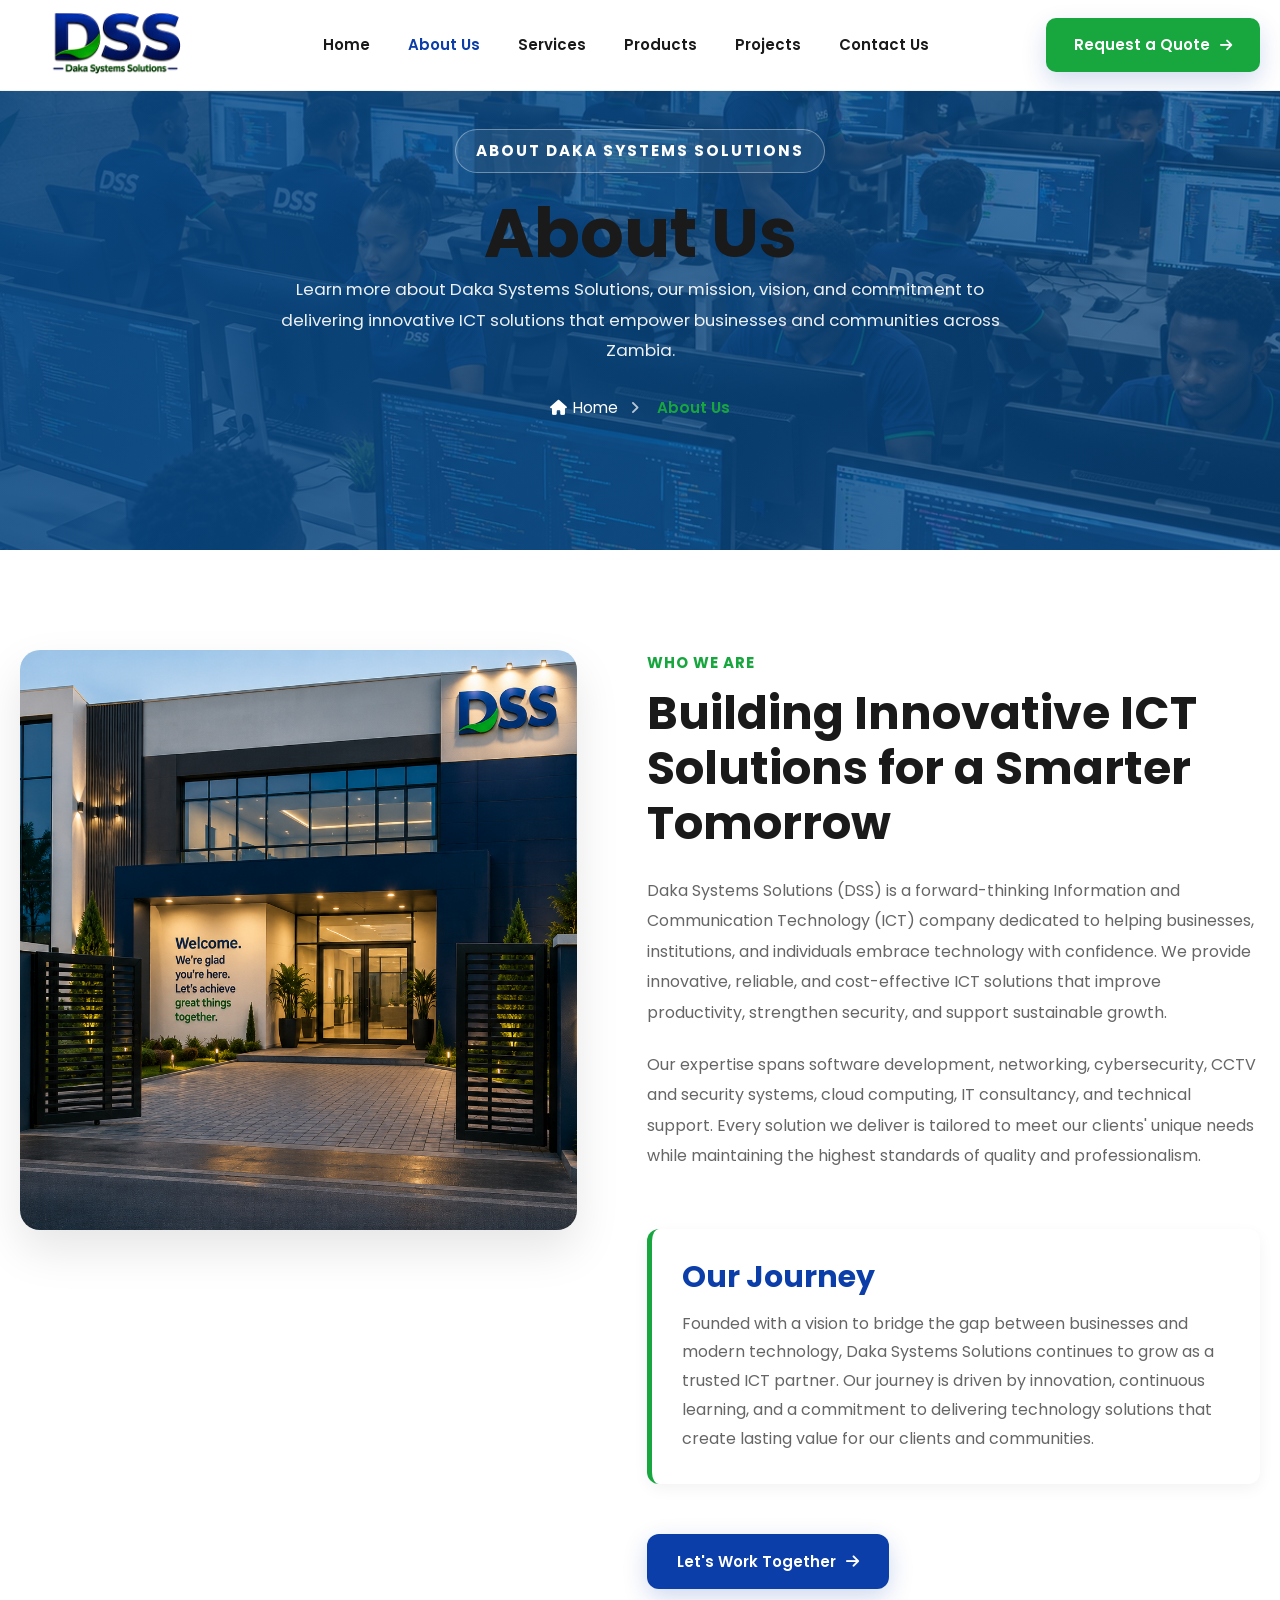
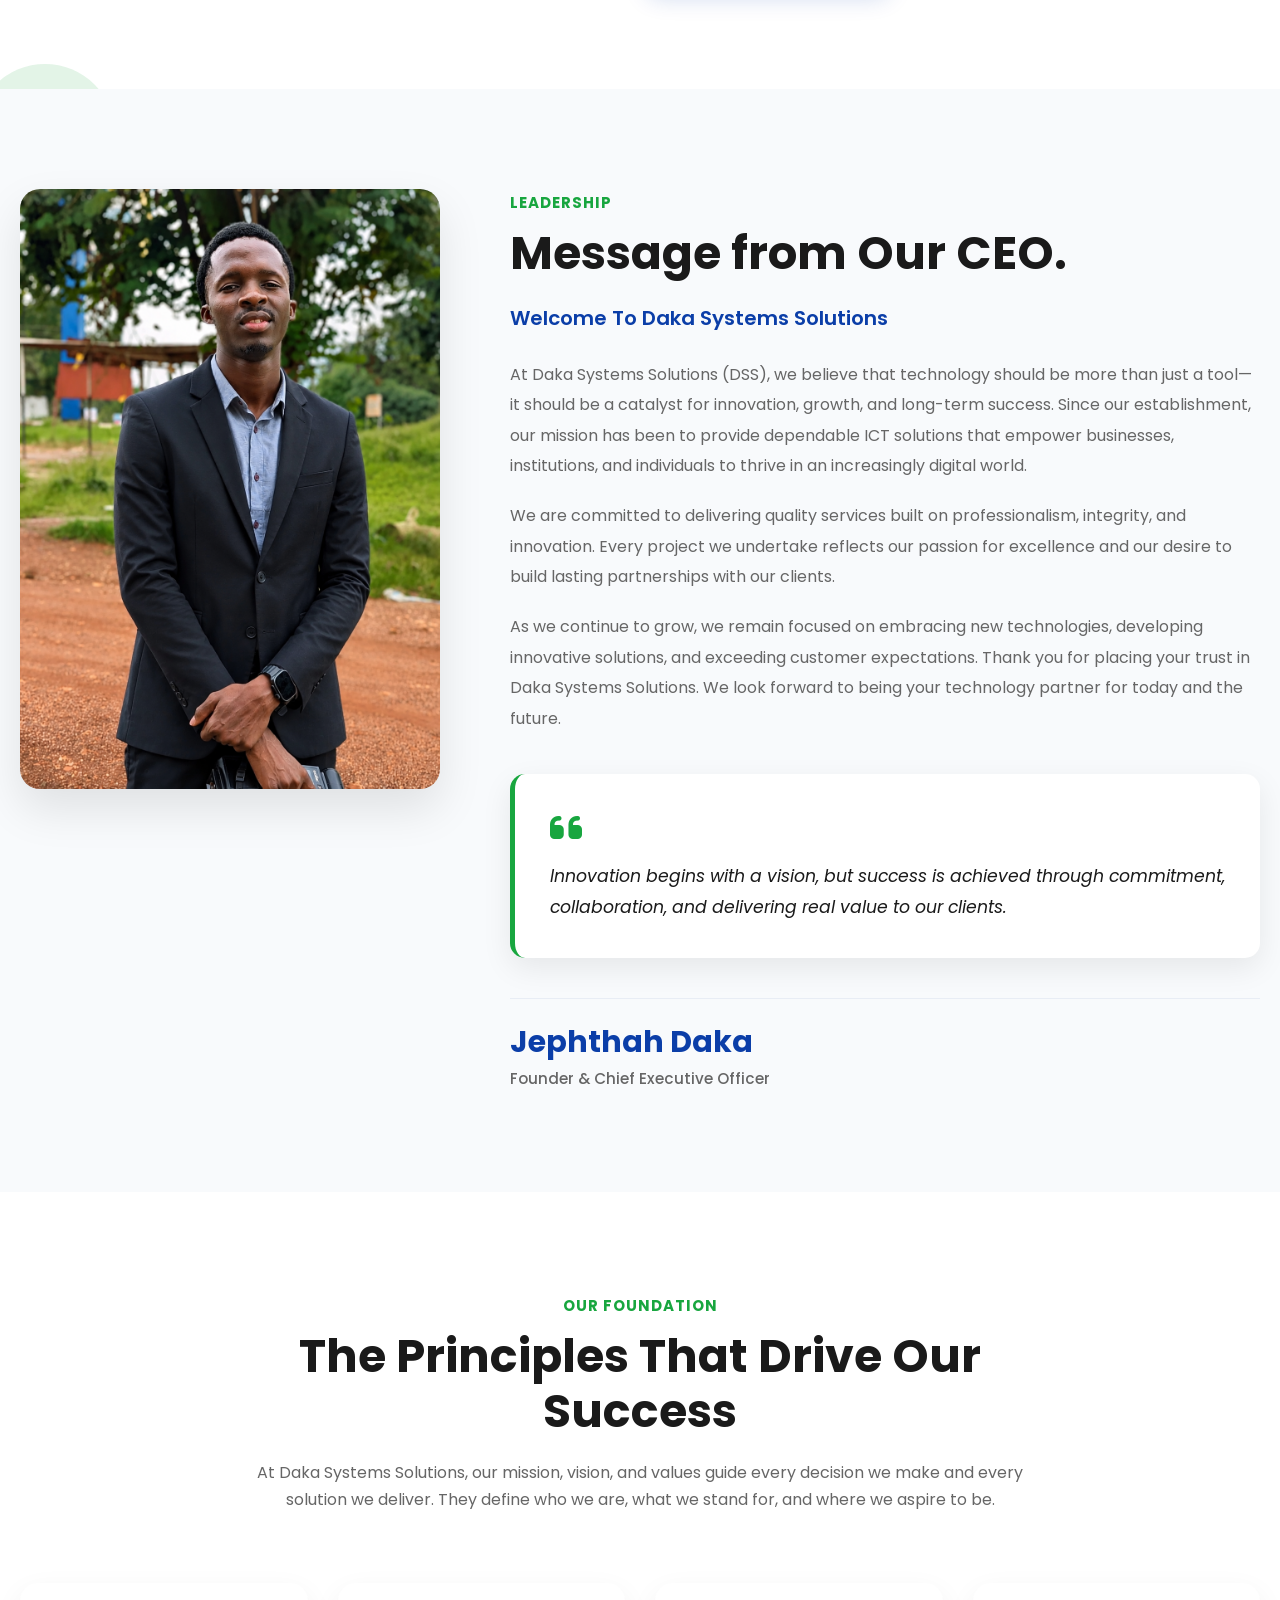
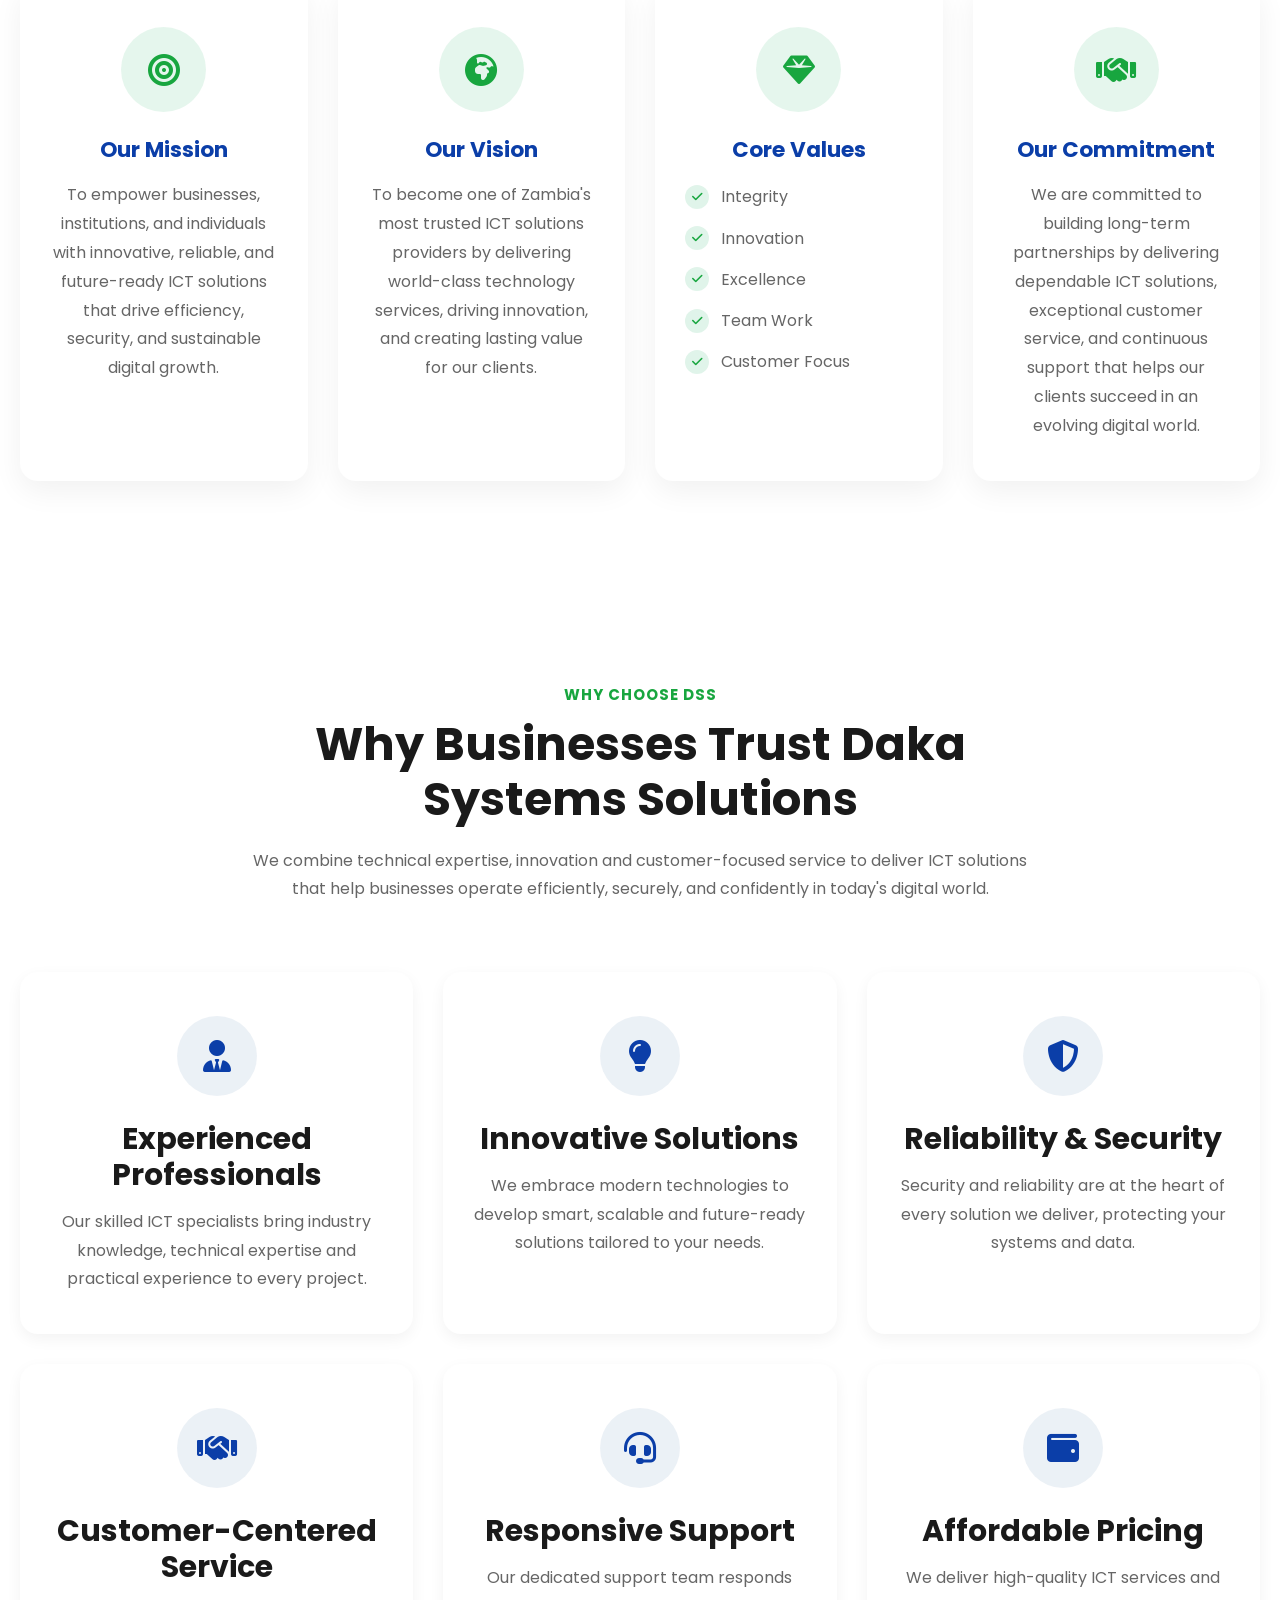
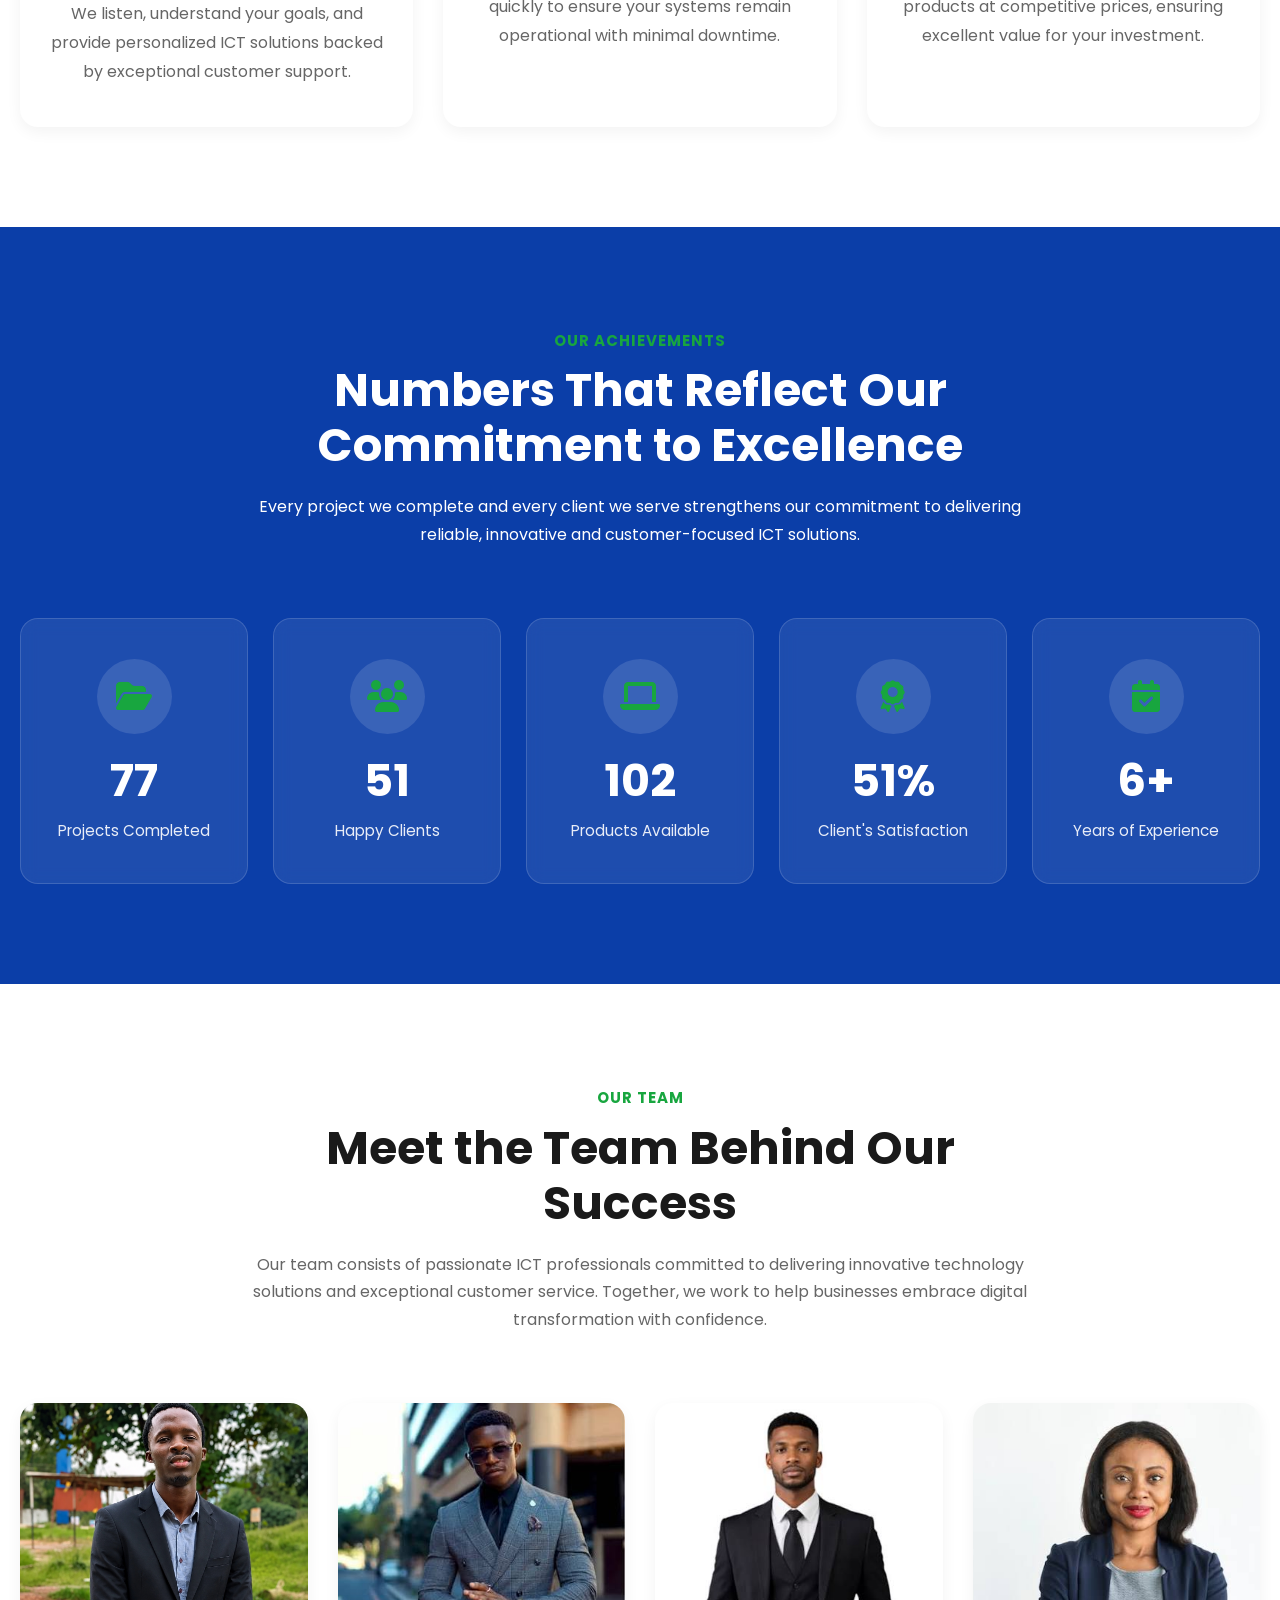
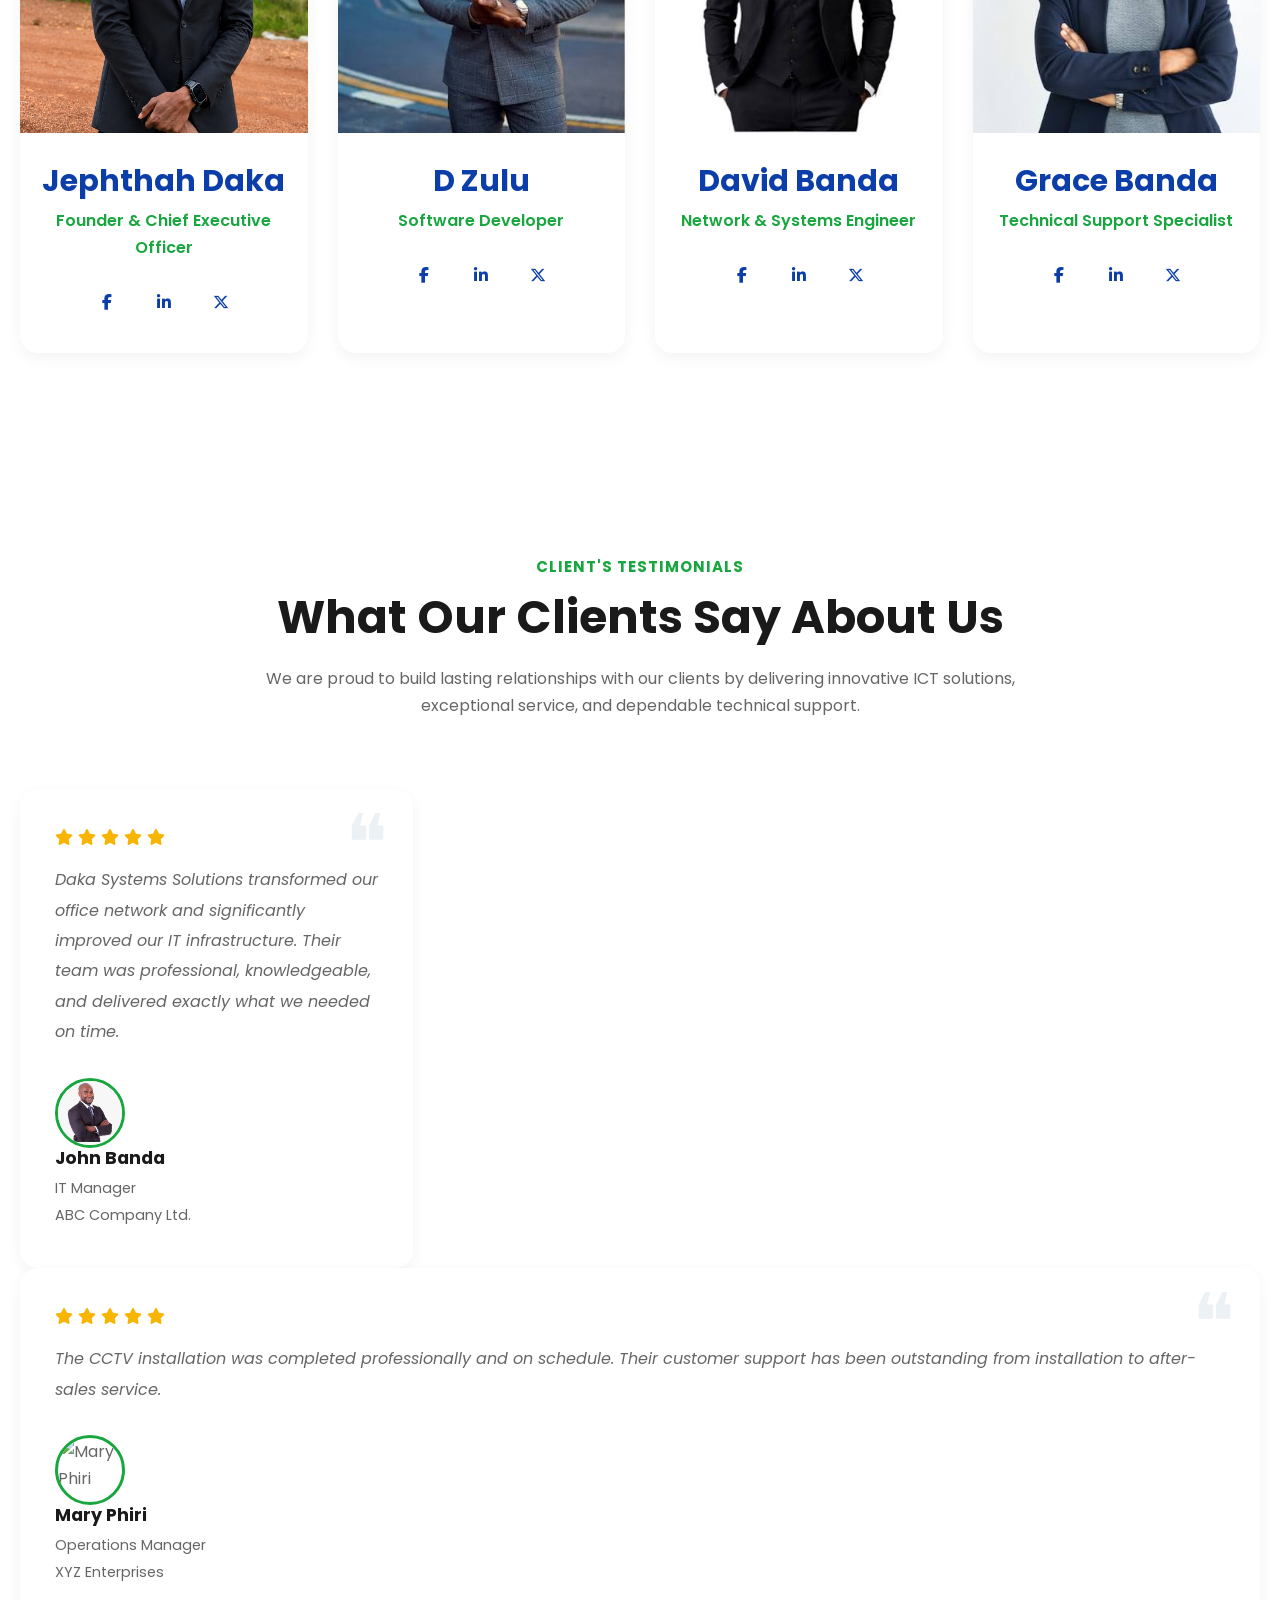
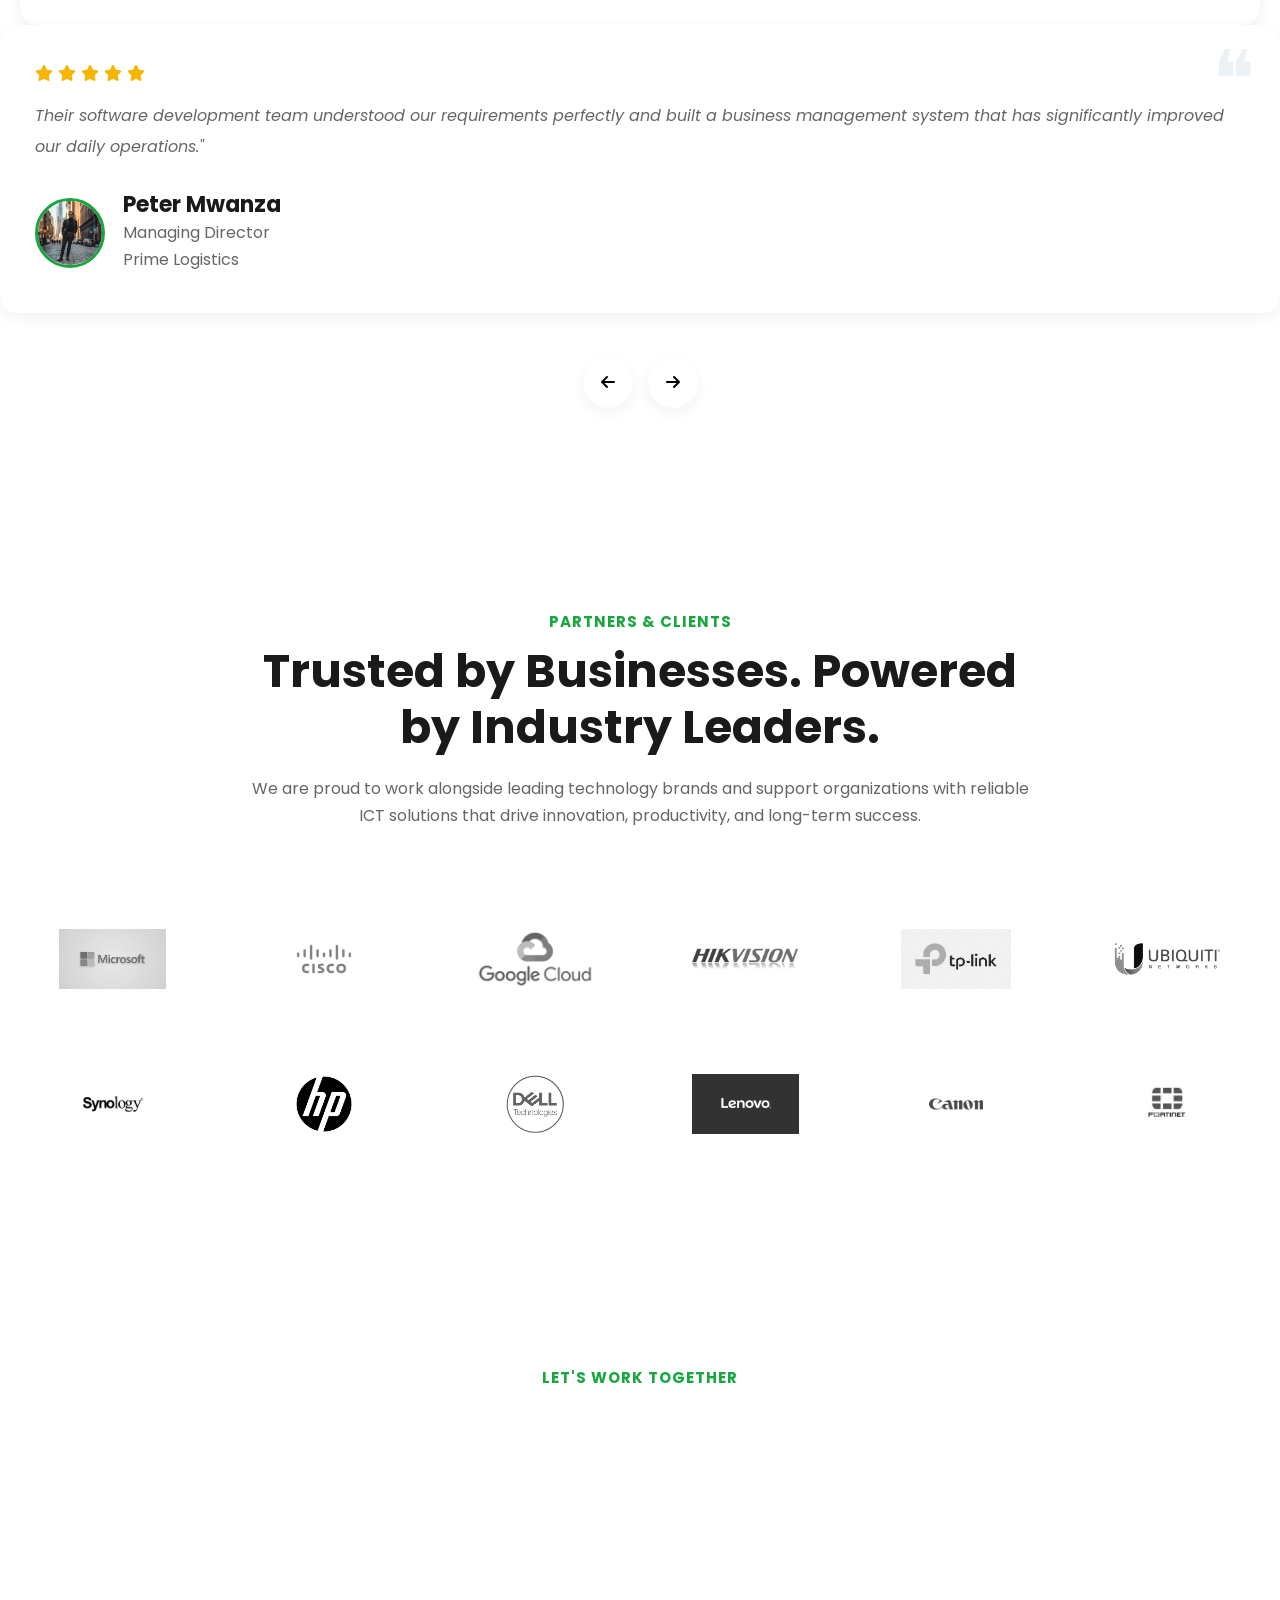
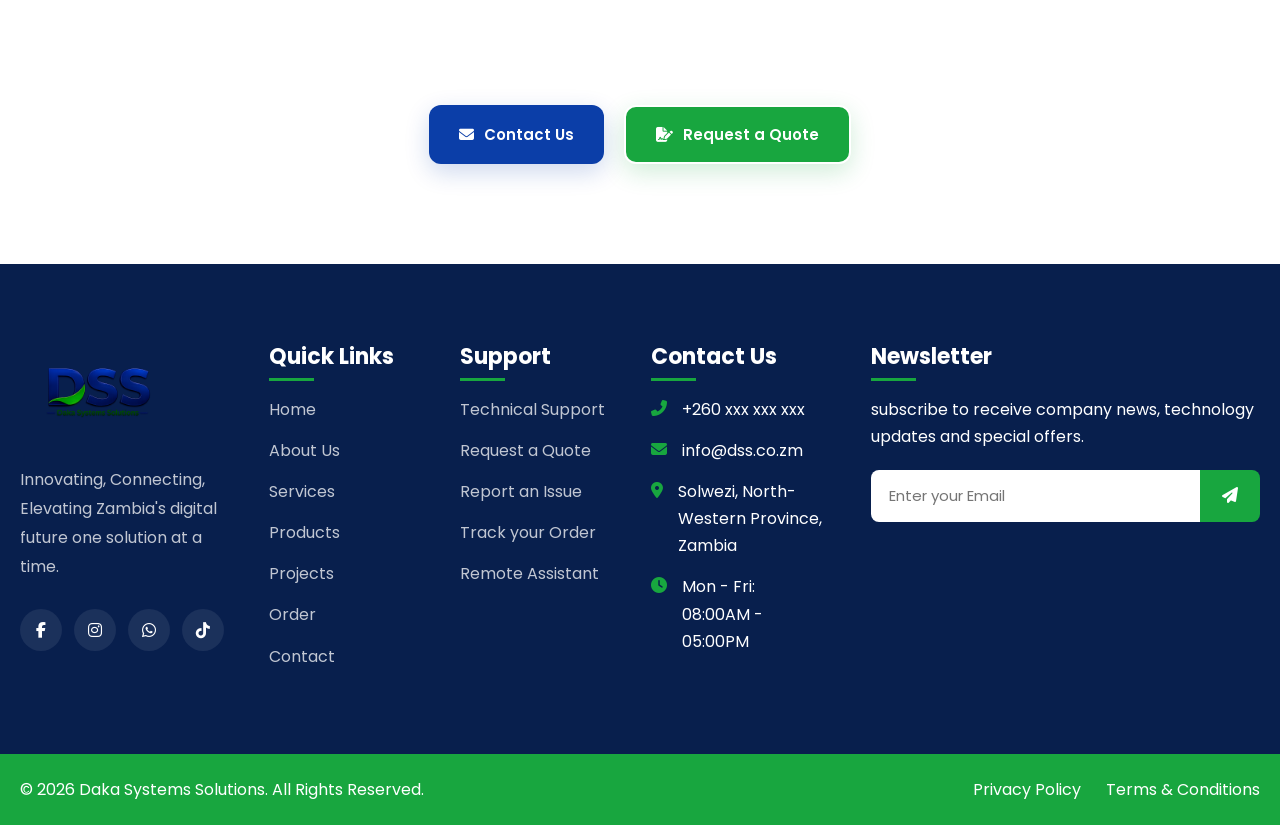
==== about.html @ eb375898 "initial commit" ====
<!DOCTYPE html>
<html lang="en">
<head>
    <meta charset="UTF-8">
    <meta name="viewport" content="width=device-width, initial-scale=1.0">
    <title>Daka Systems Solutions | Innovative ICT Solutions in Zambia</title>
    <meta name="description"  content="Learn more about Daka Systems Solutions, our mission, vision, values, and commitment to delivering innovative ICT solutions across Zambia.">
    <meta name="keywords" content="About DSS, Daka Systems Solutions, ICT Company Zambia, Technology Solutions">
    <meta name="author" content="Daka Systems Solutions">

    <!-- Favicon -->
    <link rel="icon" href="image/fav.png">

    <!-- Google Fonts -->
    <link rel="preconnect" href="https://fonts.googleapis.com">
    <link rel="preconnect" href="https://fonts.gstatic.com" crossorigin>
    <link href="https://fonts.googleapis.com/css2?family=Poppins:wght@300;400;500;600;700;800&family=Inter:wght@300;400;500;600&display=swap" rel="stylesheet">
    <!-- Font Awesome -->
    <link rel="stylesheet" href="https://cdnjs.cloudflare.com/ajax/libs/font-awesome/6.7.2/css/all.min.css">
    <link rel="stylesheet" href="css/about.css">
    
</head>
<body>
    <!--HEADER-->
    <header class="header" id="header">
    <div class="container">
        <!--Logo-->
        <a href="index.html" class="logo"><img src="image/fav.png" alt="Company logo"></a>
        <!--Navigation-->
        <nav class="navbar" id="navbar">
            <ul class="nav-menu">
                <li class="nav-item"><a href="index.html" class=" nav-link">Home</a></li>
                <li class="nav-item"><a href="about.html" class=" nav-link active">About Us</a></li>
                <li class="nav-item"><a href="services.html" class=" nav-link">Services</a></li>
                <li class="nav-item"><a href="products.html" class=" nav-link">Products</a></li>
                <li class="nav-item"><a href="projects.html" class=" nav-link">Projects</a></li>
                <li class="nav-item"><a href="contact.html" class=" nav-link">Contact Us</a></li>
            </ul>
        </nav>
    
    <!--Right Side Button-->
    <div class="header-action">
        <a href="order.html" class="btn btn-primary">
            <span>Request a Quote</span>
            <i class="fa-solid fa-arrow-right"></i>
        </a>
    <!--Mobile Menu Button-->
    <button class="menu-toggle" id="menuToggle" aria-label="Toggle Navigation" aria-expanded="false">
                <span></span>
                <span></span>
                <span></span>
        </button>

    </div>
    </div>
    </header>
    <!--Page Bunner-->
    <section class="page-banner">
        <!--background overlay-->
        <div class="banner-overlay"></div>
        <div class="container">
            <div class="banner-content">
                <!--small label-->
                <span class="banner-subtitle">ABOUT DAKA SYSTEMS SOLUTIONS</span>
                <!--page title-->
                <h1 class="buaner-title">About Us</h1>
                <!--Short Description-->
                <p class="banner-description">Learn more about Daka Systems Solutions, our mission, vision, and commitment to delivering innovative ICT solutions that empower businesses and communities across Zambia.</p>
                <!--breadcrumb-->
                <nav class="breadcrumb">
                    <a href="index.html"><i class="fa-solid fa-house"></i>Home</a>
                    <span class="separator"><i class="fa-solid fa-angle-right"></i></span>
                    <span class="current-page">About Us</span>
                </nav>
            </div>
        </div>
    </section>
    <!--Company Section-->
    <section class="company-story" id="company-story">
        <div class="container">
            <div class="story-wrapper">
                <!--company image-->
                <div class="story-image">
                    <img src="image/about/Buildings/DSS Building.png" alt="Daka Systems Solutions building">
                </div>
                <!--company content-->
                <div class="story-content">
                    <span class="section-subtitle">WHO WE ARE</span>
                    <h2 class="section-title">Building Innovative ICT Solutions for a Smarter Tomorrow</h2>
                    <p class="story-description">Daka Systems Solutions (DSS) is a forward-thinking Information and Communication Technology (ICT) company dedicated to helping businesses, institutions, and individuals embrace technology with confidence. We provide innovative, reliable, and cost-effective ICT solutions that improve productivity, strengthen security, and support sustainable growth.</p>
                    <p class="story-description">Our expertise spans software development, networking, cybersecurity, CCTV and security systems, cloud computing, IT consultancy, and technical support. Every solution we deliver is tailored to meet our clients' unique needs while maintaining the highest standards of quality and professionalism.</p>
                    <!--Our Journey-->
                    <div class="our-journey">
                        <h3>Our Journey</h3>
                        <p>Founded with a vision to bridge the gap between businesses and modern technology, Daka Systems Solutions continues to grow as a trusted ICT partner. Our journey is driven by innovation, continuous learning, and a commitment to delivering technology solutions that create lasting value for our clients and communities.</p>
                    </div>
                    <a href="contact.html" class="btn btn-primary">Let's Work Together <i class="fa-solid fa-arrow-right"></i></a>
                </div>
            </div>
        </div>
    </section>

    <!--CEO Message Section-->
    <section class="ceo-message" id="ceo-message">
        <div class="container">
            <div class="ceo-wrapper">
                <!--CEO Image-->
                <div class="ceo-image">
                    <img src="image/about/Team/CEO.png" alt="Jephthah Daka - Chief Executive Officer">
                </div>
                <!--CEO Content-->
                <div class="ceo-content">
                    <span class="section-subtitle">LEADERSHIP</span>
                    <h2 class="section-title">Message from Our CEO.</h2>
                    <p class="ceo-intro">Welcome To Daka Systems Solutions</p>
                    <p class="ceo-description">At Daka Systems Solutions (DSS), we believe that technology should be more than just a tool—it should be a catalyst for innovation, growth, and long-term success. Since our establishment, our mission has been to provide dependable ICT solutions that empower businesses, institutions, and individuals to thrive in an increasingly digital world.</p>
                    <p class="ceo-description">We are committed to delivering quality services built on professionalism, integrity, and innovation. Every project we undertake reflects our passion for excellence and our desire to build lasting partnerships with our clients.</p>
                    <p class="ceo-description">As we continue to grow, we remain focused on embracing new technologies, developing innovative solutions, and exceeding customer expectations. Thank you for placing your trust in Daka Systems Solutions. We look forward to being your technology partner for today and the future.</p>
                    <!--CEO Quote-->
                    <blockquote class="ceo-quote">
                        <i class="fa-solid fa-quote-left"></i>
                        <p>Innovation begins with a vision, but success is achieved through commitment, collaboration, and delivering real value to our clients.</p>
                    </blockquote>
                    <!--Signature-->
                    <div class="ceo-signature">
                        <h3>Jephthah Daka</h3>
                        <span>Founder & Chief Executive Officer</span>
                    </div>
                </div>
            </div>
        </div>
    </section>

    <!--Mission. Vision. Values Section-->
    <section class="mission-vision-values" id="mission">
        <div class="container">
            <!--section heading-->
            <div class="section-header">
                <span class="section-subtitle">OUR FOUNDATION</span>
                <h2 class="section-title">The Principles That Drive Our Success</h2>
                <p class="section-description">At Daka Systems Solutions, our mission, vision, and values guide every decision we make and every solution we deliver. They define who we are, what we stand for, and where we aspire to be.</p>

            </div>
            <!--Cards-->
            <div class="mvv-grid">
                <!--mission-->
                <article class="mvv-card">
                    <div class="mvv-icon"><i class="fa-solid fa-bullseye"></i></div>
                    <h3>Our Mission</h3>
                    <p>To empower businesses, institutions, and individuals with innovative, reliable, and future-ready ICT solutions that drive efficiency, security, and sustainable digital growth.</p>

                </article>
                <!--vision-->
                <article class="mvv-card">
                    <div class="mvv-icon"><i class="fa-solid fa-earth-africa"></i></div>
                    <h3>Our Vision</h3>
                    <p>To become one of Zambia's most trusted ICT solutions providers by delivering world-class technology services, driving innovation, and creating lasting value for our clients.</p>
                </article>
                <!--Core values-->
                <article class="mvv-card">
                    <div class="mvv-icon"><i class="fa-solid fa-gem"></i></div>
                    <h3>Core Values</h3>
                    <ul>
                        <li><i class="fa-solid fa-check"></i>Integrity</li>
                        <li><i class="fa-solid fa-check"></i>Innovation</li>
                        <li><i class="fa-solid fa-check"></i>Excellence</li>
                        <li><i class="fa-solid fa-check"></i>Team Work</li>
                        <li><i class="fa-solid fa-check"></i>Customer Focus</li>
                    </ul>
                </article>
                <!--Our Commitment-->
                <article class="mvv-card">
                    <div class="mvv-icon"><i class="fa-solid fa-handshake"></i></div>
                    <h3>Our Commitment</h3>
                    <p>We are committed to building long-term partnerships by delivering dependable ICT solutions, exceptional customer service, and continuous support that helps our clients succeed in an evolving digital world.</p>
                </article>
            </div>
        </div>
    </section>
    
    <!--Why Choose-->
    <section class="why-choose" id="why-choose">
        <div class="container">
            <!--section header-->
            <div class="section-header">
                <span class="section-subtitle">Why Choose DSS</span>
                <h2 class="section-title">Why Businesses Trust Daka Systems Solutions</h2>
                <p class="section-description">We combine technical expertise, innovation and customer-focused service to deliver ICT solutions that help businesses operate efficiently, securely, and confidently in today's digital world.</p>

            </div>
            <!--features grid-->
            <div class="feature-grid">
                <!--feature 1-->
                <article class="feature-card">
                    <div class="feature-icon"><i class="fa-solid fa-user-tie"></i></div>
                    <h3>Experienced Professionals</h3>
                    <p> Our skilled ICT specialists bring industry knowledge, technical expertise and practical experience to every project.</p>
                </article>
                <!--feature 2-->
                <article class="feature-card">
                    <div class="feature-icon"><i class="fa-solid fa-lightbulb"></i></div>
                    <h3>Innovative Solutions</h3>
                    <p>We embrace modern technologies to develop smart, scalable and future-ready solutions tailored to your needs.</p>
                </article>
                <!--feature 3-->
                <article class="feature-card">
                    <div class="feature-icon"><i class="fa-solid fa-shield-halved"></i></div>
                    <h3>Reliability & Security</h3>
                    <p>Security and reliability are at the heart of every solution we deliver, protecting your systems and data.</p>
                </article>
                <!--feature 4-->
                <article class="feature-card">
                    <div class="feature-icon"><i class="fa-solid fa-handshake"></i></div>
                    <h3>Customer-Centered Service</h3>
                    <p>We listen, understand your goals, and provide personalized ICT solutions backed by exceptional customer support.</p>
                </article>
                <!--feature 5-->
                <article class="feature-card">
                    <div class="feature-icon"><i class="fa-solid fa-headset"></i></div>
                    <h3>Responsive Support</h3>
                    <p>Our dedicated support team responds quickly to ensure your systems remain operational with minimal downtime.</p>
                </article>
                <!--feature 6-->
                <article class="feature-card">
                    <div class="feature-icon"><i class="fa-solid fa-wallet"></i></div>
                    <h3>Affordable Pricing</h3>
                    <p>We deliver high-quality ICT services and products at competitive prices, ensuring excellent value for your investment.</p>
                </article>
            </div>
        </div>
    </section>

    <!--statistics section-->
    <section class="statistics-section" id="statistics">
        <div class="container">
            <!--section header-->
            <div class="section-header">
                <span class="section-subtitle">OUR ACHIEVEMENTS</span>
                <h2 class="section-title">Numbers That Reflect Our Commitment to Excellence</h2>
                <p class="section-description"> Every project we complete and every client we serve strengthens our commitment to delivering reliable, innovative and customer-focused ICT solutions.</p>
            </div>
            <!--Statistics grid-->
            <div class="statistics-grid">
                <!--Projects-->
                <div class="stat-card">
                    <div class="stat-icon"><i class="fa-solid fa-folder-open"></i></div>
                    <h3 class="counter" data-target="150">0</h3>
                    <p>Projects Completed</p>
                </div>
                <!--Clients-->
                <div class="stat-card">
                    <div class="stat-icon"><i class="fa-solid fa-users"></i></div>
                    <h3 class="counter" data-target="100">0</h3>
                    <p>Happy Clients</p>
                </div>
                <!--Products-->
                <div class="stat-card">
                    <div class="stat-icon"><i class="fa-solid fa-laptop"></i></div>
                    <h3 class="counter" data-target="200">0</h3>
                    <p>Products Available</p>
                </div>
                <!--Satisfactory-->
                <div class="stat-card">
                    <div class="stat-icon"><i class="fa-solid fa-award"></i></div>
                    <h3><span class="counter" data-target="99">0</span>%</h3>
                    <p>Client's Satisfaction</p>
                </div>
                <!--Years of Experience-->
                <div class="stat-card">
                    <div class="stat-icon"><i class="fa-solid fa-calendar-check"></i></div>
                    <h3><span class="counter" data-target="10">0</span>+</h3>
                    <p>Years of Experience</p>
                </div>
            </div>
        </div>
    </section>

    <!--our team section-->
    <section class="our-team" id="team">
        <div class="container">
            <!--section header-->
            <div class="section-header">
                <span class="section-subtitle">OUR TEAM</span>
                <h2 class="section-title">Meet the Team Behind Our Success</h2>
                <p class="section-description">Our team consists of passionate ICT professionals committed to delivering innovative technology solutions and exceptional customer service. Together, we work to help businesses embrace digital transformation with confidence.</p>
            </div>
            <!--team grid-->
            <div class="team-grid">
                <!--Team Member 1-->
                <article class="team-card">
                    <div class="team-image">
                        <img src="image/about/Team/CEO.png" alt="The CEO">
                    </div>
                    <div class="team-content">
                        <h3>Jephthah Daka</h3>
                        <span>Founder & Chief Executive Officer</span>
                        <div class="team-social">
                        <a href="#" aria-label="Facebook">
                            <i class="fab fa-facebook-f"></i>
                        </a>
                        <a href="#" aria-label="LinkedIn">
                            <i class="fab fa-linkedin-in"></i>
                        </a>
                        <a href="#" aria-label="X">
                            <i class="fab fa-x-twitter"></i>
                        </a>
                    </div>
                    </div>
                </article>
                <!--Team Member 2-->
                <article class="team-card">
                    <div class="team-image">
                        <img src="image/about/Team/D Zulu.jfif" alt="Software Developer">
                    </div>
                    <div class="team-content">
                        <h3>D Zulu</h3>
                        <span>Software Developer</span>
                        <div class="team-social">
                        <a href="#" aria-label="Facebook">
                            <i class="fab fa-facebook-f"></i>
                        </a>
                        <a href="#" aria-label="LinkedIn">
                            <i class="fab fa-linkedin-in"></i>
                        </a>
                        <a href="#" aria-label="X">
                            <i class="fab fa-x-twitter"></i>
                        </a>
                    </div>
                    </div>
                </article>
                <!--Team Member 3-->
                <article class="team-card">
                    <div class="team-image">
                        <img src="image/about/Team/David.jfif" alt="Network Engineer">
                    </div>
                    <div class="team-content">
                        <h3>David Banda</h3>
                        <span>Network & Systems Engineer</span>
                        <div class="team-social">
                        <a href="#" aria-label="Facebook">
                            <i class="fab fa-facebook-f"></i>
                        </a>
                        <a href="#" aria-label="LinkedIn">
                            <i class="fab fa-linkedin-in"></i>
                        </a>
                        <a href="#" aria-label="X">
                            <i class="fab fa-x-twitter"></i>
                        </a>
                    </div>
                    </div>
                </article>
                <!--Team Member 4-->
                <article class="team-card">
                    <div class="team-image">
                        <img src="image/about/Team/Grace.jfif" alt="Technical Support Specialist">
                    </div>
                    <div class="team-content">
                        <h3>Grace Banda</h3>
                        <span>Technical Support Specialist</span>
                        <div class="team-social">
                        <a href="#" aria-label="Facebook">
                            <i class="fab fa-facebook-f"></i>
                        </a>
                        <a href="#" aria-label="LinkedIn">
                            <i class="fab fa-linkedin-in"></i>
                        </a>
                        <a href="#" aria-label="X">
                            <i class="fab fa-x-twitter"></i>
                        </a>
                    </div>
                    </div>
                </article>
            </div>
        </div>
    </section>

    <!--client Testimonial Section-->
    <section class="testimonials-section" id="testimonials">
        <div class="container">
            <!--section header-->
            <div class="section-header">
                <span class="section-subtitle">CLIENT'S TESTIMONIALS</span>
                <h2 class="section-title">What Our Clients Say About Us</h2>
                <p class="section-description">  We are proud to build lasting relationships with our clients by delivering innovative ICT solutions, exceptional service, and dependable technical support.</p>
            </div>
            <!--Testimonial Slides-->
            <div class="testimonial-slides">
                <!--Testimonial 1-->
                <article class="testimonial-card">
                    <div class="testimonial-rating">
                        <i class="fa-solid fa-star"></i>
                        <i class="fa-solid fa-star"></i>
                        <i class="fa-solid fa-star"></i>
                        <i class="fa-solid fa-star"></i>
                        <i class="fa-solid fa-star"></i>
                    </div>
                    <p class="testimonial-text">Daka Systems Solutions transformed our office network and significantly improved our IT infrastructure. Their team was professional, knowledgeable, and delivered exactly what we needed on time.</p>
                    <div class="testimonial-author"><img src="image/about/Testimonials/nn.jfif" alt="John Banda"></div>

                        <div class="author-info">
                            <h4>John Banda</h4>
                            <span>
                            IT Manager <br>
                            ABC Company Ltd.
                            </span>
                        </div>
                    </div>
                </article>
                <!--Testimonial 2-->
                <article class="testimonial-card">
                    <div class="testimonial-rating">
                        <i class="fa-solid fa-star"></i>
                        <i class="fa-solid fa-star"></i>
                        <i class="fa-solid fa-star"></i>
                        <i class="fa-solid fa-star"></i>
                        <i class="fa-solid fa-star"></i>
                    </div>

                    <p class="testimonial-text">The CCTV installation was completed professionally and on schedule. Their customer support has been outstanding from installation to after-sales service.</p>

                    <div class="testimonial-author"><img src="#" alt="Mary Phiri"></div>

                        <div class="author-info">
                            <h4>Mary Phiri</h4>
                            <span>Operations Manager <br>
                            XYZ Enterprises
                            </span>
                        </div>
                    </div>
                </article>
                <!--Testimonial 3-->
                <article class="testimonial-card">
                    <div class="testimonial-rating">
                        <i class="fa-solid fa-star"></i>
                        <i class="fa-solid fa-star"></i>
                        <i class="fa-solid fa-star"></i>
                        <i class="fa-solid fa-star"></i>
                        <i class="fa-solid fa-star"></i>
                    </div>
                    <p class="testimonial-text">Their software development team understood our requirements perfectly and built a business management system that has significantly improved our daily operations."</p>
                    <div class="testimonial-author"><img src="image/about/Testimonials/peter.jfif" alt="Peter Mwansa">
                        <div>
                            <h4>Peter Mwanza</h4>
                            <Span>Managing Director <br>
                            Prime Logistics
                            </Span>
                        </div>
                    </div> 
                </article>
            </div>
            <!--Slide Navigation-->
            <div class="testimonial-navigation">
                <button class="prev-btn">
                    <i class="fa-solid fa-arrow-left"></i>
                </button>
                <button class="next-btn">
                    <i class="fa-solid fa-arrow-right"></i>
                </button>
            </div>
        </div>
    </section>

    <!--Partners & Clients-->
    <section class="partner-section" id="patner">
        <div class="container">
            <!--section header-->
            <div class="section-header">
                <span class="section-subtitle">Partners & Clients</span>
                <h2 class="section-title">Trusted by Businesses. Powered by Industry Leaders.</h2>
                <p class="section-description">
                    We are proud to work alongside leading technology brands and
                    support organizations with reliable ICT solutions that drive
                    innovation, productivity, and long-term success.
                </p>
            </div>
            <!--Partner Grid-->
            <div class="partner-grid">
                <div class="partner-card">
                    <img src="image/about/Trusted Leaders/microsoft.jfif" alt="Microsoft">
                </div>
                <div class="partner-card">
                    <img src="image/about/Trusted Leaders/cisco.png" alt="Cisco">
                </div>
                <div class="partner-card">
                    <img src="image/about/Trusted Leaders/Google Cloud.png" alt="Google Cloud">
                </div>
                <div class="partner-card">
                    <img src="image/about/Trusted Leaders/Hikvision.jfif" alt="Hikvision">
                </div>
                <div class="partner-card">
                    <img src="image/about/Trusted Leaders/TP-Link.jfif" alt="TP-Link">
                </div>
                <div class="partner-card">
                    <img src="image/about/Trusted Leaders/Ubiquiti.png" alt="Ubiquiti">
                </div>
                <div class="partner-card">
                    <img src="image/about/Trusted Leaders/Synology.png" alt="Synology">
                </div>
                <div class="partner-card">
                    <img src="image/about/Trusted Leaders/HP.png" alt="HP">
                </div>
                <div class="partner-card">
                    <img src="image/about/Trusted Leaders/Dell.png" alt="Dell">
                </div>
                <div class="partner-card">
                    <img src="image/about/Trusted Leaders/Lenovo.jfif" alt="Lenovo">
                </div>
                <div class="partner-card">
                    <img src="image/about/Trusted Leaders/Canon.png" alt="Canon">
                </div>
                <div class="partner-card">
                    <img src="image/about/Trusted Leaders/Fortinet.png" alt="Fortinet">
                </div>
            </div>
        </div>
    </section>

    <!--Call To Action Section-->
    <section class="cta-section" id="cta">
        <div class="container">
            <div class="cta-content">
                <!--Small Label-->
                <span class="section-subtitle">LET'S WORK TOGETHER</span>
                <h2 class="cta-title">Ready to Take Your Business to the Next Level?</h2>
                <p class="section-description"> Whether you're looking for custom software development, networking solutions, cybersecurity, CCTV installation, cloud services, or reliable IT support, Daka Systems Solutions is here to help. Let's discuss how we can build the right technology solution for your business.</p>
                <!--CTA Buttons-->
                <div class="cta-buttons">
                    <a href="contact.html" class="btn btn-primary"><i class="fa-solid fa-envelope"></i>Contact Us</a>
                    <a href="order.html" class="btn btn-secondary"><i class="fa-solid fa-file-signature"></i>Request a Quote</a>
                </div>
            </div>
        </div>
    </section>

    <!--Footer Section-->
    <footer class="footer">
        <div class="container">
            <div class="footer-grid">
                <!--company-->
                <div class="footer-column">
                    <a href="index.html" class="footer-logo">
                        <img src="image/fav.png" alt="Daka Systems Solutions Logo">
                    </a>
                    <p class="footer-description">
                        Innovating, Connecting, Elevating Zambia's digital future one solution at a time.
                    </p>
                    <div class="footer-social">
                        <a href="#"  aria aria-label="Facebook">
                            <i class="fab fa-facebook-f"></i>
                        </a>
                        <a href="#" aria-label="Instagram">
                            <i class="fab fa-instagram"></i>
                        </a>
                        <a href="#" aria-label="WhatsApp">
                            <i class="fab fa-whatsapp"></i>
                        </a>
                        <a href="#" aria-label="Tiktok">
                            <i class="fab fa-tiktok"></i>
                        </a>
                    </div>
                </div>
                <!--Quick Links-->
                <div class="footer-column">
                    <h3>Quick Links</h3>
                    <ul>
                        <li><a href="index.html">Home</a></li>
                        <li><a href="about.html">About Us</a></li>
                        <li><a href="services.html">Services</a></li>
                        <li><a href="products.html">Products</a></li>
                        <li><a href="projects.html">Projects</a></li>
                        <li><a href="order.html">Order</a></li>
                        <li><a href="contact.html">Contact</a></li>
                    </ul>
                </div>
                <!--Support-->
                <div class="footer-column">
                    <h3>Support</h3>
                    <ul>
                        <li><a href="contact.html">Technical Support</a></li>
                        <li><a href="order.html">Request a Quote</a></li>
                        <li><a href="contact.html">Report an Issue</a></li>
                        <li><a href="order.html">Track your Order</a></li>
                        <li><a href="contact.html">Remote Assistant</a></li>
                    </ul>
                </div>
                <!--Contact-->
                <div class="footer-column">
                    <h3>Contact Us</h3>
                    <ul class="contact-footer">
                        <li><i class="fas fa-phone-alt"></i>
                            <span>+260 xxx xxx xxx</span>
                        </li>
                        <li><i class="fas fa-envelope"></i>
                            <span>info@dss.co.zm</span>
                        </li>
                        <li><i class="fas fa-location-dot"></i>
                            <span>Solwezi, North-Western Province, Zambia</span>
                        </li>
                        <li><i class="fas fa-clock"></i>
                            <span>Mon - Fri: 08:00AM - 05:00PM</span>
                        </li>
                    </ul>
                </div>
                <!--Newsletter-->
                <div class="footer-column">
                    <h3>Newsletter</h3>
                    <p>subscribe to receive company news, technology updates and special offers.</p>
                    <form class="newsletter-form">
                        <input 
                        type="email"
                        placeholder="Enter your Email"
                        required>

                        <button type="submit"><i class="fas fa-paper-plane"></i></button>
                    </form>
                </div>
            </div>
        </div>

        <!--Bottom Footer-->
        <div class="footer-bottom">
            <div class="container">
                <p>&copy; 2026 Daka Systems Solutions. All Rights Reserved.</p>
                <div class="footer-bottom-links">
                    <a href="privacy-policy.html">Privacy Policy</a>
                    <a href="terms.html">Terms & Conditions</a>
                </div>
            </div>
        </div>
    </footer>
    <script src="js/about.js"></script>
</body>
</html>
---- css/about.css ----
/*==CSS VARIABLES==*/

:root{

    /*========= COLORS==*/

    --primary-color: #0B3EA8;
    --primary-hover: #0D4CCF;
    --secondary-color: #18A63F;
    --secondary-hover: #149236;

    --white: #FFFFFF;
    --black: #111111;

    --heading-color: #1A1A1A;
    --text-color: #666666;
    --light-text: #8A8A8A;

    --bg-color: #FFFFFF;
    --section-bg: #F8FAFC;
    --border-color: #E8EDF5;

    /*==TYPOGRAPHY==*/

    --body-font: "Poppins", sans-serif;

    --h1-size: 68px;
    --h2-size: 46px;
    --h3-size: 30px;
    --h4-size: 22px;
    --h5-size: 18px;

    --normal-size: 16px;
    --small-size: 15px;

    /*==FONT WEIGHT==*/

    --light:300;
    --regular:400;
    --medium:500;
    --semi-bold:600;
    --bold:700;
    --extra-bold:800;

    /*==SPACING==*/

    --section-padding:100px 0;

    /*==BORDER RADIUS==*/

    --radius-sm:8px;
    --radius-md:12px;
    --radius-lg:18px;

    /*==SHADOWS==*/

    --shadow-sm:0 5px 15px rgba(0,0,0,.05);
    --shadow-md:0 10px 30px rgba(0,0,0,.08);
    --shadow-lg:0 20px 45px rgba(0,0,0,.10);

    /*==TRANSITION==*/

    --transition:.35s ease;

}

/*==RESET==*/

*{
    margin:0;
    padding:0;
    box-sizing:border-box;
}

*::before,
*::after{
    box-sizing:border-box;
}

html{
    scroll-behavior:smooth;
    scroll-padding-top:90px;
}

body{
    font-family:var(--body-font);
    font-size:var(--normal-size);
    font-weight:var(--regular);
    color:var(--text-color);
    background:var(--bg-color);
    line-height:1.7;
    overflow-x:hidden;
    -webkit-font-smoothing:antialiased;
    text-rendering:optimizeLegibility;
}

/*==TYPOGRAPHY==*/

h1,
h2,
h3,
h4,
h5,
h6{
    color:var(--heading-color);
    font-weight:var(--bold);
    line-height:1.2;
}

h1{
    font-size:var(--h1-size);
}

h2{
    font-size:var(--h2-size);
}

h3{
    font-size:var(--h3-size);
}

h4{
    font-size:var(--h4-size);
}

h5{
    font-size:var(--h5-size);
}

p{
    margin-bottom:15px;
}

a{
    text-decoration:none;
    color:inherit;
    transition:var(--transition);
}

img{
    display:block;
    width:100%;
    max-width:100%;
    height:auto;
}

ul{
    list-style:none;
}

button,
input,
textarea,
select{
    font:inherit;
    outline:none;
    border:none;
}

button{
    cursor:pointer;
    background:none;
}

/*==CONTAINER==*/

.container{
    width:100%;
    max-width:1320px;
    margin:0 auto;
    padding:0 20px;
}

/*==SECTION==*/

section{
    padding:var(--section-padding);
    position:relative;
}

/*==REUSABLE BUTTONS==*/

.btn{
    display:inline-flex;
    align-items:center;
    justify-content:center;
    gap:10px;
    padding:15px 30px;
    border-radius:12px;
    font-size:15px;
    font-weight:600;
    transition:var(--transition);
    white-space:nowrap;
}

.btn i{
    transition:var(--transition);
}

.btn:hover i{
    transform:translateX(5px);
}

/* Primary Button */

.btn-primary{
    color:var(--white);
    background:var(--primary-color);
    box-shadow:0 8px 25px rgba(11,62,168,.20);
}

.btn-primary:hover{
    background:var(--primary-hover);
    transform:translateY(-2px);
}

/* Secondary Button */

.btn-secondary{
    color:var(--white);
    background:var(--secondary-color);
    box-shadow:0 8px 25px rgba(24,166,63,.20);
}

.btn-secondary:hover{
    background:var(--secondary-hover);
    transform:translateY(-2px);
}

/* Outline Button */

.btn-outline{
    color:var(--primary-color);
    background:transparent;
    border:2px solid var(--primary-color);
}

.btn-outline:hover{
    background:var(--primary-color);
    color:var(--white);
}

/*==REUSABLE TITLES==*/

.section-subtitle{
    display:inline-block;
    color:var(--secondary-color);
    font-size:15px;
    font-weight:700;
    text-transform:uppercase;
    letter-spacing:1px;
    margin-bottom:10px;
}

.section-title{
    margin-bottom:20px;
}

.section-text{
    max-width:650px;
}

/*==REUSABLE CARD==*/

.card{
    background:var(--white);
    border-radius:16px;
    box-shadow:var(--shadow-sm);
    transition:var(--transition);
}

.card:hover{
    transform:translateY(-8px);
    box-shadow:var(--shadow-md);
}



/*==HEADER==*/

.header{
    position: fixed;
    top: 0;
    left: 0;
    width: 100%;
    background: var(--white);
    z-index: 1000;
    transition: all .4s ease;
    border-bottom: 1px solid rgba(0,0,0,.05);
}

.header .container{
    display: flex;
    align-items: center;
    justify-content: space-between;
    height: 90px;
}

.header .btn-primary{
    background: var(--secondary-color);
    color: var(--white);
    padding: 14px 28px;
    border-radius: 10px;
    box-shadow: 0 10px 25px rgba(22,163,74,.25);
}

.header .btn-primary:hover{
    background: var(--secondary-hover);
    transform: translateY(-2px);
    box-shadow: 0 15px 35px rgba(22,163,74,.35);
}

/* Sticky Header */

.header.sticky{
    background: var(--white);
    box-shadow: 0 8px 30px rgba(0,0,0,.08);
}

/*==LOGO==*/

.logo{
    display: flex;
    align-items: center;
    flex-shrink: 0;
}

.logo img{
    width: 185px;
    height: auto;
    transition: var(--transition);
}

.logo:hover img{
    transform: scale(1.03);
}

/*==NAVIGATION==*/

.navbar{
    display: flex;
    align-items: center;
}

.nav-menu{
    display: flex;
    align-items: center;
    gap: 38px;
}

.nav-item{
    position: relative;
}

.nav-link{
    position: relative;
    display: inline-block;
    font-size: 15px;
    font-weight: 600;
    color: var(--heading-color);
    padding: 8px 0;
    transition: var(--transition);
}

/* Hover */

.nav-link:hover{
    color: var(--primary-color);
}

/* Active */

.nav-link.active{
    color: var(--primary-color);
}

/* Underline */

.nav-link::after{
    content: "";
    position: absolute;
    left: 50%;
    bottom: -10px;
    transform: translateX(-50%);
    width: 0;
    height: 3px;
    background: var(--primary-color);
    border-radius: 50px;
    transition: .35s;
}

.nav-link:hover::after,
.nav-link.Active::after{
    width: 100%;
}

/*==HEADER ACTION==*/

.header-action{
    display: flex;
    align-items: center;
    gap: 18px;
}

/*==GET IN TOUCH BUTTON==*/

.header .btn-primary{
    padding: 14px 28px;
    border-radius: 10px;
    font-size: 15px;
    font-weight: 600;
    box-shadow: 0 10px 25px rgba(11,62,168,.18);
}

.header .btn-primary:hover{
    transform: translateY(-3px);
    box-shadow: 0 15px 35px rgba(11,62,168,.28);
}

.header .btn-primary i{
    font-size: 14px;
}

/*==MOBILE MENU==*/

.menu-toggle{
    width: 46px;
    height: 46px;
    display: none;
    align-items: center;
    justify-content: center;
    flex-direction: column;
    gap: 6px;
    background: transparent;
    border: none;
    cursor: pointer;
}

.menu-toggle span{
    width: 28px;
    height: 3px;
    background: var(--primary-color);
    border-radius: 30px;
    transition: .35s;
}

/*==RESPONSIVE===*/

@media (max-width:1100px){

    .nav-menu{
        gap:25px;
    }

}

@media (max-width:991px){

    .navbar{
        display:none;
    }

    .header .btn-primary{
        display:none;
    }

    .menu-toggle{
        display:flex;
    }

    .header .container{
        height:80px;
    }

    .Logo img{
        width:165px;
    }

}

/*==PAGE BANNER===*/

.page-banner{
    position: relative;
    min-height: 550px;
    display: flex;
    align-items: center;
    background: url("../image/about/Team/Team\ Work.png") center center/cover no-repeat;
    overflow: hidden;
}

.banner-overlay{
    position: absolute;
    inset: 0;
    background: linear-gradient(
        90deg,
        rgba(10,77,140,.85),
        rgba(10,77,140,.70)
    );
}

.banner-content{
    position: relative;
    z-index: 2;

    text-align: center;
    color: var(--white-color);

    max-width: 850px;
    margin: auto;
}

.banner-subtitle{
    display:inline-block;
    padding:8px 20px;
    margin-bottom:20px;

    font-size:.95rem;
    font-weight:700;
    letter-spacing:2px;
    text-transform:uppercase;

    color:#fff;

    border:1px solid rgba(255,255,255,.35);
    border-radius:50px;

    background:rgba(255,255,255,.08);
}

.banner-title{
    color:#fff;
    font-size:4.5rem;
    margin-bottom:20px;
}

.banner-description{
    max-width: 720px;

    margin: 0 auto 30px;

    color: rgba(255,255,255,.92);

    line-height: 1.8;

    font-size: 1.05rem;
}

/*==Breadcrumb==*/

.breadcrumb{
    display: flex;
    justify-content: center;
    align-items: center;
    gap: 12px;

    flex-wrap: wrap;

    font-size: .95rem;
}

.breadcrumb a{
    color: #fff;
    transition: var(--transition);
}

.breadcrumb a:hover{
    color: var(--secondary-color);
}

.breadcrumb i{
    margin-right: 6px;
}

.separator{
    color: rgba(255,255,255,.7);
}

.current-page{
    color: var(--secondary-color);
    font-weight: 600;
}

/*==COMPANY STORY==*/

.company-story{
    padding: 100px 0;
    background: var(--white-color);
}

.story-wrapper{
    display: grid;
    grid-template-columns: 1fr 1.1fr;
    gap: 70px;
    align-items: center;
}

/*==IMAGE==*/

.story-image{
    align-self:start;
}

.story-image img{
    width: 100%;
    max-width: 100%;
    height: 580px;
    object-fit: cover;

    border-radius: 20px;

    box-shadow: var(--shadow-lg);

    transition: var(--transition);
}

.story-image img:hover{
    transform: scale(1.02);
}

/*==CONTENT==*/

.story-content{
    display: flex;
    flex-direction: column;
}

.story-content .section-title{
    margin-bottom: 25px;
    max-width: 650px;
}

.story-description{
    margin-bottom: 22px;
    color: var(--text-color);
    line-height: 1.9;
}

/*==OUR JOURNEY CARD==*/

.our-journey{
    margin: 35px 0;

    padding: 30px;

    background: var(--light-color);

    border-left: 5px solid var(--secondary-color);

    border-radius: 12px;

    box-shadow: var(--shadow-sm);
}

.our-journey h3{
    margin-bottom: 15px;
    color: var(--primary-color);
}

.our-journey p{
    margin-bottom: 0;
    line-height: 1.8;
}

/*==BUTTON==*/

.story-content .btn{
    width: fit-content;
    margin-top: 15px;
}

/*==RESPONSIVE==*/

@media (max-width: 992px){

    .story-wrapper{
        grid-template-columns: 1fr;
        gap: 50px;
    }

    .story-image{
        order: 1;
    }

    .story-content{
        order: 2;
    }

    .story-image img{
        height: 450px;
    }

}

@media (max-width: 768px){

    .company-story{
        padding: 80px 0;
    }

    .story-image img{
        height: 350px;
    }

    .our-journey{
        padding: 25px;
    }

}

/*==CEO MESSAGE==*/

.ceo-message{
    padding: 100px 0;
    background: #f8fafc;
}

.ceo-wrapper{
    display: grid;
    grid-template-columns: 420px 1fr;
    gap: 70px;
    align-items: center;
}

/*==CEO IMAGE==*/

.ceo-image{
    align-self: self-start;
}

.ceo-image img{
    width: 100%;
    height: 600px;
    object-fit: cover;

    border-radius: 20px;

    box-shadow: var(--shadow-lg);

    transition: var(--transition);
}

.ceo-image img:hover{
    transform: translateY(-6px);
}

/* Decorative Accent */

.ceo-image::before{
    content: "";

    position: absolute;

    width: 140px;
    height: 140px;

    background: var(--secondary-color);

    opacity: .12;

    border-radius: 50%;

    top: -25px;
    left: -25px;

    z-index: -1;
}

/*==CEO CONTENT==*/

.ceo-content .section-title{
    margin-bottom: 20px;
}

.ceo-intro{
    font-size: 1.25rem;
    font-weight: 600;

    color: var(--primary-color);

    margin-bottom: 25px;
}

.ceo-description{
    line-height: 1.9;
    margin-bottom: 20px;
}

/*==QUOTE==*/

.ceo-quote{

    position: relative;

    margin: 40px 0;

    padding: 35px;

    background: #ffffff;

    border-left: 5px solid var(--secondary-color);

    border-radius: 15px;

    box-shadow: var(--shadow-md);

}

.ceo-quote i{

    font-size: 2.3rem;

    color: var(--secondary-color);

    margin-bottom: 15px;

}

.ceo-quote p{

    margin: 0;

    font-style: italic;

    font-size: 1.08rem;

    line-height: 1.8;

    color: var(--heading-color);

}

/*==SIGNATURE==*/

.ceo-signature{

    margin-top: 35px;

    padding-top: 25px;

    border-top: 1px solid var(--border-color);

}

.ceo-signature h3{

    color: var(--primary-color);

    margin-bottom: 5px;

}

.ceo-signature span{

    color: var(--text-light);

    font-size: .95rem;

    font-weight: 500;

}

/*==RESPONSIVE==*/

@media (max-width: 992px){

    .ceo-wrapper{

        grid-template-columns: 1fr;

        gap: 50px;

    }

    .ceo-image{

        max-width: 450px;

        margin: auto;

    }

    .ceo-image img{

        height: 520px;

    }

}

@media (max-width:768px){

    .ceo-message{

        padding:80px 0;

    }

    .ceo-image img{

        height:420px;

    }

    .ceo-quote{

        padding:25px;

    }

}

/*==MISSION • VISION • VALUES==*/

.mission-vision-values{
    padding:100px 0;
    background:var(--white-color);
}

/*==Section Heading==*/

.section-header{
    text-align:center;
    max-width:800px;
    margin:0 auto 70px;
}

/*==Grid==*/

.mvv-grid{

    display:grid;

    grid-template-columns:repeat(4,1fr);

    gap:30px;

}

/*==Cards==*/

.mvv-card{

    background:#fff;

    padding:40px 30px;

    border-radius:18px;

    text-align:center;

    box-shadow:0 10px 30px rgba(0,0,0,.06);

    transition:var(--transition);

    border-top:4px solid transparent;

}

.mvv-card:hover{

    transform:translateY(-10px);

    border-color:var(--secondary-color);

    box-shadow:0 20px 45px rgba(0,0,0,.12);

}

/*==Icon==*/

.mvv-icon{

    width:85px;
    height:85px;

    margin:0 auto 25px;

    border-radius:50%;

    background:rgba(0,166,81,.10);

    display:flex;
    justify-content:center;
    align-items:center;

}

.mvv-icon i{

    font-size:2rem;

    color:var(--secondary-color);

}

/*==Heading==*/

.mvv-card h3{

    color:var(--primary-color);

    margin-bottom:18px;

    font-size:1.35rem;

}

/*==Paragraph==*/

.mvv-card p{

    margin-bottom:0;

    line-height:1.8;

}

/*==Values List==*/

.mvv-card ul{

    margin-top:20px;

    text-align:left;

}

.mvv-card ul li{

    display:flex;

    align-items:center;

    gap:12px;

    margin-bottom:14px;

}

.mvv-card ul li i{

    width:24px;
    height:24px;

    border-radius:50%;

    background:rgba(0,166,81,.12);

    color:var(--secondary-color);

    display:flex;
    justify-content:center;
    align-items:center;

    font-size:.75rem;

}

/*==Responsive==*/

@media(max-width:1100px){

    .mvv-grid{

        grid-template-columns:repeat(2,1fr);

    }

}

@media(max-width:768px){

    .mission-vision-values{

        padding:80px 0;

    }

    .mvv-grid{

        grid-template-columns:1fr;

    }

}

/*====================================
WHY CHOOSE DSS
======================================*/

.why-choose{
    padding:100px 0;
    background:var(--light-color);
}

.feature-grid{
    display:grid;
    grid-template-columns:repeat(3,1fr);
    gap:30px;
    margin-top:60px;
}

.feature-card{
    background:#fff;
    padding:40px 30px;
    border-radius:18px;
    box-shadow:var(--shadow-sm);
    transition:var(--transition);
    text-align:center;
    border-top:4px solid transparent;
}

.feature-card:hover{
    transform:translateY(-8px);
    box-shadow:var(--shadow-lg);
    border-top-color:var(--secondary-color);
}

.feature-icon{
    width:80px;
    height:80px;
    margin:0 auto 25px;
    border-radius:50%;
    background:rgba(10,77,140,.08);
    display:flex;
    align-items:center;
    justify-content:center;
}

.feature-icon i{
    font-size:2rem;
    color:var(--primary-color);
}

.feature-card h3{
    margin-bottom:15px;
    color:var(--heading-color);
}

.feature-card p{
    margin:0;
    color:var(--text-color);
    line-height:1.8;
}

@media(max-width:992px){
    .feature-grid{
        grid-template-columns:repeat(2,1fr);
    }
}

@media(max-width:768px){
    .feature-grid{
        grid-template-columns:1fr;
    }
}

/*====================================
STATISTICS
======================================*/

.statistics-section{
    padding:100px 0;
    background:var(--primary-color);
}

.statistics-section .section-subtitle{
    color:var(--secondary-color);
}

.statistics-section .section-title,
.statistics-section .section-description{
    color:#fff;
}

.statistics-grid{
    display:grid;
    grid-template-columns:repeat(5,1fr);
    gap:25px;
    margin-top:60px;
}

.stat-card{
    background:rgba(255,255,255,.08);
    backdrop-filter:blur(8px);
    border:1px solid rgba(255,255,255,.15);
    border-radius:18px;
    padding:40px 20px;
    text-align:center;
    transition:var(--transition);
}

.stat-card:hover{
    transform:translateY(-8px);
    background:rgba(255,255,255,.15);
    box-shadow:var(--shadow-lg);
}

.stat-icon{
    width:75px;
    height:75px;
    margin:0 auto 20px;
    border-radius:50%;
    background:rgba(255,255,255,.12);
    display:flex;
    align-items:center;
    justify-content:center;
}

.stat-icon i{
    font-size:2rem;
    color:var(--secondary-color);
}

.stat-card h3{
    font-size:2.8rem;
    color:#fff;
    margin-bottom:10px;
    font-weight:700;
}

.stat-card p{
    margin:0;
    color:rgba(255,255,255,.9);
    font-size:.95rem;
}

/* Responsive */

@media(max-width:1200px){

.statistics-grid{
    grid-template-columns:repeat(3,1fr);
}

}

@media(max-width:768px){

.statistics-grid{
    grid-template-columns:repeat(2,1fr);
}

}

@media(max-width:576px){

.statistics-grid{
    grid-template-columns:1fr;
}

}

/*====================================
OUR TEAM
======================================*/

.our-team{
    padding:100px 0;
    background:var(--white-color);
}

.team-grid{
    display:grid;
    grid-template-columns:repeat(4,1fr);
    gap:30px;
    margin-top:60px;
}

.team-card{
    background:#fff;
    border-radius:18px;
    overflow:hidden;
    box-shadow:var(--shadow-sm);
    transition:var(--transition);
    text-align:center;
}

.team-card:hover{
    transform:translateY(-10px);
    box-shadow:var(--shadow-lg);
}

.team-image{
    overflow:hidden;
}

.team-image img{
    width:100%;
    height:330px;
    object-fit:cover;
    transition:var(--transition);
}

.team-card:hover .team-image img{
    transform:scale(1.08);
}

.team-content{
    padding:30px 20px;
}

.team-content h3{
    margin-bottom:8px;
    color:var(--primary-color);
}

.team-content span{
    display:block;
    color:var(--secondary-color);
    font-weight:600;
    margin-bottom:20px;
}

.team-social{
    display:flex;
    justify-content:center;
    gap:15px;
}

.team-social a{
    width:42px;
    height:42px;
    border-radius:50%;
    background:var(--light-color);
    display:flex;
    align-items:center;
    justify-content:center;
    color:var(--primary-color);
    transition:var(--transition);
}

.team-social a:hover{
    background:var(--secondary-color);
    color:#fff;
}


/*====================================
TESTIMONIALS
======================================*/

.testimonials-section{
    padding:100px 0;
    background:var(--light-color);
}

.testimonial-slides{
    display:grid;
    grid-template-columns:repeat(3,1fr);
    gap:30px;
    margin-top:60px;
}

.testimonial-card{
    position:relative;
    background:#fff;
    padding:40px 35px;
    border-radius:18px;
    box-shadow:var(--shadow-sm);
    transition:var(--transition);
    overflow:hidden;
}

.testimonial-card:hover{
    transform:translateY(-8px);
    box-shadow:var(--shadow-lg);
}

/* Large quotation mark */

.testimonial-card::before{
    content:"❝";
    position:absolute;
    top:15px;
    right:25px;
    font-size:5rem;
    color:rgba(10,77,140,.08);
    font-family:serif;
    line-height:1;
}

/* Rating */

.testimonial-rating{
    display:flex;
    gap:5px;
    margin-bottom:20px;
}

.testimonial-rating i{
    color:#f7b500;
    font-size:1rem;
}

/* Text */

.testimonial-text{
    font-style:italic;
    color:var(--text-color);
    line-height:1.9;
    margin-bottom:30px;
}

/* Author */

.testimonial-author{
    display:flex;
    align-items:center;
    gap:18px;
    margin-top:30px;
}

.testimonial-author img{
    width:70px;
    height:70px;
    border-radius:50%;
    object-fit:cover;
    border:3px solid var(--secondary-color);
}

.author-info h4{
    margin:0 0 5px;
    font-size:1.1rem;
    color:var(--heading-color);
}

.author-info span{
    font-size:.9rem;
    color:var(--text-light);
    line-height:1.5;
}

/* Navigation */

.testimonial-navigation{
    display:flex;
    justify-content:center;
    gap:15px;
    margin-top:45px;
}

.testimonial-navigation button{
    width:50px;
    height:50px;
    border-radius:50%;
    background:#fff;
    box-shadow:var(--shadow-sm);
    transition:var(--transition);
}

.testimonial-navigation button:hover{
    background:var(--primary-color);
    color:#fff;
}

/* Responsive */

@media(max-width:992px){

.testimonial-slides{
    grid-template-columns:1fr;
}

}


/*====================================
PARTNERS
======================================*/

.partner-section{
    padding:100px 0;
    background:#fff;
}

.partner-grid{
    display:grid;
    grid-template-columns:repeat(6,1fr);
    gap:25px;
    margin-top:60px;
}

.partner-card{
    height:120px;
    background:var(--light-color);
    border-radius:15px;
    display:flex;
    align-items:center;
    justify-content:center;
    transition:var(--transition);
}

.partner-card:hover{
    transform:translateY(-6px);
    box-shadow:var(--shadow-md);
}

.partner-card img{
    max-width:70%;
    max-height:60px;
    object-fit:contain;
    filter:grayscale(100%);
    transition:var(--transition);
}

.partner-card:hover img{
    filter:grayscale(0%);
}


/*====================================
CTA
======================================*/

.cta-section{
    padding:100px 0;
    background:linear-gradient(
        135deg,
        var(--primary-color),
        var(--dark-blue)
    );
}

.cta-content{
    max-width:850px;
    margin:auto;
    text-align:center;
}

.cta-section .section-subtitle{
    color:var(--secondary-color);
}

.cta-title{
    color:#fff;
    font-size:3rem;
    margin:20px 0;
}

.cta-section .section-description{
    color:rgba(255,255,255,.9);
    max-width:720px;
    margin:0 auto 40px;
}

.cta-buttons{
    display:flex;
    justify-content:center;
    gap:20px;
    flex-wrap:wrap;
}

.cta-buttons .btn-secondary{
    border:2px solid #fff;
    color:#fff;
}

.cta-buttons .btn-secondary:hover{
    background:#fff;
    color:var(--primary-color);
}


/*==RESPONSIVE==*/

@media(max-width:1100px){

.team-grid{
grid-template-columns:repeat(2,1fr);
}

.partner-grid{
grid-template-columns:repeat(4,1fr);
}

}

@media(max-width:992px){

.testimonial-slides{
grid-template-columns:1fr;
}

}

@media(max-width:768px){

.team-grid,
.partner-grid{
grid-template-columns:1fr;
}

.cta-title{
font-size:2.2rem;
}

.cta-buttons{
flex-direction:column;
align-items:center;
}

}

/*==FOOTER===*/

.footer{
    background:#081F4D;
    color:#fff;
    padding-top:80px;
}

/*==FOOTER GRID==*/

.footer-grid{
    display:grid;
    grid-template-columns:
        1.3fr
        1fr
        1fr
        1.2fr
        1.3fr;

    gap:45px;
}

/*==LOGO==*/

.footer-logo img{
    width:150px;
    margin-bottom:22px;
}

/*==DESCRIPTION==*/

.footer-description{
    color:rgba(255,255,255,.75);
    line-height:1.8;
    margin-bottom:28px;
}

/*==COLUMN TITLES==*/

.footer-column h3{
    font-size:22px;
    margin-bottom:25px;
    color:#fff;
    position:relative;
}

.footer-column h3::after{

    content:"";

    position:absolute;

    left:0;

    bottom:-10px;

    width:45px;

    height:3px;

    background:var(--secondary-color);

}

/*==LINKS==*/

.footer-column ul li{

    margin-bottom:14px;

}

.footer-column ul li a{

    color:rgba(255,255,255,.75);

    transition:.3s;

}

.footer-column ul li a:hover{

    color:#fff;

    padding-left:8px;

}

/*==SOCIAL==*/

.footer-social{

    display:flex;

    gap:12px;

}

.footer-social a{

    width:42px;

    height:42px;

    border-radius:50%;

    display:flex;

    align-items:center;

    justify-content:center;

    background:rgba(255,255,255,.08);

    color:#fff;

    transition:.3s;

}

.footer-social a:hover{

    background:var(--secondary-color);

    transform:translateY(-4px);

}

/*==CONTACT==*/

.contact-footer li{

    display:flex;

    gap:15px;

    margin-bottom:18px;

    align-items:flex-start;

}

.contact-footer i{

    color:var(--secondary-color);

    margin-top:4px;

}

/*==NEWSLETTER==*/

.newsletter-form{

    margin-top:20px;

    display:flex;

}

.newsletter-form input{

    flex:1;

    height:52px;

    border:none;

    padding:0 18px;

    border-radius:8px 0 0 8px;

    font-size:15px;

}

.newsletter-form button{

    width:60px;

    border:none;

    background:var(--secondary-color);

    color:#fff;

    border-radius:0 8px 8px 0;

    cursor:pointer;

    transition:.3s;

}

.newsletter-form button:hover{

    background:#12913A;

}

/*==FOOTER BOTTOM==*/

.footer-bottom{
    margin-top:70px;
    background: var(--secondary-color);
    padding:22px 0;
}

.footer-bottom .container{
    display:flex;
    justify-content:space-between;
    align-items:center;
    flex-wrap:wrap;
    gap:20px;
}

.footer-bottom p{
    color:var(--white);
    margin:0;
}

.footer-bottom-links{
    display:flex;
    gap:25px;
}

.footer-bottom-links a{
    color:var(--white);
    transition:var(--transition);
}

.footer-bottom-links a:hover{
    opacity:.8;
}

/*==RESPONSIVE==*/
@media(max-width:1200px){

.footer-grid{

grid-template-columns:repeat(3,1fr);

}

}

@media(max-width:768px){

.footer-grid{

grid-template-columns:1fr;

}

.footer-bottom .container{

flex-direction:column;

text-align:center;

}

.footer-bottom-links{

justify-content:center;

}

}
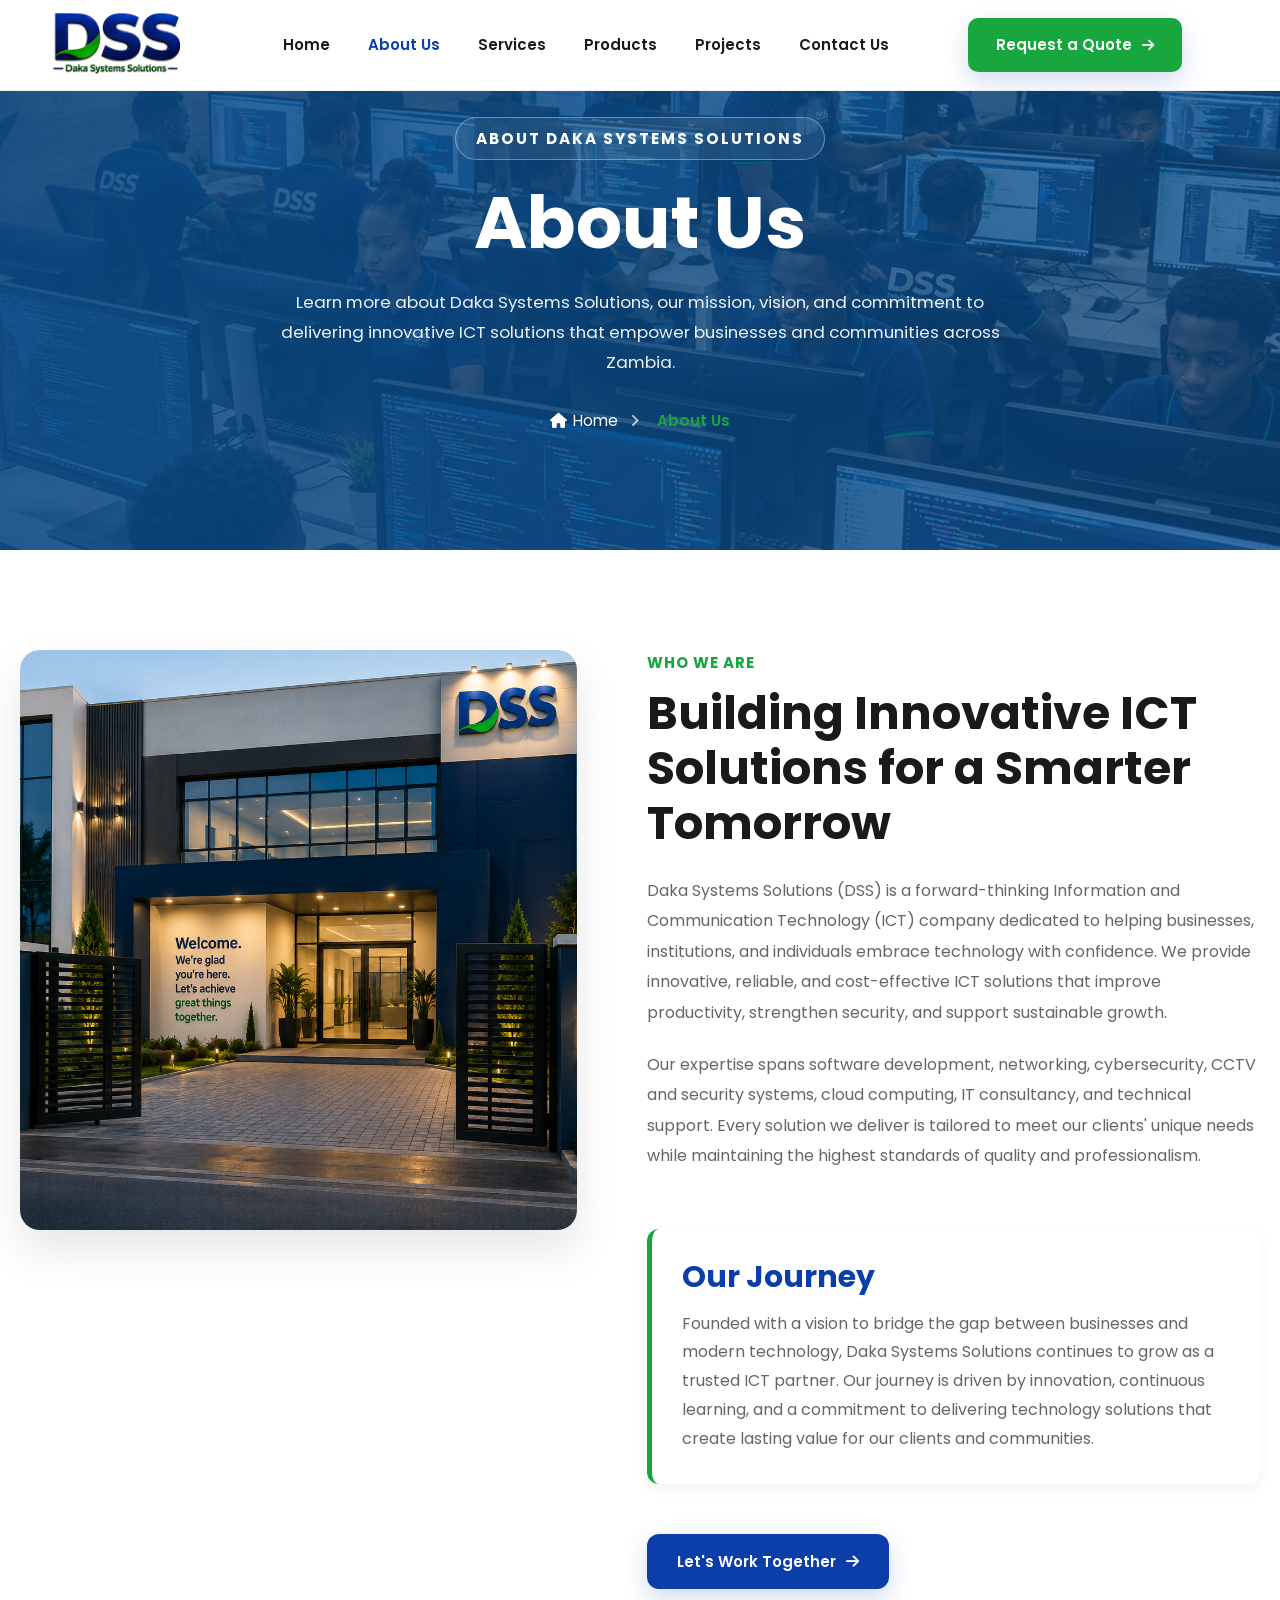
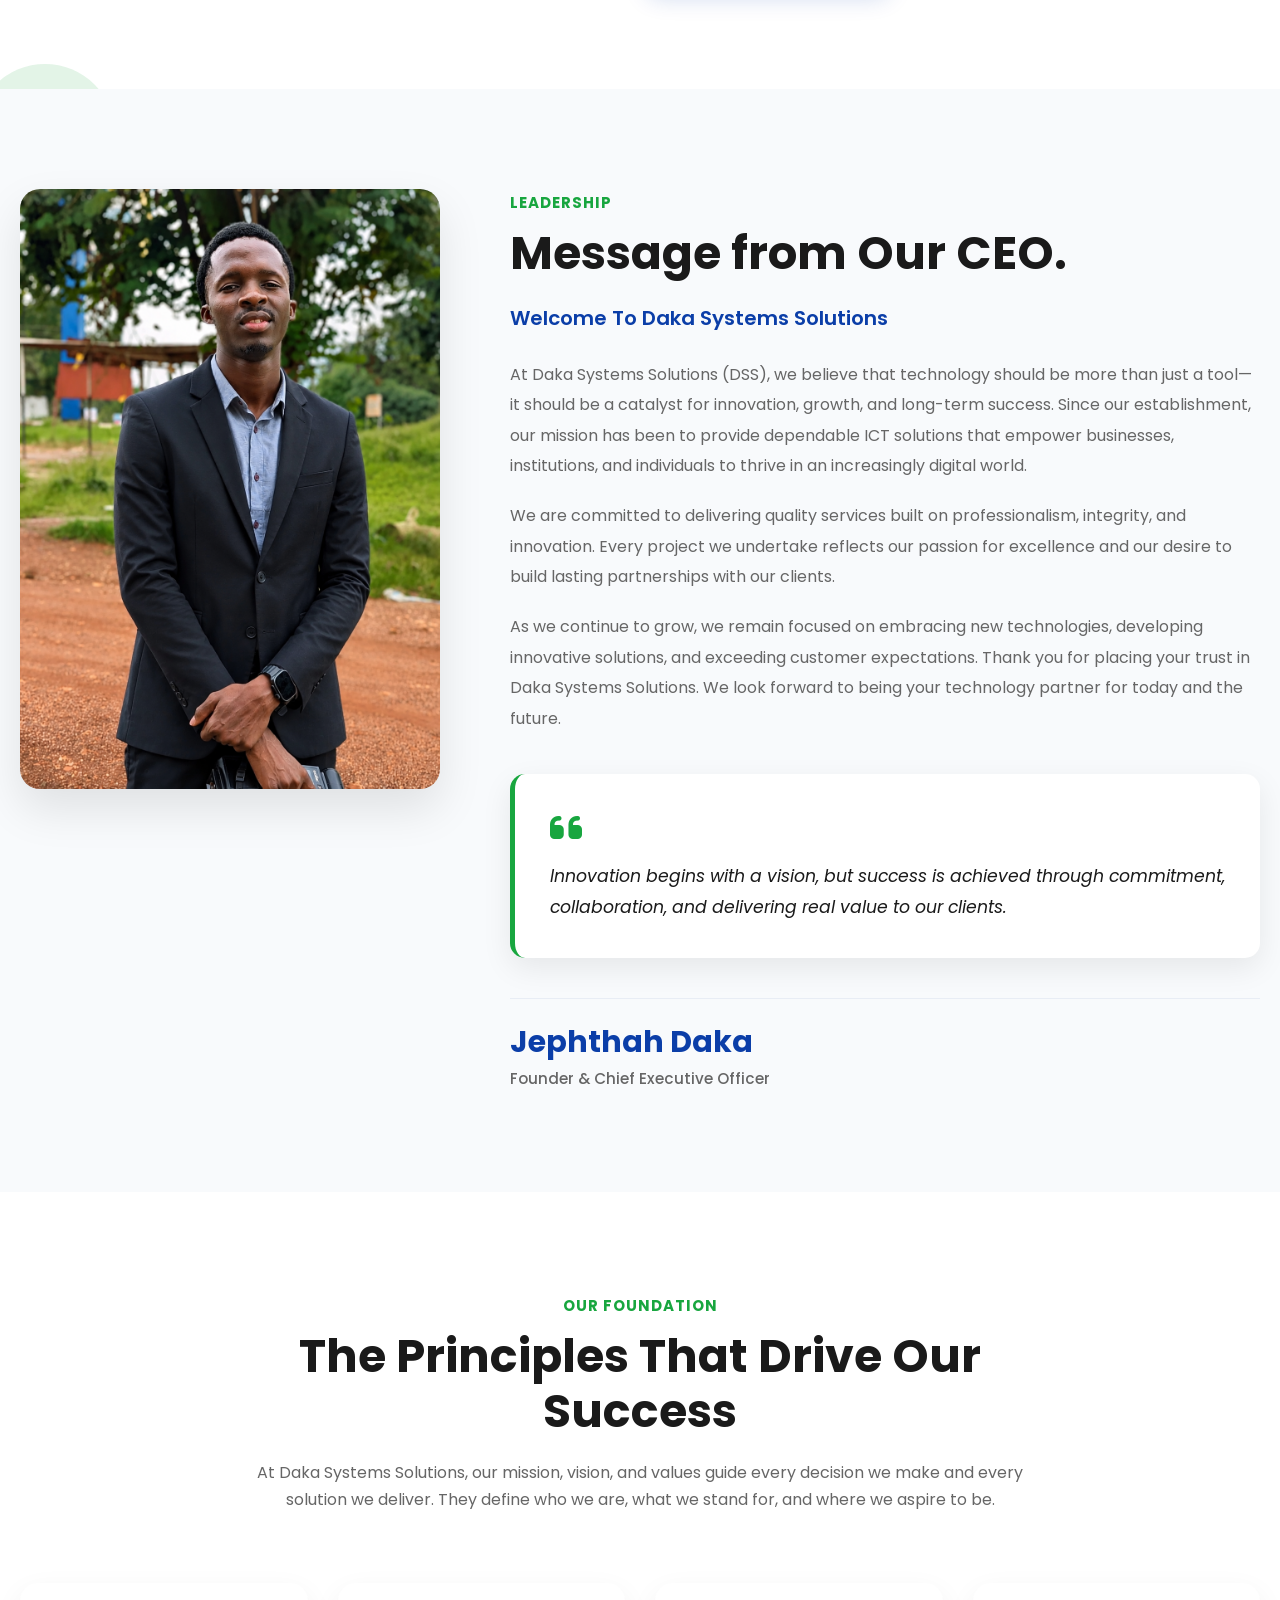
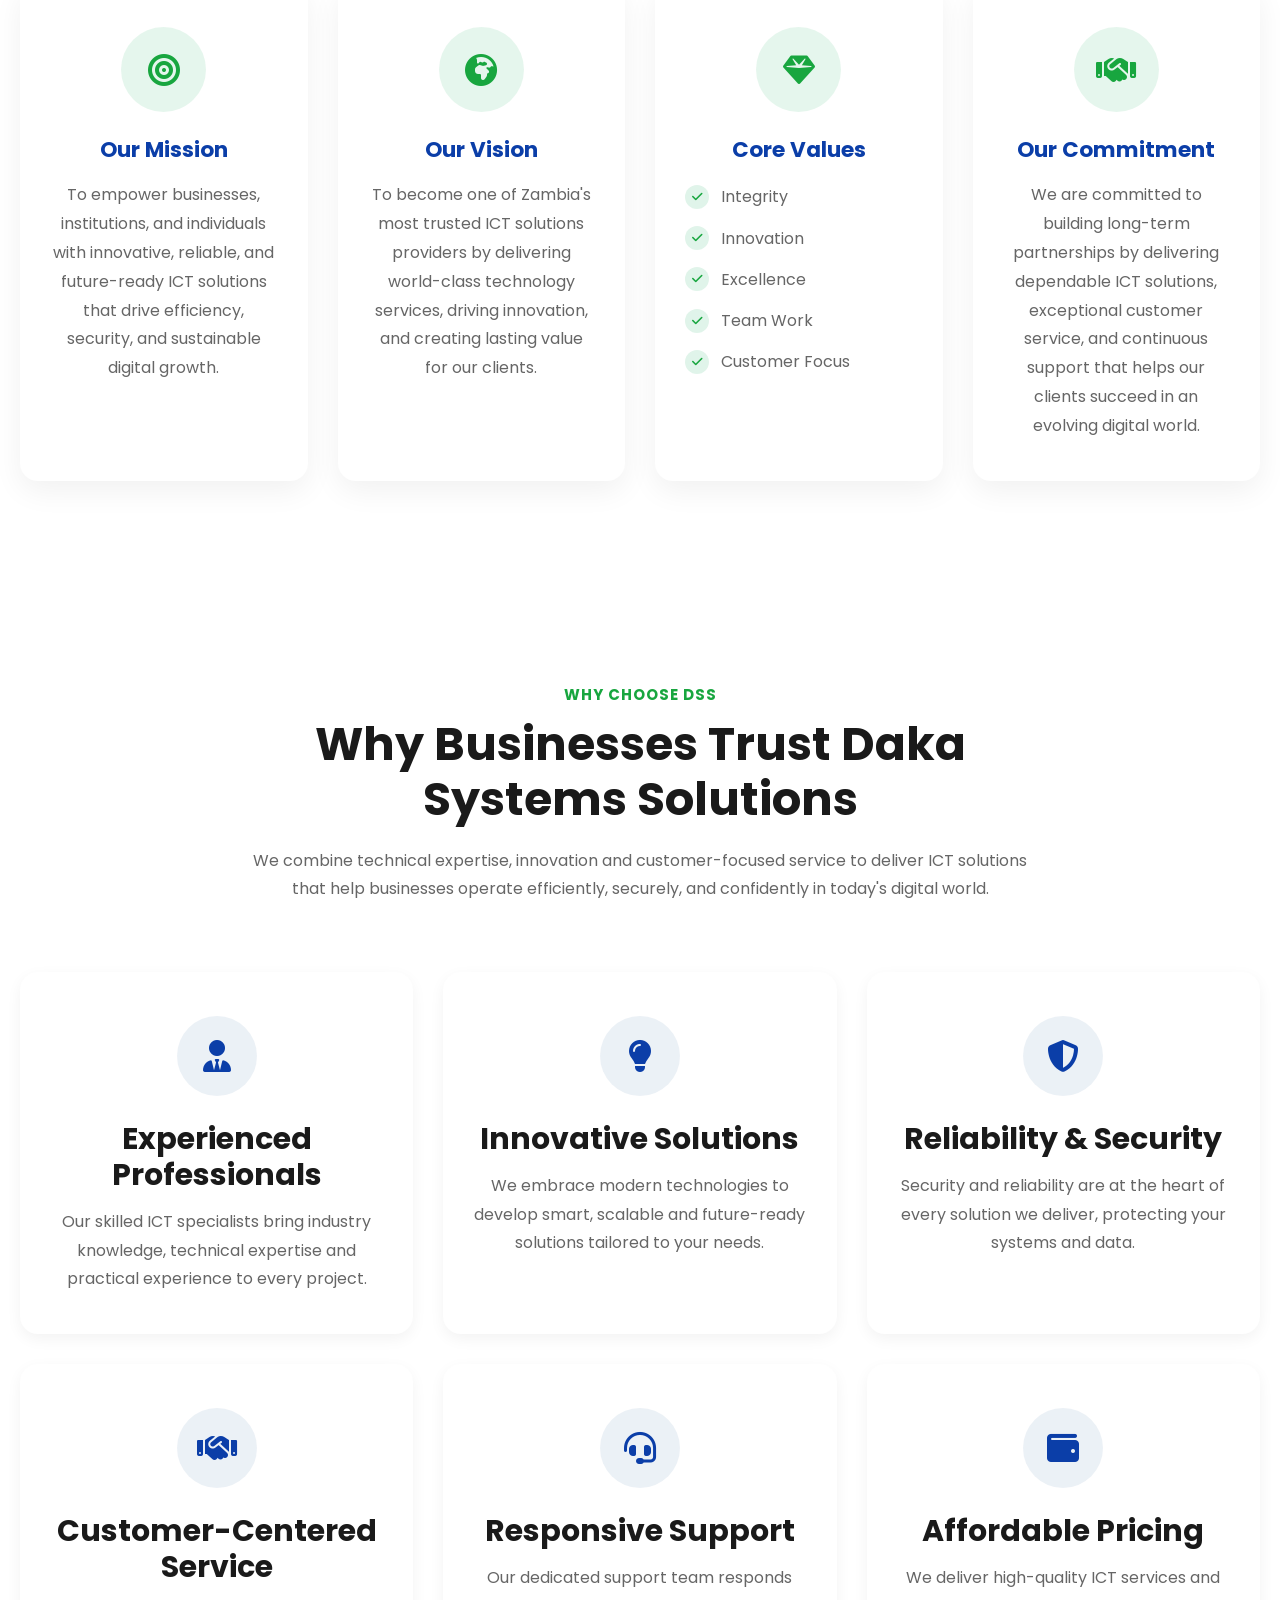
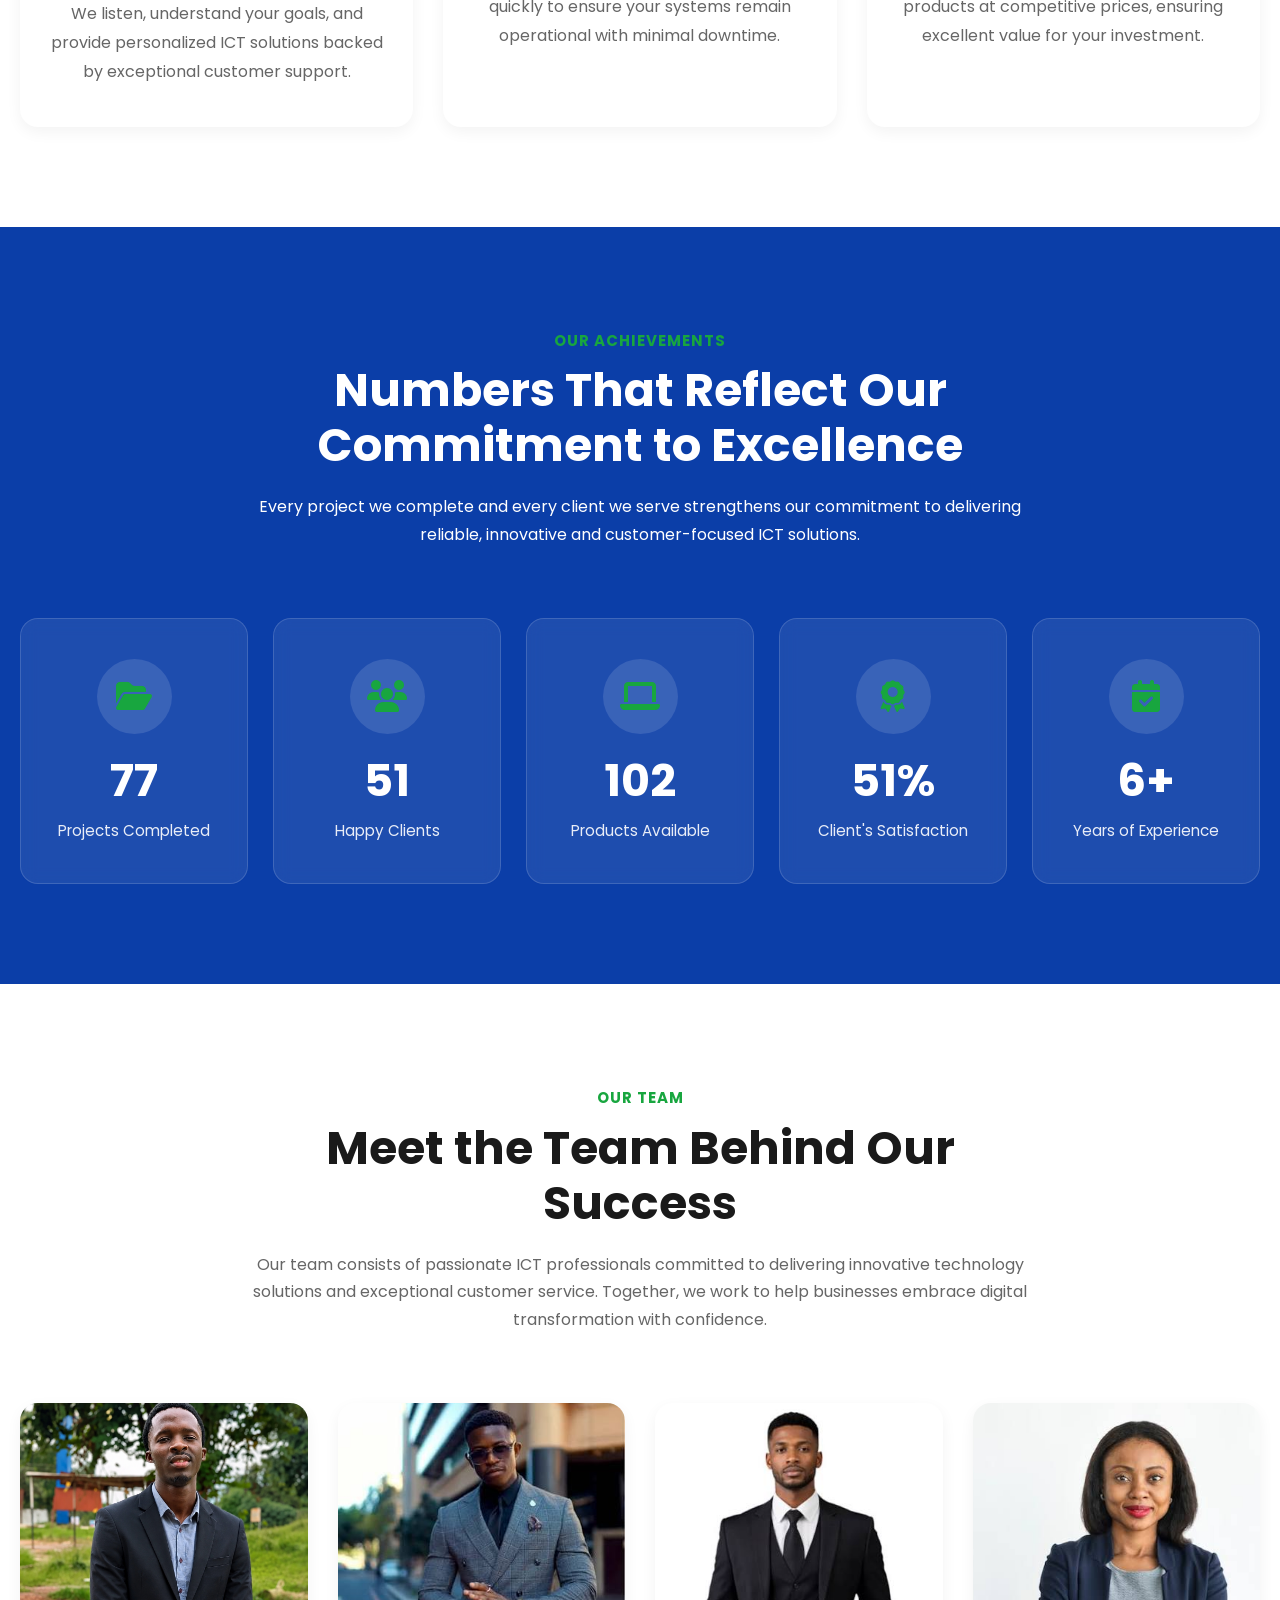
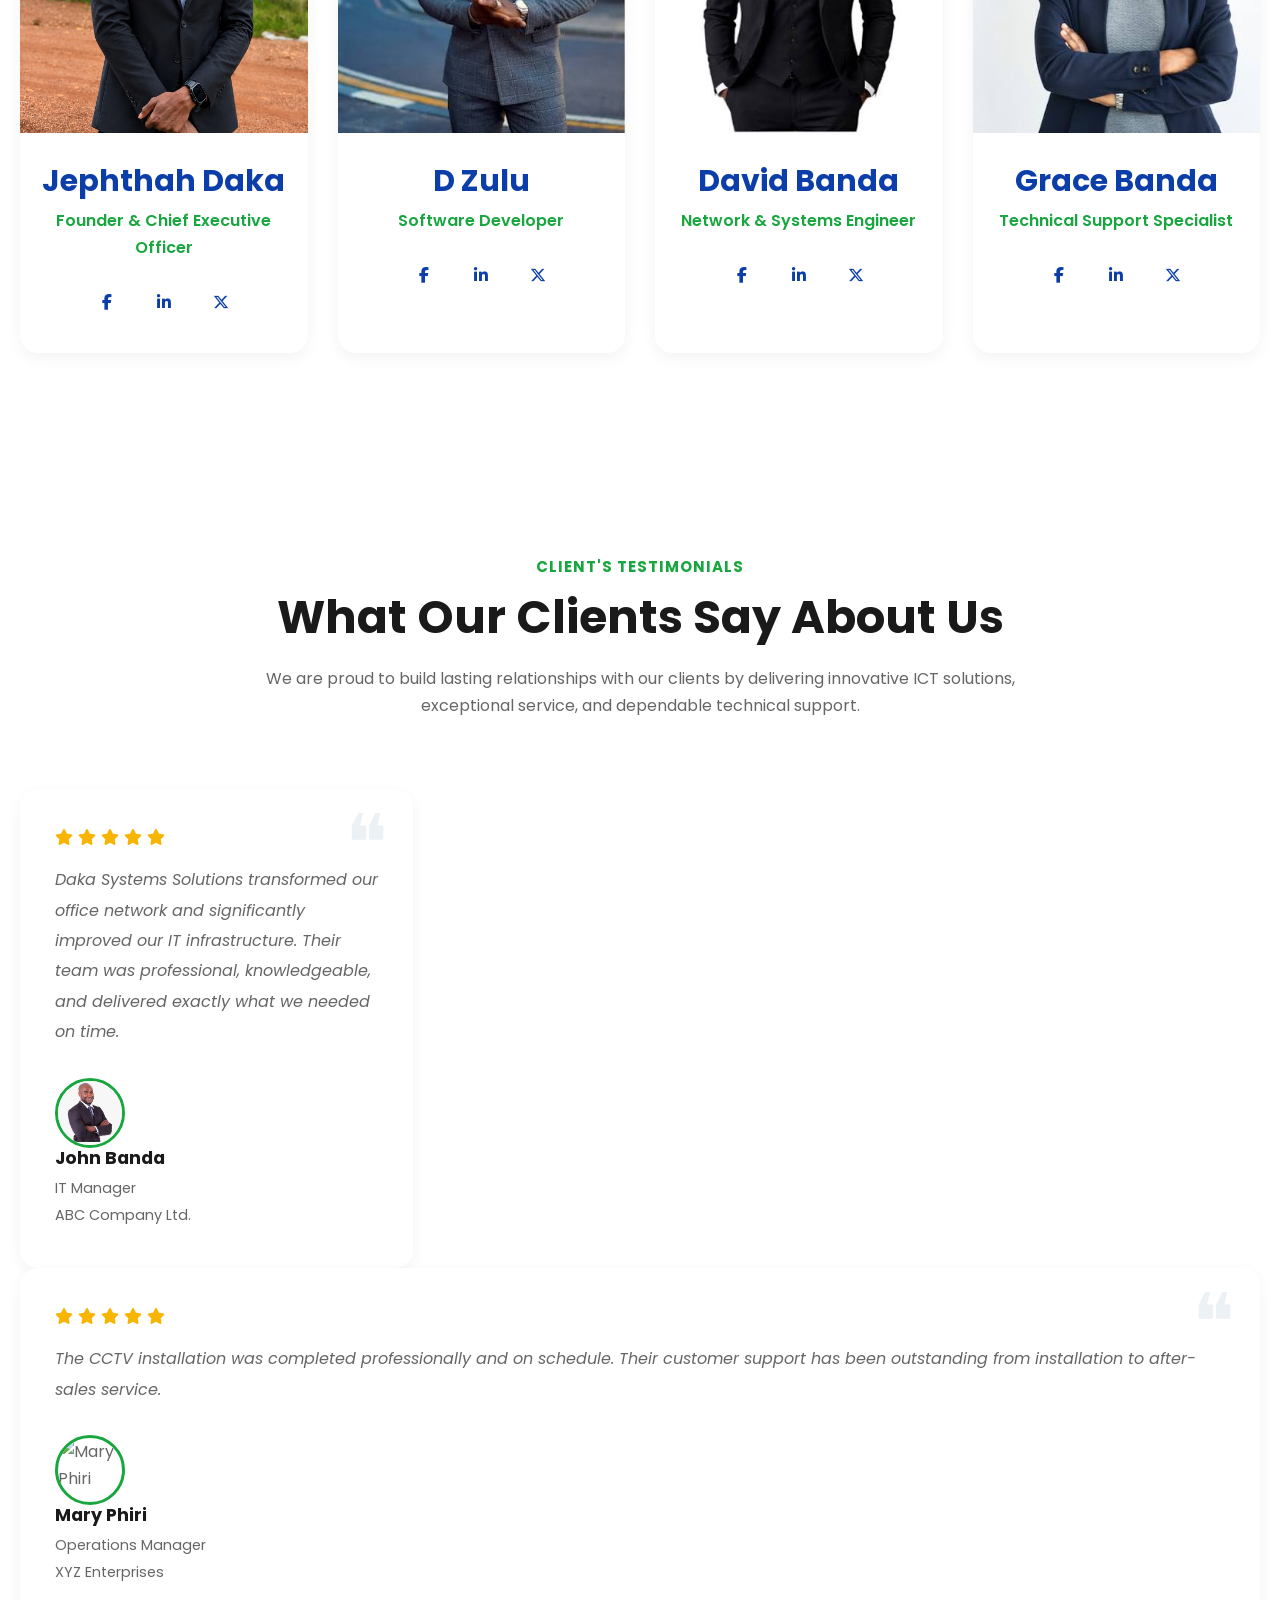
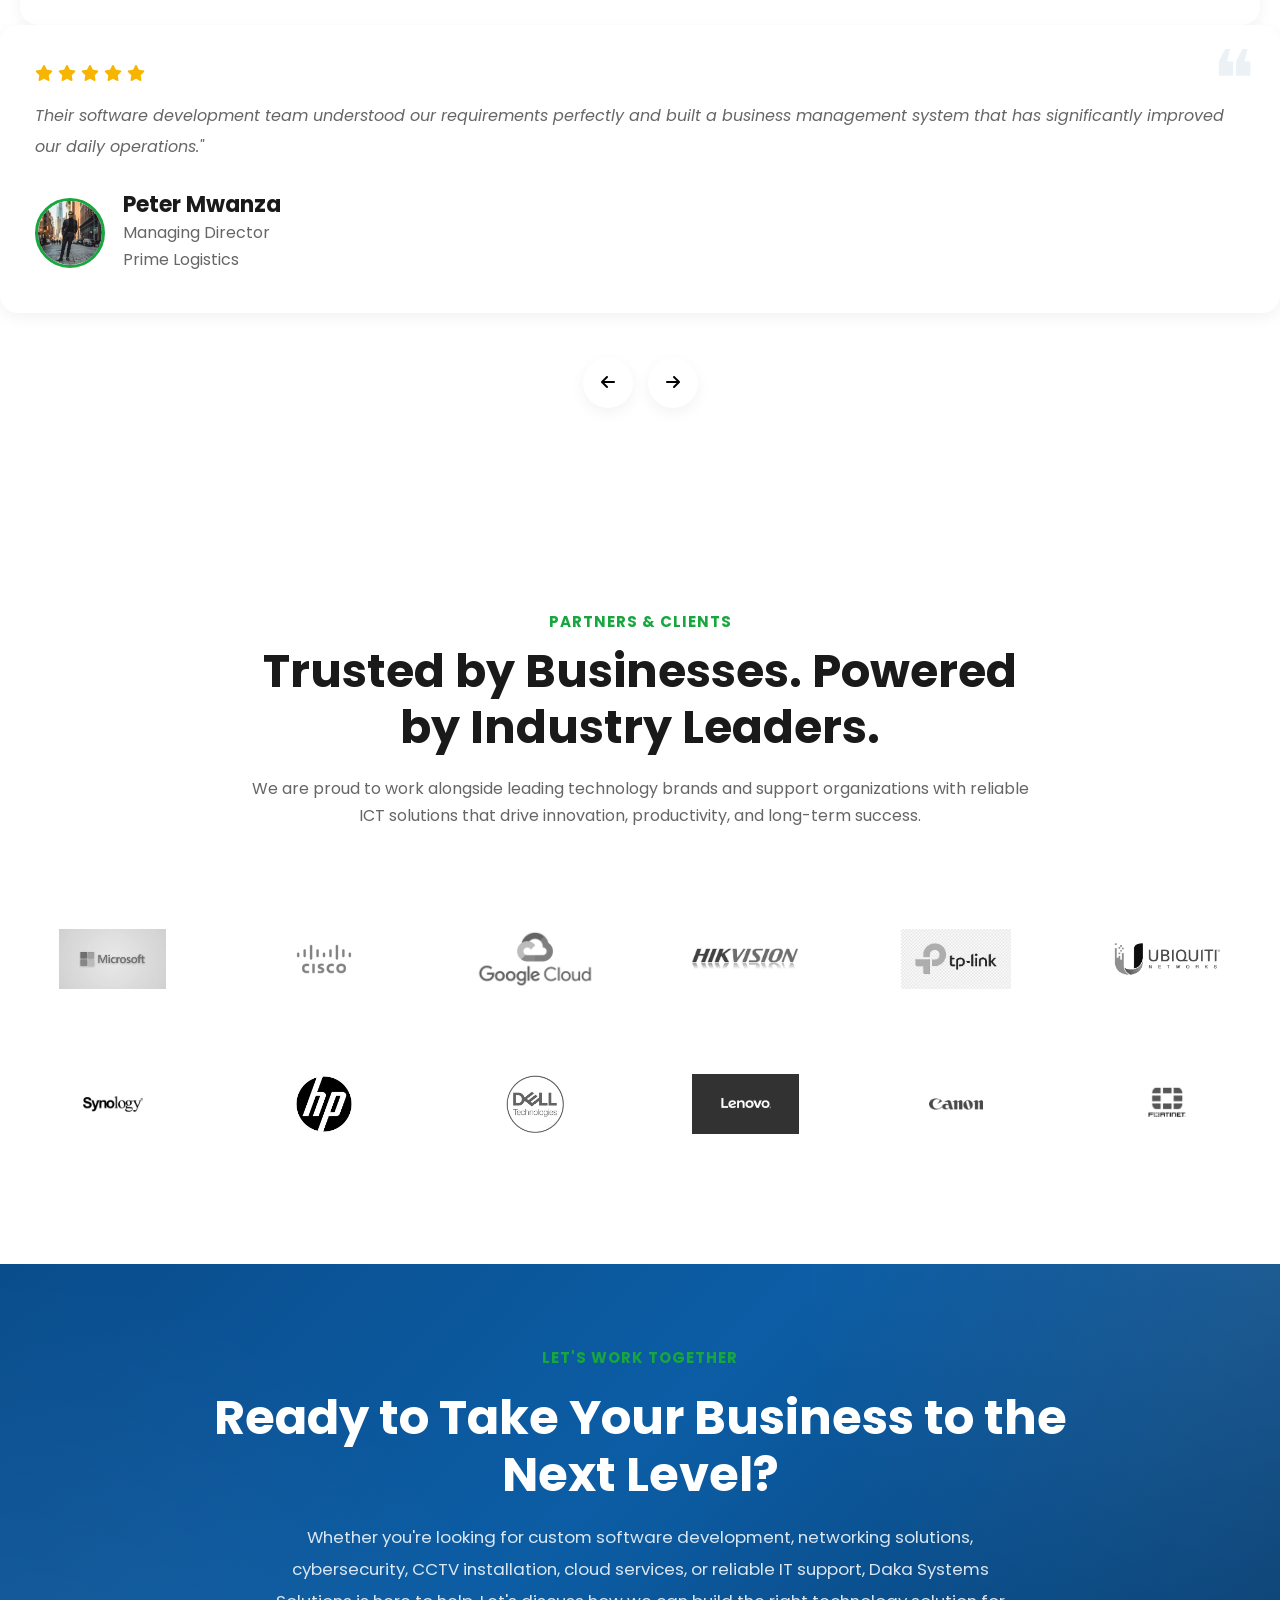
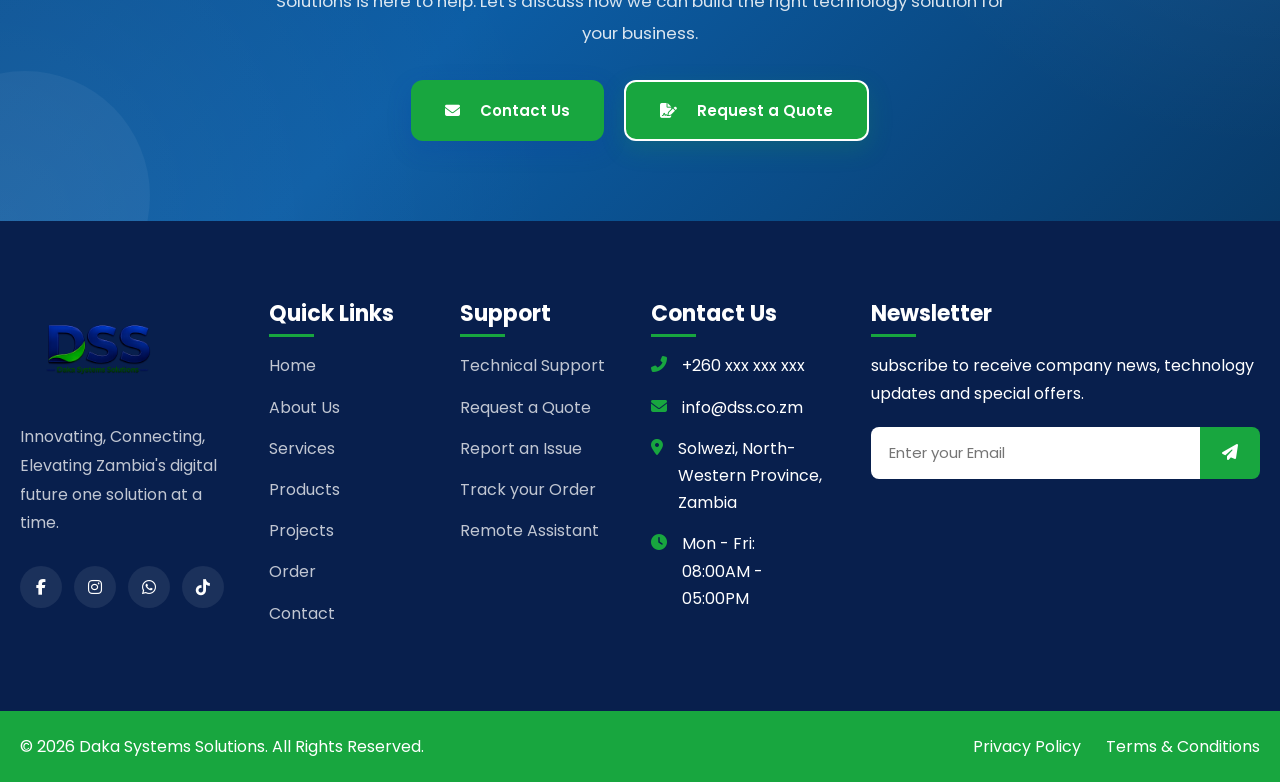
==== commit fde09779: "Updated project" ====
--- a/about.html
+++ b/about.html
@@ -18,43 +18,49 @@
     <!-- Font Awesome -->
     <link rel="stylesheet" href="https://cdnjs.cloudflare.com/ajax/libs/font-awesome/6.7.2/css/all.min.css">
     <link rel="stylesheet" href="css/about.css">
+    <link rel="stylesheet" href="css/style.css">
     
 </head>
 <body>
-    <!--HEADER-->
-    <header class="header" id="header">
+<!--HEADER-->
+<header class="header" id="header">
     <div class="container">
         <!--Logo-->
         <a href="index.html" class="logo"><img src="image/fav.png" alt="Company logo"></a>
         <!--Navigation-->
         <nav class="navbar" id="navbar">
             <ul class="nav-menu">
-                <li class="nav-item"><a href="index.html" class=" nav-link">Home</a></li>
-                <li class="nav-item"><a href="about.html" class=" nav-link active">About Us</a></li>
-                <li class="nav-item"><a href="services.html" class=" nav-link">Services</a></li>
-                <li class="nav-item"><a href="products.html" class=" nav-link">Products</a></li>
-                <li class="nav-item"><a href="projects.html" class=" nav-link">Projects</a></li>
-                <li class="nav-item"><a href="contact.html" class=" nav-link">Contact Us</a></li>
+                <li class="nav-item"><a href="index.html" class="nav-link">Home</a></li>
+                <li class="nav-item"><a href="about.html" class="nav-link active">About Us</a></li>
+                <li class="nav-item"><a href="services.html" class="nav-link">Services</a></li>
+                <li class="nav-item"><a href="products.html" class="nav-link">Products</a></li>
+                <li class="nav-item"><a href="projects.html" class="nav-link">Projects</a></li>
+                <li class="nav-item"><a href="contact.html" class="nav-link">Contact Us</a></li>
             </ul>
         </nav>
     
-    <!--Right Side Button-->
-    <div class="header-action">
-        <a href="order.html" class="btn btn-primary">
-            <span>Request a Quote</span>
-            <i class="fa-solid fa-arrow-right"></i>
-        </a>
-    <!--Mobile Menu Button-->
-    <button class="menu-toggle" id="menuToggle" aria-label="Toggle Navigation" aria-expanded="false">
-                <span></span>
-                <span></span>
-                <span></span>
+        
+        <!--Right Side Button-->
+        <div class="header-action">
+            <a href="order.html" class="btn btn-primary">
+                <span>Request a Quote</span>
+                <i class="fa-solid fa-arrow-right"></i>
+            </a>
+        </div>
+        <!-- MOBILE MENU -->
+        <button
+            class="menu-toggle"
+            id="menuToggle"
+            aria-label="Toggle Navigation"
+            aria-expanded="false"
+            type="button">
+            <span></span>
+            <span></span>
+            <span></span>
         </button>
-
     </div>
-    </div>
-    </header>
-    <!--Page Bunner-->
+</header>
+    <!--Page Banner-->
     <section class="page-banner">
         <!--background overlay-->
         <div class="banner-overlay"></div>
@@ -63,7 +69,7 @@
                 <!--small label-->
                 <span class="banner-subtitle">ABOUT DAKA SYSTEMS SOLUTIONS</span>
                 <!--page title-->
-                <h1 class="buaner-title">About Us</h1>
+                <h1 class="banner-title">About Us</h1>
                 <!--Short Description-->
                 <p class="banner-description">Learn more about Daka Systems Solutions, our mission, vision, and commitment to delivering innovative ICT solutions that empower businesses and communities across Zambia.</p>
                 <!--breadcrumb-->
@@ -628,6 +634,11 @@
             </div>
         </div>
     </footer>
+    <!-- BACK TO TOP -->
+    <button class="back-to-top" id="backToTop" aria-label="Back to top">
+        <i class="fa-solid fa-arrow-up"></i>
+    </button>
     <script src="js/about.js"></script>
+    <script src="js/main.js"></script>
 </body>
 </html>
--- a/css/about.css
+++ b/css/about.css
@@ -1,482 +1,3 @@
-/*==CSS VARIABLES==*/
-
-:root{
-
-    /*========= COLORS==*/
-
-    --primary-color: #0B3EA8;
-    --primary-hover: #0D4CCF;
-    --secondary-color: #18A63F;
-    --secondary-hover: #149236;
-
-    --white: #FFFFFF;
-    --black: #111111;
-
-    --heading-color: #1A1A1A;
-    --text-color: #666666;
-    --light-text: #8A8A8A;
-
-    --bg-color: #FFFFFF;
-    --section-bg: #F8FAFC;
-    --border-color: #E8EDF5;
-
-    /*==TYPOGRAPHY==*/
-
-    --body-font: "Poppins", sans-serif;
-
-    --h1-size: 68px;
-    --h2-size: 46px;
-    --h3-size: 30px;
-    --h4-size: 22px;
-    --h5-size: 18px;
-
-    --normal-size: 16px;
-    --small-size: 15px;
-
-    /*==FONT WEIGHT==*/
-
-    --light:300;
-    --regular:400;
-    --medium:500;
-    --semi-bold:600;
-    --bold:700;
-    --extra-bold:800;
-
-    /*==SPACING==*/
-
-    --section-padding:100px 0;
-
-    /*==BORDER RADIUS==*/
-
-    --radius-sm:8px;
-    --radius-md:12px;
-    --radius-lg:18px;
-
-    /*==SHADOWS==*/
-
-    --shadow-sm:0 5px 15px rgba(0,0,0,.05);
-    --shadow-md:0 10px 30px rgba(0,0,0,.08);
-    --shadow-lg:0 20px 45px rgba(0,0,0,.10);
-
-    /*==TRANSITION==*/
-
-    --transition:.35s ease;
-
-}
-
-/*==RESET==*/
-
-*{
-    margin:0;
-    padding:0;
-    box-sizing:border-box;
-}
-
-*::before,
-*::after{
-    box-sizing:border-box;
-}
-
-html{
-    scroll-behavior:smooth;
-    scroll-padding-top:90px;
-}
-
-body{
-    font-family:var(--body-font);
-    font-size:var(--normal-size);
-    font-weight:var(--regular);
-    color:var(--text-color);
-    background:var(--bg-color);
-    line-height:1.7;
-    overflow-x:hidden;
-    -webkit-font-smoothing:antialiased;
-    text-rendering:optimizeLegibility;
-}
-
-/*==TYPOGRAPHY==*/
-
-h1,
-h2,
-h3,
-h4,
-h5,
-h6{
-    color:var(--heading-color);
-    font-weight:var(--bold);
-    line-height:1.2;
-}
-
-h1{
-    font-size:var(--h1-size);
-}
-
-h2{
-    font-size:var(--h2-size);
-}
-
-h3{
-    font-size:var(--h3-size);
-}
-
-h4{
-    font-size:var(--h4-size);
-}
-
-h5{
-    font-size:var(--h5-size);
-}
-
-p{
-    margin-bottom:15px;
-}
-
-a{
-    text-decoration:none;
-    color:inherit;
-    transition:var(--transition);
-}
-
-img{
-    display:block;
-    width:100%;
-    max-width:100%;
-    height:auto;
-}
-
-ul{
-    list-style:none;
-}
-
-button,
-input,
-textarea,
-select{
-    font:inherit;
-    outline:none;
-    border:none;
-}
-
-button{
-    cursor:pointer;
-    background:none;
-}
-
-/*==CONTAINER==*/
-
-.container{
-    width:100%;
-    max-width:1320px;
-    margin:0 auto;
-    padding:0 20px;
-}
-
-/*==SECTION==*/
-
-section{
-    padding:var(--section-padding);
-    position:relative;
-}
-
-/*==REUSABLE BUTTONS==*/
-
-.btn{
-    display:inline-flex;
-    align-items:center;
-    justify-content:center;
-    gap:10px;
-    padding:15px 30px;
-    border-radius:12px;
-    font-size:15px;
-    font-weight:600;
-    transition:var(--transition);
-    white-space:nowrap;
-}
-
-.btn i{
-    transition:var(--transition);
-}
-
-.btn:hover i{
-    transform:translateX(5px);
-}
-
-/* Primary Button */
-
-.btn-primary{
-    color:var(--white);
-    background:var(--primary-color);
-    box-shadow:0 8px 25px rgba(11,62,168,.20);
-}
-
-.btn-primary:hover{
-    background:var(--primary-hover);
-    transform:translateY(-2px);
-}
-
-/* Secondary Button */
-
-.btn-secondary{
-    color:var(--white);
-    background:var(--secondary-color);
-    box-shadow:0 8px 25px rgba(24,166,63,.20);
-}
-
-.btn-secondary:hover{
-    background:var(--secondary-hover);
-    transform:translateY(-2px);
-}
-
-/* Outline Button */
-
-.btn-outline{
-    color:var(--primary-color);
-    background:transparent;
-    border:2px solid var(--primary-color);
-}
-
-.btn-outline:hover{
-    background:var(--primary-color);
-    color:var(--white);
-}
-
-/*==REUSABLE TITLES==*/
-
-.section-subtitle{
-    display:inline-block;
-    color:var(--secondary-color);
-    font-size:15px;
-    font-weight:700;
-    text-transform:uppercase;
-    letter-spacing:1px;
-    margin-bottom:10px;
-}
-
-.section-title{
-    margin-bottom:20px;
-}
-
-.section-text{
-    max-width:650px;
-}
-
-/*==REUSABLE CARD==*/
-
-.card{
-    background:var(--white);
-    border-radius:16px;
-    box-shadow:var(--shadow-sm);
-    transition:var(--transition);
-}
-
-.card:hover{
-    transform:translateY(-8px);
-    box-shadow:var(--shadow-md);
-}
-
-
-
-/*==HEADER==*/
-
-.header{
-    position: fixed;
-    top: 0;
-    left: 0;
-    width: 100%;
-    background: var(--white);
-    z-index: 1000;
-    transition: all .4s ease;
-    border-bottom: 1px solid rgba(0,0,0,.05);
-}
-
-.header .container{
-    display: flex;
-    align-items: center;
-    justify-content: space-between;
-    height: 90px;
-}
-
-.header .btn-primary{
-    background: var(--secondary-color);
-    color: var(--white);
-    padding: 14px 28px;
-    border-radius: 10px;
-    box-shadow: 0 10px 25px rgba(22,163,74,.25);
-}
-
-.header .btn-primary:hover{
-    background: var(--secondary-hover);
-    transform: translateY(-2px);
-    box-shadow: 0 15px 35px rgba(22,163,74,.35);
-}
-
-/* Sticky Header */
-
-.header.sticky{
-    background: var(--white);
-    box-shadow: 0 8px 30px rgba(0,0,0,.08);
-}
-
-/*==LOGO==*/
-
-.logo{
-    display: flex;
-    align-items: center;
-    flex-shrink: 0;
-}
-
-.logo img{
-    width: 185px;
-    height: auto;
-    transition: var(--transition);
-}
-
-.logo:hover img{
-    transform: scale(1.03);
-}
-
-/*==NAVIGATION==*/
-
-.navbar{
-    display: flex;
-    align-items: center;
-}
-
-.nav-menu{
-    display: flex;
-    align-items: center;
-    gap: 38px;
-}
-
-.nav-item{
-    position: relative;
-}
-
-.nav-link{
-    position: relative;
-    display: inline-block;
-    font-size: 15px;
-    font-weight: 600;
-    color: var(--heading-color);
-    padding: 8px 0;
-    transition: var(--transition);
-}
-
-/* Hover */
-
-.nav-link:hover{
-    color: var(--primary-color);
-}
-
-/* Active */
-
-.nav-link.active{
-    color: var(--primary-color);
-}
-
-/* Underline */
-
-.nav-link::after{
-    content: "";
-    position: absolute;
-    left: 50%;
-    bottom: -10px;
-    transform: translateX(-50%);
-    width: 0;
-    height: 3px;
-    background: var(--primary-color);
-    border-radius: 50px;
-    transition: .35s;
-}
-
-.nav-link:hover::after,
-.nav-link.Active::after{
-    width: 100%;
-}
-
-/*==HEADER ACTION==*/
-
-.header-action{
-    display: flex;
-    align-items: center;
-    gap: 18px;
-}
-
-/*==GET IN TOUCH BUTTON==*/
-
-.header .btn-primary{
-    padding: 14px 28px;
-    border-radius: 10px;
-    font-size: 15px;
-    font-weight: 600;
-    box-shadow: 0 10px 25px rgba(11,62,168,.18);
-}
-
-.header .btn-primary:hover{
-    transform: translateY(-3px);
-    box-shadow: 0 15px 35px rgba(11,62,168,.28);
-}
-
-.header .btn-primary i{
-    font-size: 14px;
-}
-
-/*==MOBILE MENU==*/
-
-.menu-toggle{
-    width: 46px;
-    height: 46px;
-    display: none;
-    align-items: center;
-    justify-content: center;
-    flex-direction: column;
-    gap: 6px;
-    background: transparent;
-    border: none;
-    cursor: pointer;
-}
-
-.menu-toggle span{
-    width: 28px;
-    height: 3px;
-    background: var(--primary-color);
-    border-radius: 30px;
-    transition: .35s;
-}
-
-/*==RESPONSIVE===*/
-
-@media (max-width:1100px){
-
-    .nav-menu{
-        gap:25px;
-    }
-
-}
-
-@media (max-width:991px){
-
-    .navbar{
-        display:none;
-    }
-
-    .header .btn-primary{
-        display:none;
-    }
-
-    .menu-toggle{
-        display:flex;
-    }
-
-    .header .container{
-        height:80px;
-    }
-
-    .Logo img{
-        width:165px;
-    }
-
-}
 
 /*==PAGE BANNER===*/
 
@@ -1510,365 +1031,224 @@
 }
 
 
-/*====================================
-CTA
-======================================*/
+/*==================================================
+CALL TO ACTION
+==================================================*/
 
 .cta-section{
-    padding:100px 0;
-    background:linear-gradient(
+    position: relative;
+    padding: 80px 0;
+    background: linear-gradient(
         135deg,
-        var(--primary-color),
-        var(--dark-blue)
+        #0A4D8C 0%,
+        #0C5DA5 45%,
+        #083A69 100%
     );
-}
+    overflow: hidden;
+}
+
+/* Decorative circles */
+
+.cta-section::before{
+
+    content:"";
+
+    position:absolute;
+
+    inset:0;
+
+    background:
+        radial-gradient(circle at top right,
+        rgba(255,255,255,.08),
+        transparent 35%),
+
+        radial-gradient(circle at bottom left,
+        rgba(255,255,255,.06),
+        transparent 40%);
+
+    pointer-events:none;
+
+}
+
+.cta-section::after{
+
+    content: "";
+
+    position: absolute;
+
+    width: 250px;
+    height: 250px;
+
+    bottom: -100px;
+    left: -100px;
+
+    border-radius: 50%;
+
+    background: rgba(255,255,255,.05);
+
+}
+
+/*=========================
+CONTENT
+=========================*/
 
 .cta-content{
-    max-width:850px;
-    margin:auto;
-    text-align:center;
-}
-
-.cta-section .section-subtitle{
-    color:var(--secondary-color);
+
+    position: relative;
+
+    z-index: 2;
+
+    max-width: 900px;
+
+    margin: auto;
+
+    text-align: center;
+
+}
+
+.cta-content .section-subtitle{
+
+    color: var(--secondary-color);
+
+    margin-bottom: 18px;
+
+    display: inline-block;
+
 }
 
 .cta-title{
-    color:#fff;
-    font-size:3rem;
-    margin:20px 0;
-}
-
-.cta-section .section-description{
-    color:rgba(255,255,255,.9);
-    max-width:720px;
-    margin:0 auto 40px;
-}
+
+    color: #fff;
+
+    font-size: 3rem;
+
+    line-height: 1.2;
+
+    margin-bottom: 18px;
+
+}
+
+.cta-content .section-description{
+
+    color: rgba(255,255,255,.85);
+
+    max-width: 760px;
+
+    margin: 0 auto 30px;
+
+    line-height: 1.9;
+
+    font-size: 1.05rem;
+
+}
+
+/*=========================
+BUTTONS
+=========================*/
 
 .cta-buttons{
-    display:flex;
-    justify-content:center;
-    gap:20px;
-    flex-wrap:wrap;
-}
+
+    display: flex;
+
+    justify-content: center;
+
+    gap: 20px;
+
+    flex-wrap: wrap;
+    margin-top: 10px;
+
+}
+
+/* Primary */
+
+.cta-buttons .btn-primary{
+
+    background: var(--secondary-color);
+
+    color: #fff;
+
+    padding: 16px 34px;
+
+}
+
+.cta-buttons .btn-primary:hover{
+
+    background: #fff;
+
+    color: var(--primary-color);
+
+}
+
+/* Secondary */
 
 .cta-buttons .btn-secondary{
-    border:2px solid #fff;
-    color:#fff;
+
+    border: 2px solid #fff;
+
+    color: #fff;
+
+    padding: 16px 34px;
+
 }
 
 .cta-buttons .btn-secondary:hover{
-    background:#fff;
-    color:var(--primary-color);
-}
-
-
-/*==RESPONSIVE==*/
-
-@media(max-width:1100px){
-
-.team-grid{
-grid-template-columns:repeat(2,1fr);
-}
-
-.partner-grid{
-grid-template-columns:repeat(4,1fr);
-}
-
-}
+
+    background: #fff;
+
+    color: var(--primary-color);
+
+}
+
+/* Icons */
+
+.cta-buttons i{
+
+    margin-right: 10px;
+
+}
+
+/*=========================
+RESPONSIVE
+=========================*/
 
 @media(max-width:992px){
 
-.testimonial-slides{
-grid-template-columns:1fr;
-}
+    .cta-title{
+
+        font-size: 2.4rem;
+
+    }
 
 }
 
 @media(max-width:768px){
 
-.team-grid,
-.partner-grid{
-grid-template-columns:1fr;
-}
-
-.cta-title{
-font-size:2.2rem;
-}
-
-.cta-buttons{
-flex-direction:column;
-align-items:center;
-}
-
-}
-
-/*==FOOTER===*/
-
-.footer{
-    background:#081F4D;
-    color:#fff;
-    padding-top:80px;
-}
-
-/*==FOOTER GRID==*/
-
-.footer-grid{
-    display:grid;
-    grid-template-columns:
-        1.3fr
-        1fr
-        1fr
-        1.2fr
-        1.3fr;
-
-    gap:45px;
-}
-
-/*==LOGO==*/
-
-.footer-logo img{
-    width:150px;
-    margin-bottom:22px;
-}
-
-/*==DESCRIPTION==*/
-
-.footer-description{
-    color:rgba(255,255,255,.75);
-    line-height:1.8;
-    margin-bottom:28px;
-}
-
-/*==COLUMN TITLES==*/
-
-.footer-column h3{
-    font-size:22px;
-    margin-bottom:25px;
-    color:#fff;
-    position:relative;
-}
-
-.footer-column h3::after{
-
-    content:"";
-
-    position:absolute;
-
-    left:0;
-
-    bottom:-10px;
-
-    width:45px;
-
-    height:3px;
-
-    background:var(--secondary-color);
-
-}
-
-/*==LINKS==*/
-
-.footer-column ul li{
-
-    margin-bottom:14px;
-
-}
-
-.footer-column ul li a{
-
-    color:rgba(255,255,255,.75);
-
-    transition:.3s;
-
-}
-
-.footer-column ul li a:hover{
-
-    color:#fff;
-
-    padding-left:8px;
-
-}
-
-/*==SOCIAL==*/
-
-.footer-social{
-
-    display:flex;
-
-    gap:12px;
-
-}
-
-.footer-social a{
-
-    width:42px;
-
-    height:42px;
-
-    border-radius:50%;
-
-    display:flex;
-
-    align-items:center;
-
-    justify-content:center;
-
-    background:rgba(255,255,255,.08);
-
-    color:#fff;
-
-    transition:.3s;
-
-}
-
-.footer-social a:hover{
-
-    background:var(--secondary-color);
-
-    transform:translateY(-4px);
-
-}
-
-/*==CONTACT==*/
-
-.contact-footer li{
-
-    display:flex;
-
-    gap:15px;
-
-    margin-bottom:18px;
-
-    align-items:flex-start;
-
-}
-
-.contact-footer i{
-
-    color:var(--secondary-color);
-
-    margin-top:4px;
-
-}
-
-/*==NEWSLETTER==*/
-
-.newsletter-form{
-
-    margin-top:20px;
-
-    display:flex;
-
-}
-
-.newsletter-form input{
-
-    flex:1;
-
-    height:52px;
-
-    border:none;
-
-    padding:0 18px;
-
-    border-radius:8px 0 0 8px;
-
-    font-size:15px;
-
-}
-
-.newsletter-form button{
-
-    width:60px;
-
-    border:none;
-
-    background:var(--secondary-color);
-
-    color:#fff;
-
-    border-radius:0 8px 8px 0;
-
-    cursor:pointer;
-
-    transition:.3s;
-
-}
-
-.newsletter-form button:hover{
-
-    background:#12913A;
-
-}
-
-/*==FOOTER BOTTOM==*/
-
-.footer-bottom{
-    margin-top:70px;
-    background: var(--secondary-color);
-    padding:22px 0;
-}
-
-.footer-bottom .container{
-    display:flex;
-    justify-content:space-between;
-    align-items:center;
-    flex-wrap:wrap;
-    gap:20px;
-}
-
-.footer-bottom p{
-    color:var(--white);
-    margin:0;
-}
-
-.footer-bottom-links{
-    display:flex;
-    gap:25px;
-}
-
-.footer-bottom-links a{
-    color:var(--white);
-    transition:var(--transition);
-}
-
-.footer-bottom-links a:hover{
-    opacity:.8;
-}
-
-/*==RESPONSIVE==*/
-@media(max-width:1200px){
-
-.footer-grid{
-
-grid-template-columns:repeat(3,1fr);
-
-}
-
-}
-
-@media(max-width:768px){
-
-.footer-grid{
-
-grid-template-columns:1fr;
-
-}
-
-.footer-bottom .container{
-
-flex-direction:column;
-
-text-align:center;
-
-}
-
-.footer-bottom-links{
-
-justify-content:center;
-
-}
+    .cta-section{
+
+        padding: 90px 0;
+
+    }
+
+    .cta-title{
+
+        font-size: 2rem;
+
+    }
+
+    .cta-buttons{
+
+        flex-direction: column;
+
+        align-items: center;
+
+    }
+
+    .cta-buttons .btn{
+
+        width: 100%;
+
+        max-width: 320px;
+
+    }
 
 }
--- a/css/style.css
+++ b/css/style.css
@@ -0,0 +1,1150 @@
+/*==CSS VARIABLES==*/
+
+:root{
+
+    /*========= COLORS==*/
+
+    --primary-color: #0B3EA8;
+    --primary-hover: #0D4CCF;
+    --secondary-color: #18A63F;
+    --secondary-hover: #149236;
+
+    --white: #FFFFFF;
+    --black: #111111;
+
+    --heading-color: #1A1A1A;
+    --text-color: #666666;
+    --light-text: #8A8A8A;
+
+    --bg-color: #FFFFFF;
+    --section-bg: #F8FAFC;
+    --border-color: #E8EDF5;
+
+    /*==TYPOGRAPHY==*/
+
+    --body-font: "Poppins", sans-serif;
+
+    --h1-size: 68px;
+    --h2-size: 46px;
+    --h3-size: 30px;
+    --h4-size: 22px;
+    --h5-size: 18px;
+
+    --normal-size: 16px;
+    --small-size: 15px;
+
+    /*==FONT WEIGHT==*/
+
+    --light:300;
+    --regular:400;
+    --medium:500;
+    --semi-bold:600;
+    --bold:700;
+    --extra-bold:800;
+
+    /*==SPACING==*/
+
+    --section-padding:100px 0;
+
+    /*==BORDER RADIUS==*/
+
+    --radius-sm:8px;
+    --radius-md:12px;
+    --radius-lg:18px;
+
+    /*==SHADOWS==*/
+
+    --shadow-sm:0 5px 15px rgba(0,0,0,.05);
+    --shadow-md:0 10px 30px rgba(0,0,0,.08);
+    --shadow-lg:0 20px 45px rgba(0,0,0,.10);
+
+    /*==TRANSITION==*/
+
+    --transition:.35s ease;
+
+}
+
+/*==RESET==*/
+
+*{
+    margin:0;
+    padding:0;
+    box-sizing:border-box;
+}
+
+*::before,
+*::after{
+    box-sizing:border-box;
+}
+
+html{
+    scroll-behavior:smooth;
+    scroll-padding-top:90px;
+}
+
+body{
+    font-family:var(--body-font);
+    font-size:var(--normal-size);
+    font-weight:var(--regular);
+    color:var(--text-color);
+    background:var(--bg-color);
+    line-height:1.7;
+    overflow-x:hidden;
+    -webkit-font-smoothing:antialiased;
+    text-rendering:optimizeLegibility;
+}
+
+/*==TYPOGRAPHY==*/
+
+h1,
+h2,
+h3,
+h4,
+h5,
+h6{
+    color:var(--heading-color);
+    font-weight:var(--bold);
+    line-height:1.2;
+}
+
+h1{
+    font-size:var(--h1-size);
+}
+
+h2{
+    font-size:var(--h2-size);
+}
+
+h3{
+    font-size:var(--h3-size);
+}
+
+h4{
+    font-size:var(--h4-size);
+}
+
+h5{
+    font-size:var(--h5-size);
+}
+
+p{
+    margin-bottom:15px;
+}
+
+a{
+    text-decoration:none;
+    color:inherit;
+    transition:var(--transition);
+}
+
+img{
+    display:block;
+    width:100%;
+    max-width:100%;
+    height:auto;
+}
+
+ul{
+    list-style:none;
+}
+
+button,
+input,
+textarea,
+select{
+    font:inherit;
+    outline:none;
+    border:none;
+}
+
+button{
+    cursor:pointer;
+    background:none;
+}
+
+/*==CONTAINER==*/
+
+.container{
+    width:100%;
+    max-width:1320px;
+    margin:0 auto;
+    padding:0 20px;
+}
+
+/*==SECTION==*/
+
+section{
+    padding:var(--section-padding);
+    position:relative;
+}
+
+/*==REUSABLE BUTTONS==*/
+
+.btn{
+    display:inline-flex;
+    align-items:center;
+    justify-content:center;
+    gap:10px;
+    padding:15px 30px;
+    border-radius:12px;
+    font-size:15px;
+    font-weight:600;
+    transition:var(--transition);
+    white-space:nowrap;
+}
+
+.btn i{
+    transition:var(--transition);
+}
+
+.btn:hover i{
+    transform:translateX(5px);
+}
+
+/* Primary Button */
+
+.btn-primary{
+    color:var(--white);
+    background:var(--primary-color);
+    box-shadow:0 8px 25px rgba(11,62,168,.20);
+}
+
+.btn-primary:hover{
+    background:var(--primary-hover);
+    transform:translateY(-2px);
+}
+
+/* Secondary Button */
+
+.btn-secondary{
+    color:var(--white);
+    background:var(--secondary-color);
+    box-shadow:0 8px 25px rgba(24,166,63,.20);
+}
+
+.btn-secondary:hover{
+    background:var(--secondary-hover);
+    transform:translateY(-2px);
+}
+
+/* Outline Button */
+
+.btn-outline{
+    color:var(--primary-color);
+    background:transparent;
+    border:2px solid var(--primary-color);
+}
+
+.btn-outline:hover{
+    background:var(--primary-color);
+    color:var(--white);
+}
+
+/*==REUSABLE TITLES==*/
+
+.section-subtitle{
+    display:inline-block;
+    color:var(--secondary-color);
+    font-size:15px;
+    font-weight:700;
+    text-transform:uppercase;
+    letter-spacing:1px;
+    margin-bottom:10px;
+}
+
+.section-title{
+    margin-bottom:20px;
+}
+
+.section-text{
+    max-width:650px;
+}
+
+/*==REUSABLE CARD==*/
+
+.card{
+    background:var(--white);
+    border-radius:16px;
+    box-shadow:var(--shadow-sm);
+    transition:var(--transition);
+}
+
+.card:hover{
+    transform:translateY(-8px);
+    box-shadow:var(--shadow-md);
+}
+
+
+
+/*==HEADER==*/
+
+.header{
+    position: fixed;
+    top: 0;
+    left: 0;
+    width: 100%;
+    background: var(--white);
+    z-index: 1000;
+    transition: all .4s ease;
+    border-bottom: 1px solid rgba(0,0,0,.05);
+}
+
+.header .container{
+    display: flex;
+    align-items: center;
+    justify-content: space-between;
+    height: 90px;
+}
+
+.header .btn-primary{
+    background: var(--secondary-color);
+    color: var(--white);
+    padding: 14px 28px;
+    border-radius: 10px;
+    box-shadow: 0 10px 25px rgba(22,163,74,.25);
+}
+
+.header .btn-primary:hover{
+    background: var(--secondary-hover);
+    transform: translateY(-2px);
+    box-shadow: 0 15px 35px rgba(22,163,74,.35);
+}
+
+/* Sticky Header */
+
+.header.sticky{
+    background: var(--white);
+    box-shadow: 0 8px 30px rgba(0,0,0,.08);
+}
+
+/*==LOGO==*/
+
+.logo{
+    display: flex;
+    align-items: center;
+    flex-shrink: 0;
+}
+
+.logo img{
+    width: 185px;
+    height: auto;
+    transition: var(--transition);
+}
+
+.logo:hover img{
+    transform: scale(1.03);
+}
+
+/*==NAVIGATION==*/
+
+.navbar{
+    display: flex;
+    align-items: center;
+}
+
+.nav-menu{
+    display: flex;
+    align-items: center;
+    gap: 38px;
+}
+
+.nav-item{
+    position: relative;
+}
+
+.nav-link{
+    position: relative;
+    display: inline-block;
+    font-size: 15px;
+    font-weight: 600;
+    color: var(--heading-color);
+    padding: 8px 0;
+    transition: var(--transition);
+}
+
+/* Hover */
+
+.nav-link:hover{
+    color: var(--primary-color);
+}
+
+/* Active */
+
+.nav-link.active{
+    color: var(--primary-color);
+}
+
+/* Underline */
+
+.nav-link::after{
+    content: "";
+    position: absolute;
+    left: 50%;
+    bottom: -10px;
+    transform: translateX(-50%);
+    width: 0;
+    height: 3px;
+    background: var(--primary-color);
+    border-radius: 50px;
+    transition: .35s;
+}
+
+.nav-link:hover::after,
+.nav-link.Active::after{
+    width: 100%;
+}
+
+/*==HEADER ACTION==*/
+
+.header-action{
+    display: flex;
+    align-items: center;
+    gap: 18px;
+}
+
+/*==GET IN TOUCH BUTTON==*/
+
+.header .btn-primary{
+    padding: 14px 28px;
+    border-radius: 10px;
+    font-size: 15px;
+    font-weight: 600;
+    box-shadow: 0 10px 25px rgba(11,62,168,.18);
+}
+
+.header .btn-primary:hover{
+    transform: translateY(-3px);
+    box-shadow: 0 15px 35px rgba(11,62,168,.28);
+}
+
+.header .btn-primary i{
+    font-size: 14px;
+}
+
+/*==================================================
+    DSS MOBILE NAVIGATION
+==================================================*/
+
+@media (max-width: 991px){
+
+    /*-----------------------------------------------
+        HEADER
+    -----------------------------------------------*/
+
+    .header{
+        height: 90px;
+    }
+
+    .header .container{
+        height: 90px;
+        display: flex;
+        align-items: center;
+        justify-content: space-between;
+    }
+
+    .logo{
+        z-index: 1101;
+    }
+
+    .logo img{
+        height: 48px;
+        width: auto;
+    }
+
+
+    /*-----------------------------------------------
+        HIDE DESKTOP BUTTON
+    -----------------------------------------------*/
+
+    .header-action{
+        display: none;
+    }
+
+
+    /*-----------------------------------------------
+        MOBILE TOGGLE
+    -----------------------------------------------*/
+
+    .menu-toggle{
+
+        display: flex;
+
+        width: 50px;
+        height: 50px;
+
+        align-items: center;
+        justify-content: center;
+
+        flex-direction: column;
+
+        gap: 6px;
+
+        margin-left: auto;
+
+        position: relative;
+
+        z-index: 1200;
+
+        border: none;
+
+        background: transparent;
+
+    }
+
+
+    .menu-toggle span{
+
+        display: block;
+
+        width: 30px;
+        height: 3px;
+
+        background: var(--heading-color);
+
+        border-radius: 20px;
+
+        transition: all .3s ease;
+
+    }
+
+
+    /*-----------------------------------------------
+        X ANIMATION
+    -----------------------------------------------*/
+
+    .menu-toggle.active span:nth-child(1){
+
+        transform:
+            translateY(9px)
+            rotate(45deg);
+
+    }
+
+    .menu-toggle.active span:nth-child(2){
+
+        opacity: 0;
+
+    }
+
+    .menu-toggle.active span:nth-child(3){
+
+        transform:
+            translateY(-9px)
+            rotate(-45deg);
+
+    }
+
+
+    /*-----------------------------------------------
+        MOBILE NAVIGATION PANEL
+    -----------------------------------------------*/
+
+    .navbar{
+
+        position: fixed;
+
+        top: 90px;
+        left: 0;
+
+        width: 100%;
+        height: calc(100vh - 90px);
+
+        margin: 0;
+
+        padding: 0;
+
+        background: white;
+
+        overflow-y: auto;
+
+        opacity: 0;
+
+        visibility: hidden;
+
+        transform: translateY(-10px);
+
+        transition:
+            opacity .3s ease,
+            visibility .3s ease,
+            transform .3s ease;
+
+        z-index: 1050;
+
+    }
+
+
+    /*-----------------------------------------------
+        OPEN MENU
+    -----------------------------------------------*/
+
+    .navbar.active{
+
+        opacity: 1;
+
+        visibility: visible;
+
+        transform: translateY(0);
+
+    }
+
+
+    /*-----------------------------------------------
+        NAVIGATION LIST
+    -----------------------------------------------*/
+
+    .nav-menu{
+
+        display: flex;
+
+        flex-direction: column;
+
+        align-items: stretch;
+
+        width: 100%;
+
+        gap: 0;
+
+        padding: 35px 38px 45px;
+
+    }
+
+
+    .nav-item{
+
+        width: 100%;
+
+        margin: 0;
+
+    }
+
+
+    /*-----------------------------------------------
+        NAVIGATION LINKS
+    -----------------------------------------------*/
+
+    .nav-link{
+
+        display: flex;
+
+        align-items: center;
+
+        width: 100%;
+
+        min-height: 70px;
+
+        padding: 16px 25px;
+
+        font-family: "Poppins", sans-serif;
+
+        font-size: 1.25rem;
+
+        font-weight: 500;
+
+        color: var(--heading-color);
+
+        border-radius: 16px;
+
+        transition: all .3s ease;
+
+    }
+
+
+    /* Remove desktop underline */
+
+    .nav-link::after{
+
+        display: none;
+
+    }
+
+
+    /*-----------------------------------------------
+        HOVER
+    -----------------------------------------------*/
+
+    .nav-link:hover{
+
+        color: var(--primary-color);
+
+        background: rgba(10, 77, 140, .06);
+
+        transform: none;
+
+    }
+
+
+    /*-----------------------------------------------
+        ACTIVE MENU ITEM
+    -----------------------------------------------*/
+
+    .nav-link.active{
+
+        color: var(--primary-color);
+
+        background: rgba(10, 77, 140, .08);
+
+    }
+
+
+    /*-----------------------------------------------
+        CONTACT US BUTTON
+    -----------------------------------------------*/
+
+    .nav-item:last-child{
+
+        margin-top: 28px;
+
+        padding-top: 25px;
+
+        border-top: 1px solid var(--border-color);
+
+    }
+
+
+    .nav-item:last-child .nav-link{
+
+        justify-content: center;
+
+        min-height: 62px;
+
+        padding: 15px 25px;
+
+        border-radius: 40px;
+
+        background: var(--dark-color);
+
+        color: var(--white-color);
+
+        font-size: 1.1rem;
+
+        font-weight: 600;
+
+    }
+
+
+    .nav-item:last-child .nav-link:hover{
+
+        background: var(--primary-color);
+
+        color: var(--white-color);
+
+    }
+
+}
+
+@media (max-width: 991px){
+
+    .header:has(.menu-toggle.active){
+
+        background: var(--primary-color);
+
+    }
+
+    .header:has(.menu-toggle.active) .logo img{
+
+        filter: brightness(0) invert(1);
+
+    }
+
+    .header:has(.menu-toggle.active) .menu-toggle span{
+
+        background: var(--white-color);
+
+    }
+
+}
+
+/*==================================================
+    BACK TO TOP BUTTON
+==================================================*/
+
+.back-to-top{
+
+    position: fixed;
+
+    right: 30px;
+    bottom: 30px;
+
+    width: 50px;
+    height: 50px;
+
+    display: flex;
+    align-items: center;
+    justify-content: center;
+
+    background: var(--primary-color);
+    color: var(--white-color);
+
+    border-radius: 50%;
+
+    box-shadow: var(--shadow-md);
+
+    font-size: 18px;
+
+    opacity: 0;
+    visibility: hidden;
+
+    transform: translateY(20px);
+
+    transition: var(--transition);
+
+    z-index: 999;
+
+}
+
+
+/* Show button */
+
+.back-to-top.show{
+
+    opacity: 1;
+
+    visibility: visible;
+
+    transform: translateY(0);
+
+}
+
+
+/* Hover */
+
+.back-to-top:hover{
+
+    background: var(--secondary-color);
+
+    transform: translateY(-5px);
+
+    box-shadow: var(--shadow-lg);
+
+}
+
+
+/* Mobile */
+
+@media (max-width: 576px){
+
+    .back-to-top{
+
+        right: 18px;
+        bottom: 20px;
+
+        width: 46px;
+        height: 46px;
+
+        font-size: 16px;
+
+    }
+
+}
+
+/*==================================================
+    THEME TOGGLE
+==================================================*/
+
+.theme-toggle{
+
+    width: 44px;
+    height: 44px;
+
+    display: flex;
+    align-items: center;
+    justify-content: center;
+
+    border: 1px solid var(--border-color);
+
+    border-radius: 50%;
+
+    background: var(--white-color);
+
+    color: var(--heading-color);
+
+    font-size: 17px;
+
+    transition: var(--transition);
+
+}
+
+.theme-toggle:hover{
+
+    background: var(--primary-color);
+
+    color: var(--white-color);
+
+    border-color: var(--primary-color);
+
+    transform: rotate(15deg);
+
+}
+
+
+
+
+/*==FOOTER===*/
+
+.footer{
+    background:#081F4D;
+    color:#fff;
+    padding-top:80px;
+}
+
+/*==FOOTER GRID==*/
+
+.footer-grid{
+    display:grid;
+    grid-template-columns:
+        1.3fr
+        1fr
+        1fr
+        1.2fr
+        1.3fr;
+
+    gap:45px;
+}
+
+/*==LOGO==*/
+
+.footer-logo img{
+    width:150px;
+    margin-bottom:22px;
+}
+
+/*==DESCRIPTION==*/
+
+.footer-description{
+    color:rgba(255,255,255,.75);
+    line-height:1.8;
+    margin-bottom:28px;
+}
+
+/*==COLUMN TITLES==*/
+
+.footer-column h3{
+    font-size:22px;
+    margin-bottom:25px;
+    color:#fff;
+    position:relative;
+}
+
+.footer-column h3::after{
+
+    content:"";
+
+    position:absolute;
+
+    left:0;
+
+    bottom:-10px;
+
+    width:45px;
+
+    height:3px;
+
+    background:var(--secondary-color);
+
+}
+
+/*==LINKS==*/
+
+.footer-column ul li{
+
+    margin-bottom:14px;
+
+}
+
+.footer-column ul li a{
+
+    color:rgba(255,255,255,.75);
+
+    transition:.3s;
+
+}
+
+.footer-column ul li a:hover{
+
+    color:#fff;
+
+    padding-left:8px;
+
+}
+
+/*==SOCIAL==*/
+
+.footer-social{
+
+    display:flex;
+
+    gap:12px;
+
+}
+
+.footer-social a{
+
+    width:42px;
+
+    height:42px;
+
+    border-radius:50%;
+
+    display:flex;
+
+    align-items:center;
+
+    justify-content:center;
+
+    background:rgba(255,255,255,.08);
+
+    color:#fff;
+
+    transition:.3s;
+
+}
+
+.footer-social a:hover{
+
+    background:var(--secondary-color);
+
+    transform:translateY(-4px);
+
+}
+
+/*==CONTACT==*/
+
+.contact-footer li{
+
+    display:flex;
+
+    gap:15px;
+
+    margin-bottom:18px;
+
+    align-items:flex-start;
+
+}
+
+.contact-footer i{
+
+    color:var(--secondary-color);
+
+    margin-top:4px;
+
+}
+
+/*==NEWSLETTER==*/
+
+.newsletter-form{
+
+    margin-top:20px;
+
+    display:flex;
+
+}
+
+.newsletter-form input{
+
+    flex:1;
+
+    height:52px;
+
+    border:none;
+
+    padding:0 18px;
+
+    border-radius:8px 0 0 8px;
+
+    font-size:15px;
+
+}
+
+.newsletter-form button{
+
+    width:60px;
+
+    border:none;
+
+    background:var(--secondary-color);
+
+    color:#fff;
+
+    border-radius:0 8px 8px 0;
+
+    cursor:pointer;
+
+    transition:.3s;
+
+}
+
+.newsletter-form button:hover{
+
+    background:#12913A;
+
+}
+
+/*==FOOTER BOTTOM==*/
+
+.footer-bottom{
+    margin-top:70px;
+    background: var(--secondary-color);
+    padding:22px 0;
+}
+
+.footer-bottom .container{
+    display:flex;
+    justify-content:space-between;
+    align-items:center;
+    flex-wrap:wrap;
+    gap:20px;
+}
+
+.footer-bottom p{
+    color:var(--white);
+    margin:0;
+}
+
+.footer-bottom-links{
+    display:flex;
+    gap:25px;
+}
+
+.footer-bottom-links a{
+    color:var(--white);
+    transition:var(--transition);
+}
+
+.footer-bottom-links a:hover{
+    opacity:.8;
+}
+
+/*==RESPONSIVE==*/
+@media(max-width:1200px){
+
+.footer-grid{
+
+grid-template-columns:repeat(3,1fr);
+
+}
+
+}
+
+@media(max-width:768px){
+
+.footer-grid{
+
+grid-template-columns:1fr;
+
+}
+
+.footer-bottom .container{
+
+flex-direction:column;
+
+text-align:center;
+
+}
+
+.footer-bottom-links{
+
+justify-content:center;
+
+}
+
+}
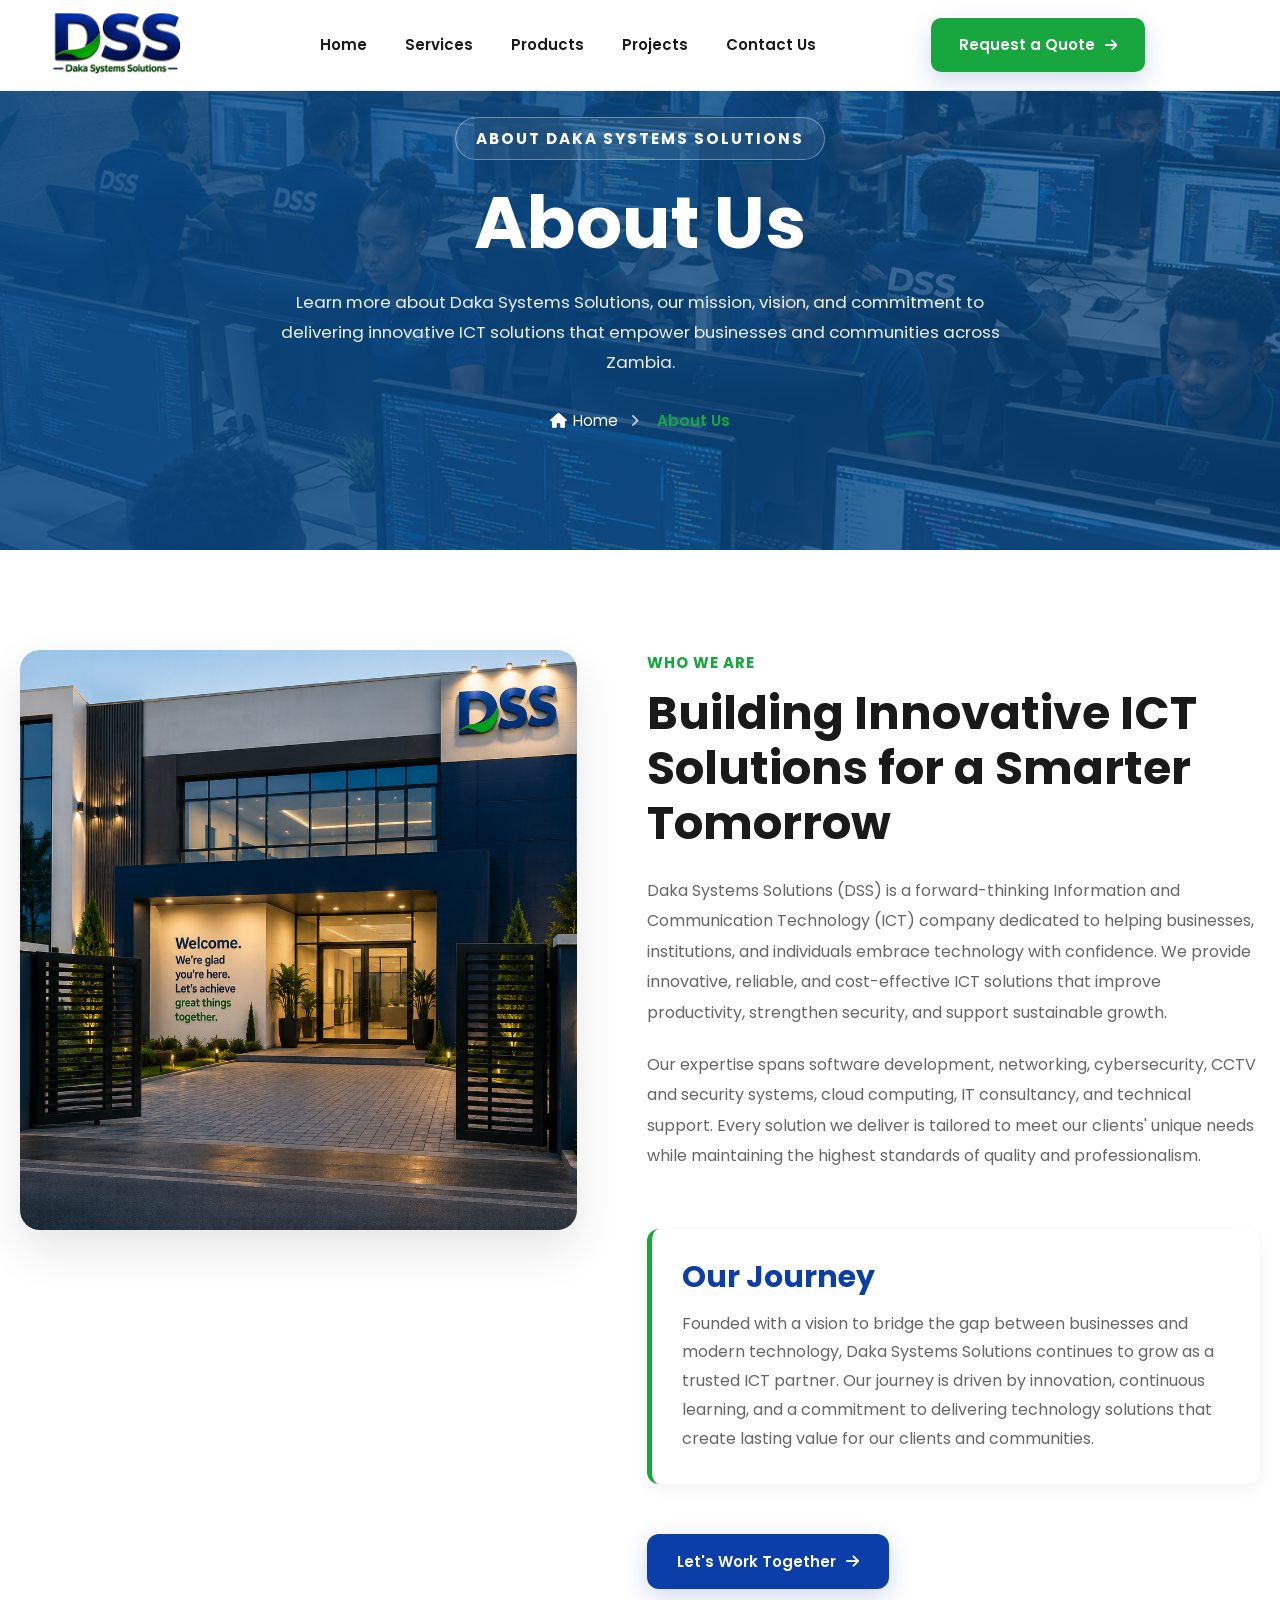
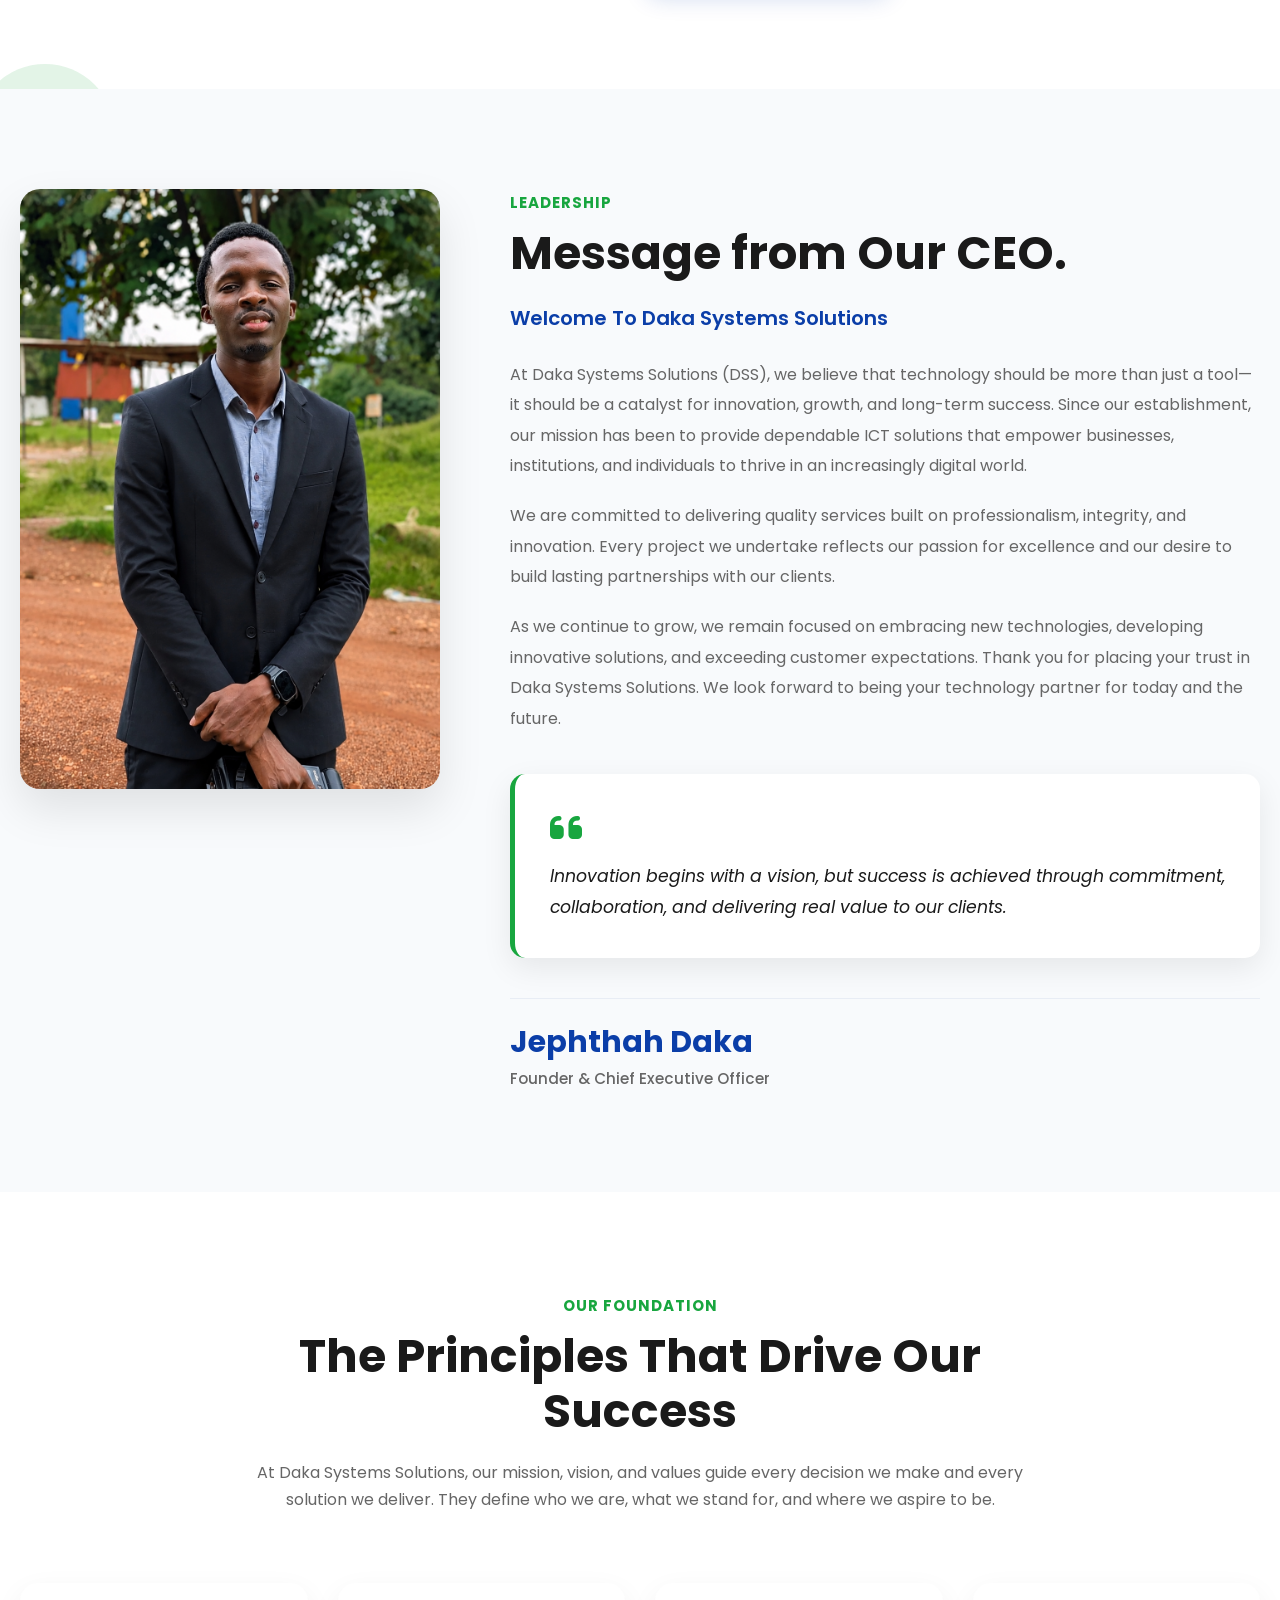
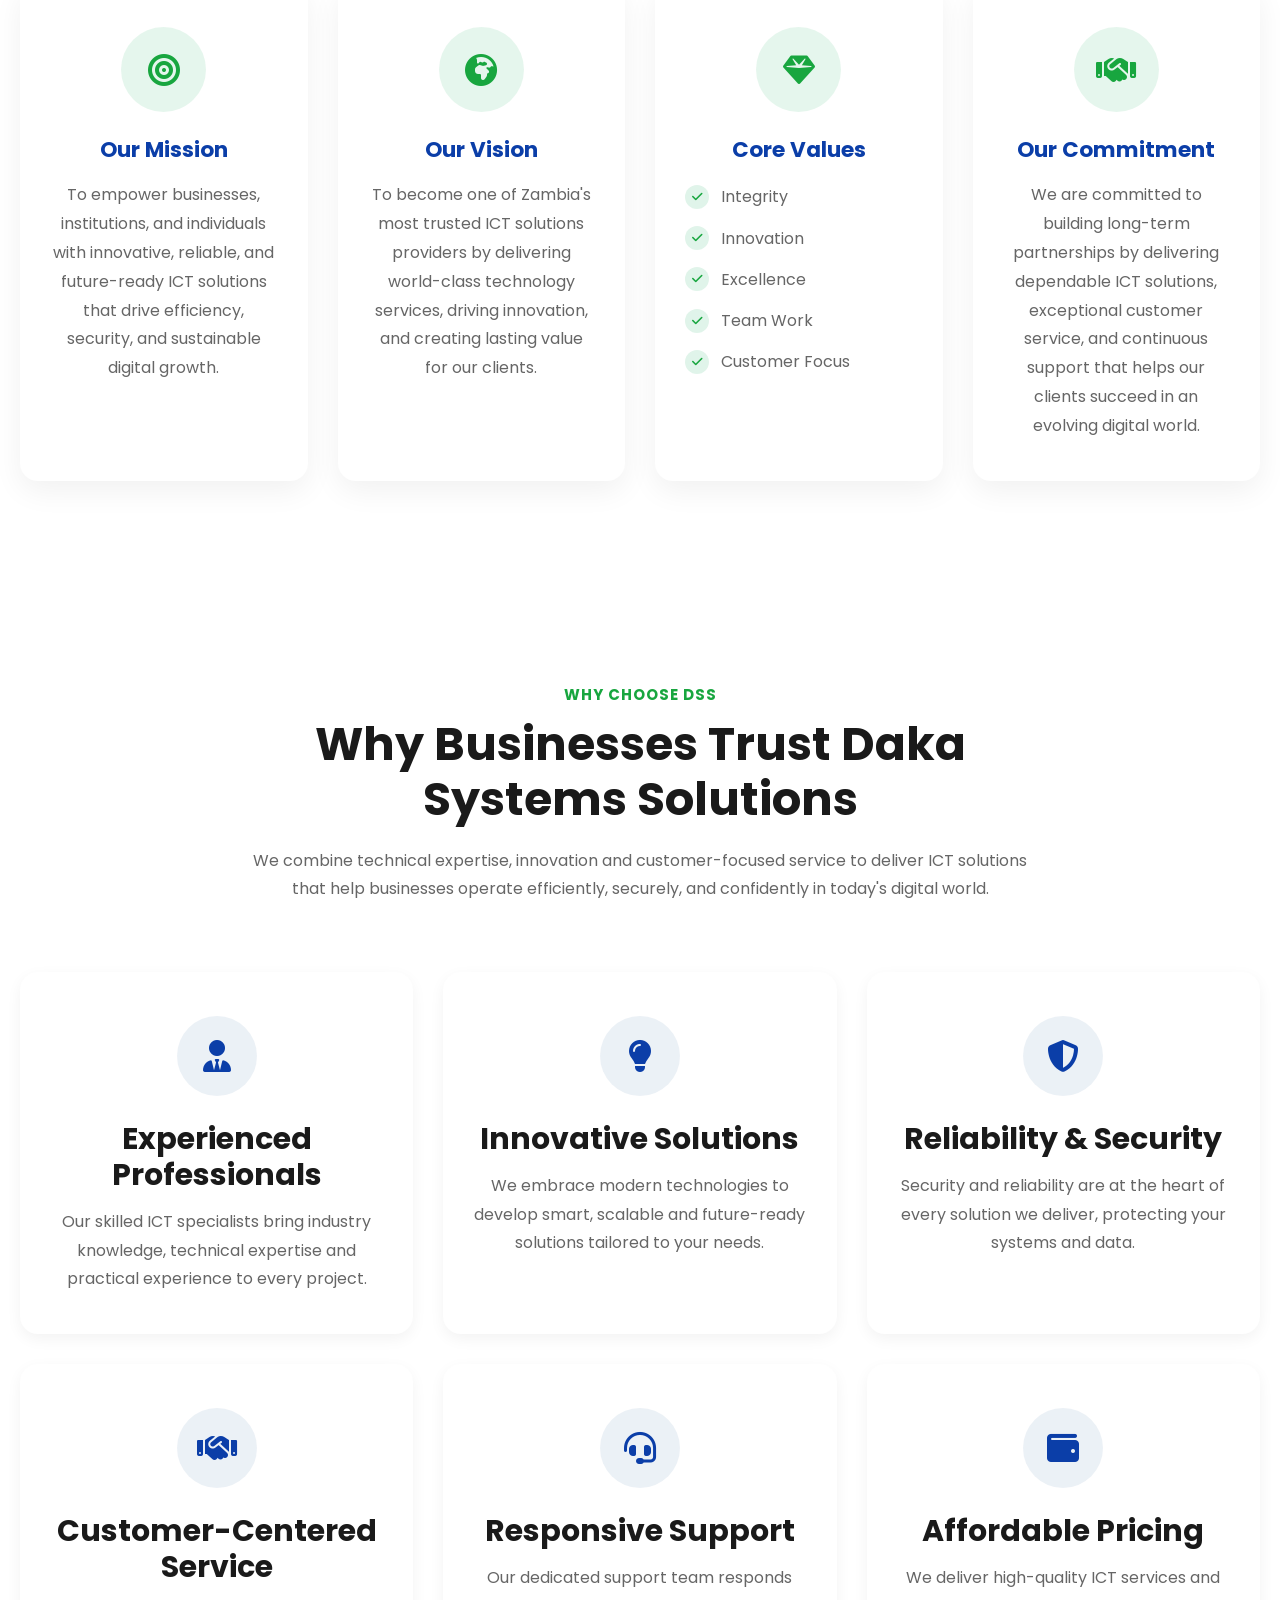
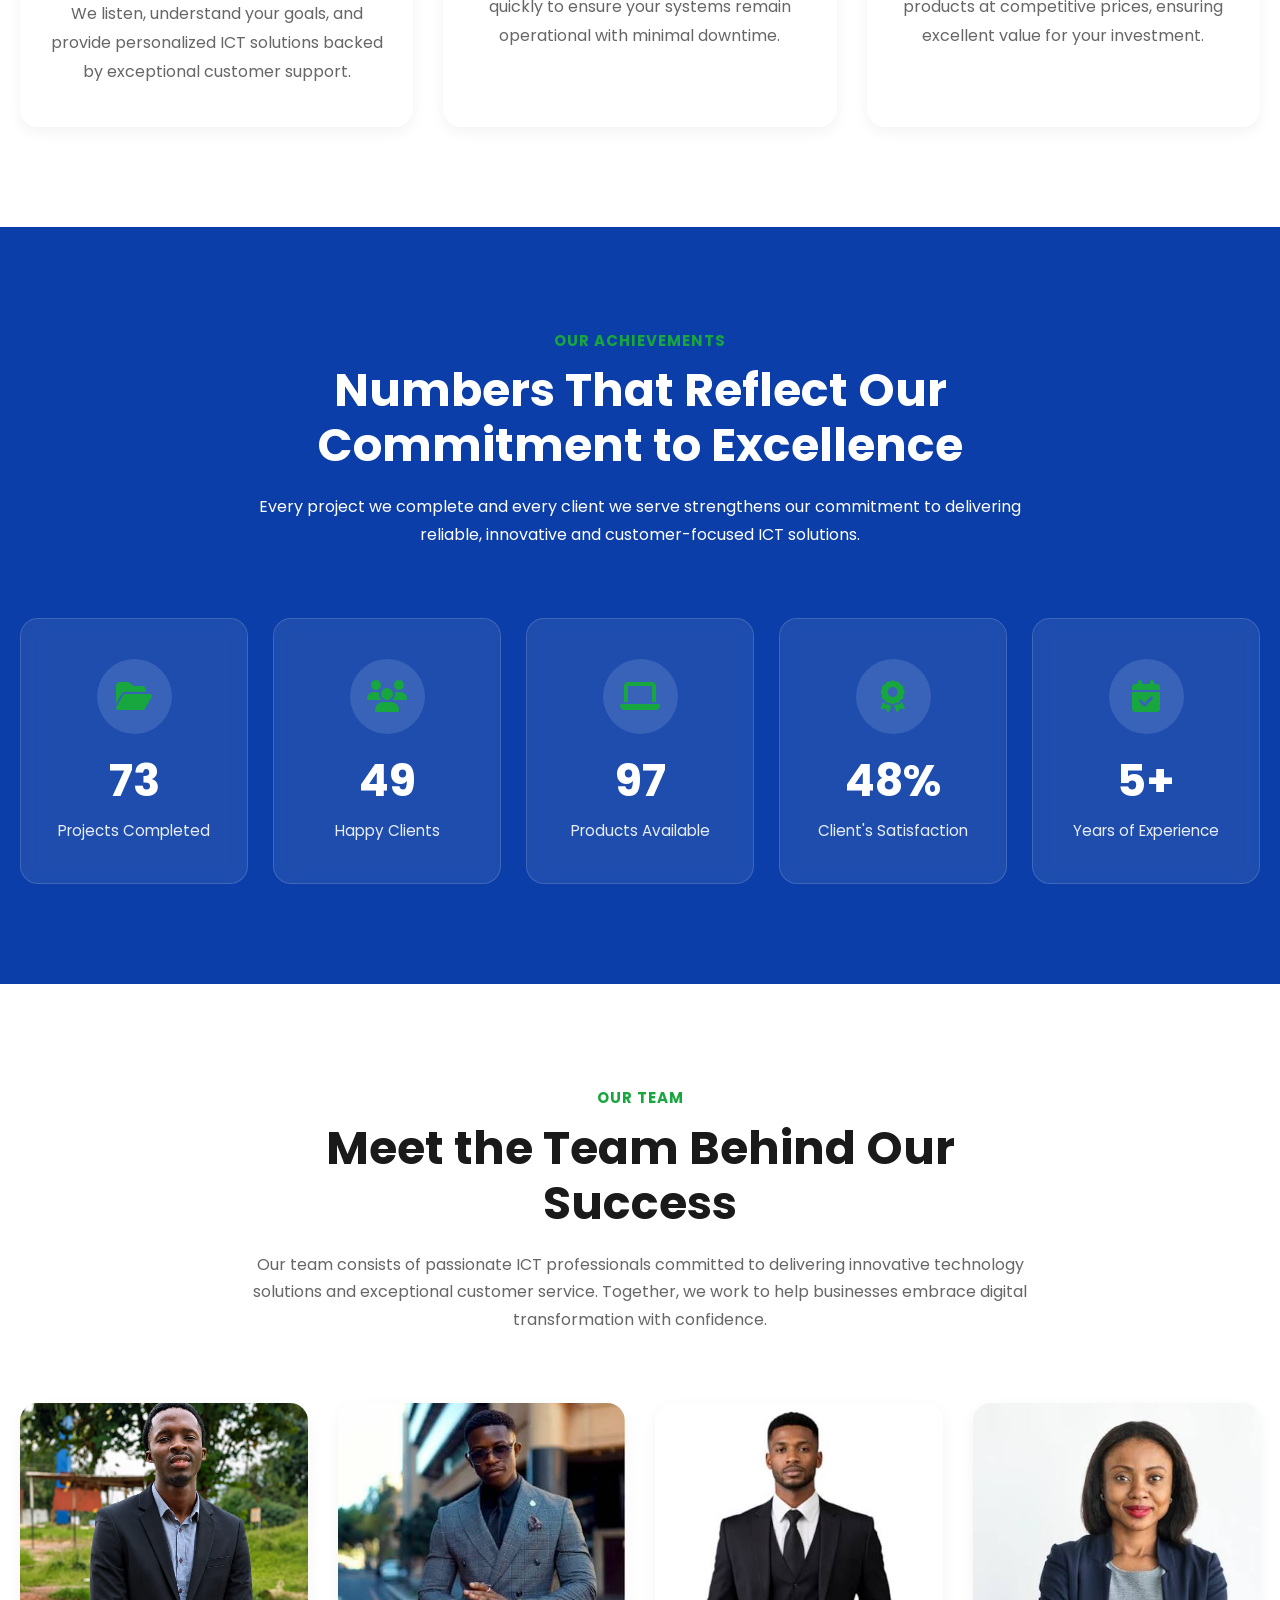
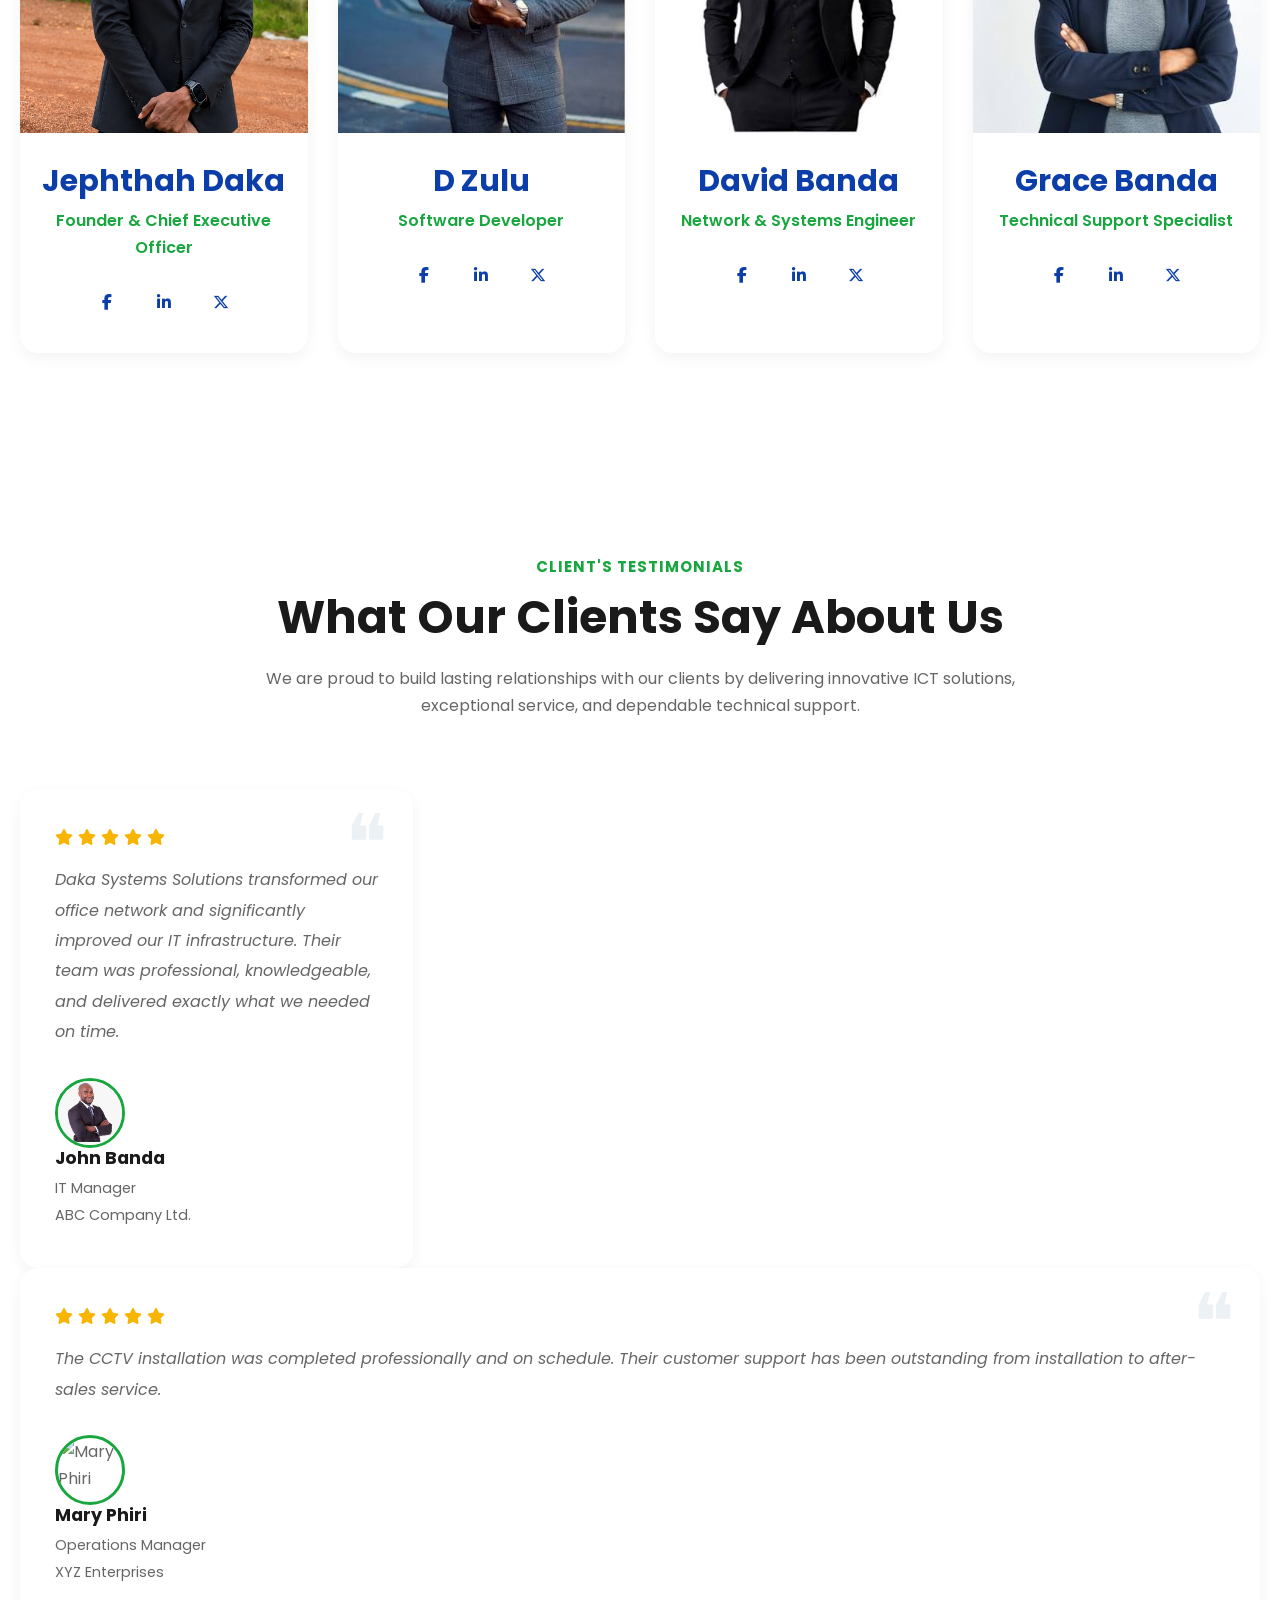
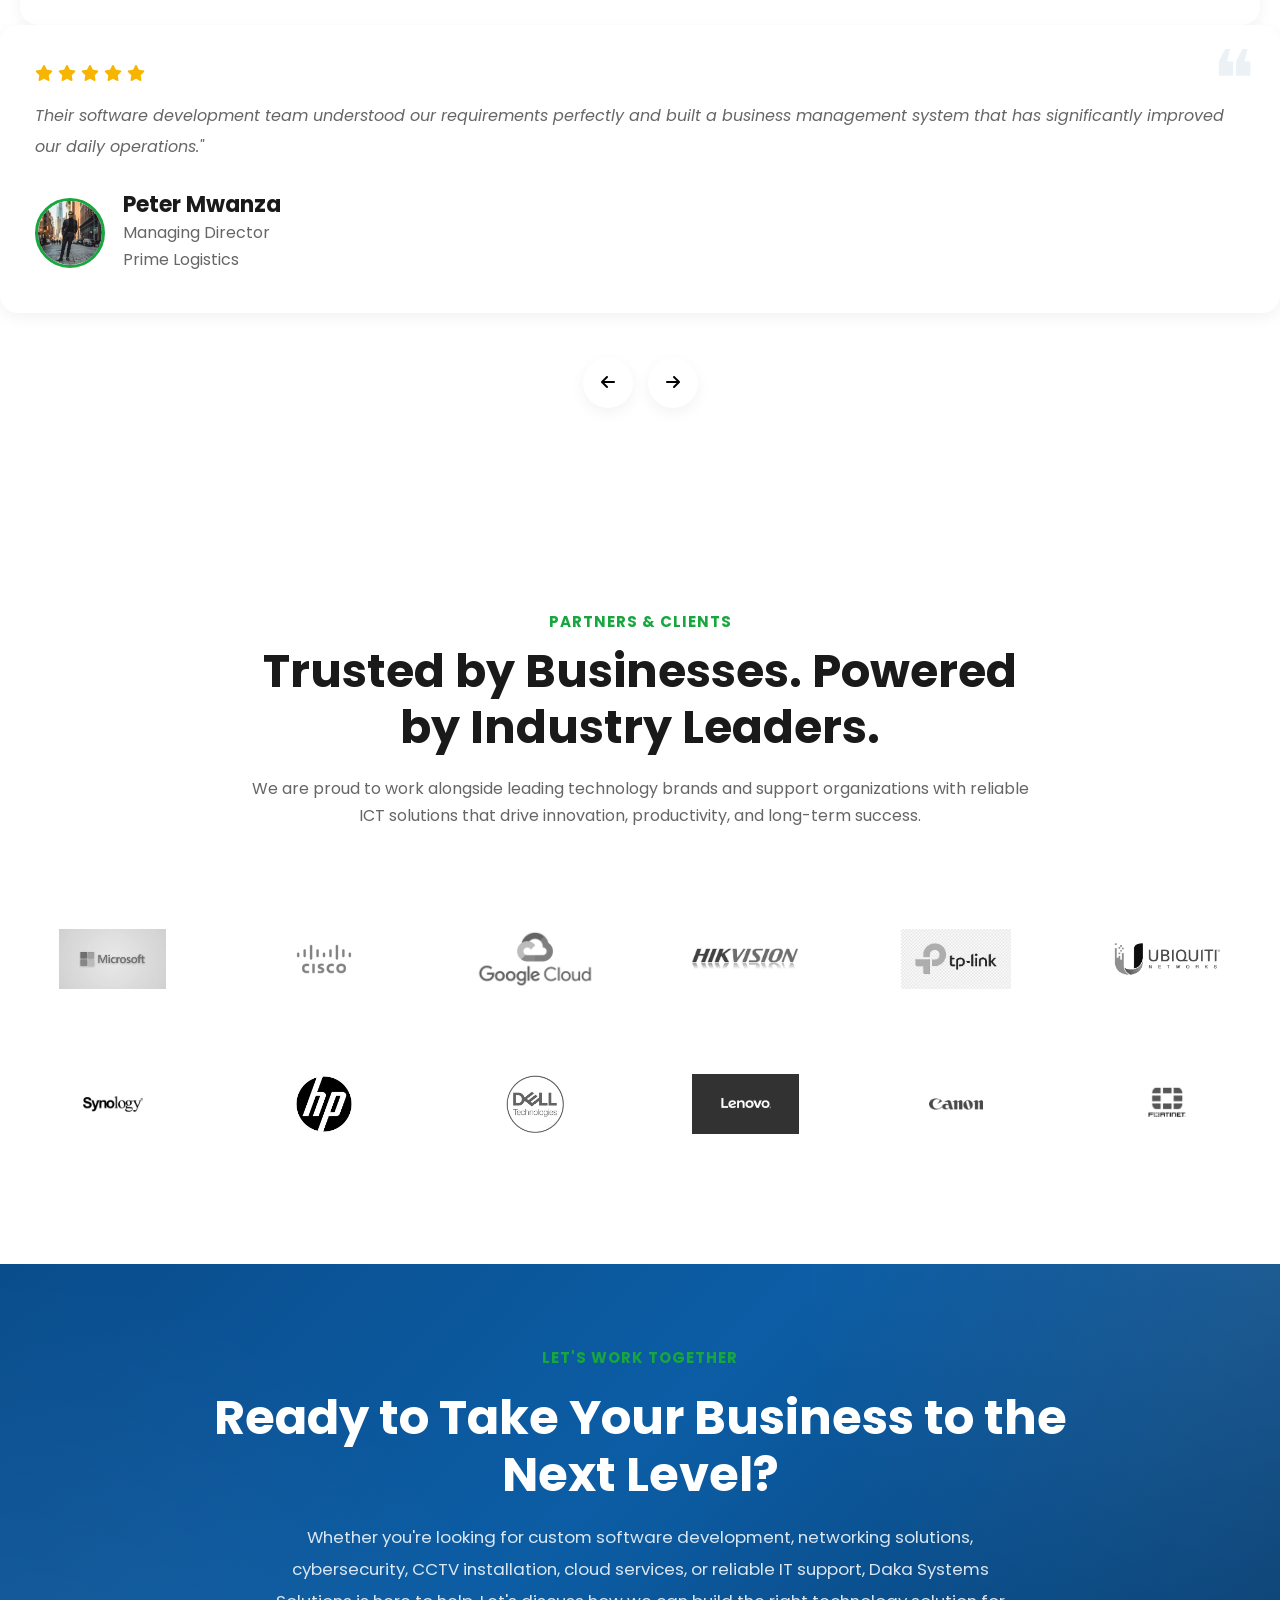
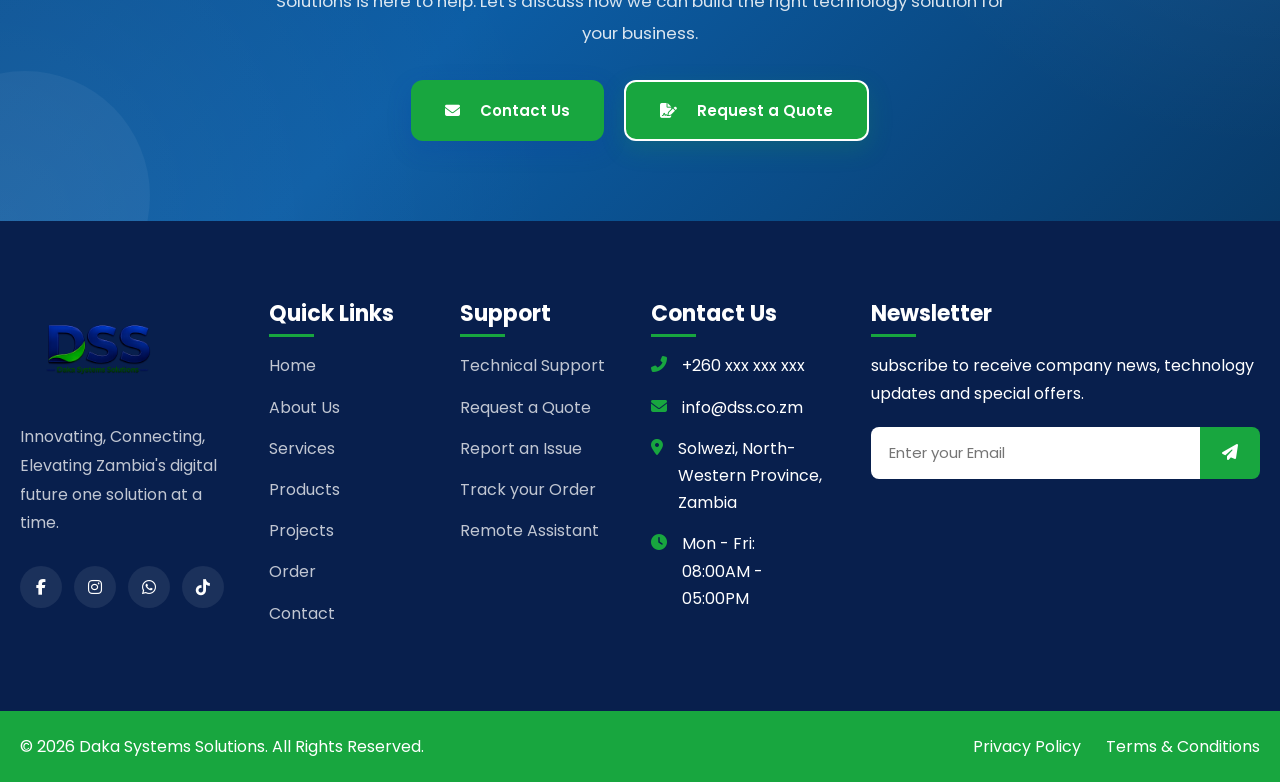
==== commit de628865: "Initial commit" ====
--- a/about.html
+++ b/about.html
@@ -31,9 +31,8 @@
         <nav class="navbar" id="navbar">
             <ul class="nav-menu">
                 <li class="nav-item"><a href="index.html" class="nav-link">Home</a></li>
-                <li class="nav-item"><a href="about.html" class="nav-link active">About Us</a></li>
                 <li class="nav-item"><a href="services.html" class="nav-link">Services</a></li>
-                <li class="nav-item"><a href="products.html" class="nav-link">Products</a></li>
+                <li class="nav-item"><a href="product.html" class="nav-link">Products</a></li>
                 <li class="nav-item"><a href="projects.html" class="nav-link">Projects</a></li>
                 <li class="nav-item"><a href="contact.html" class="nav-link">Contact Us</a></li>
             </ul>
@@ -42,7 +41,7 @@
         
         <!--Right Side Button-->
         <div class="header-action">
-            <a href="order.html" class="btn btn-primary">
+            <a href="contact.html" class="btn btn-primary">
                 <span>Request a Quote</span>
                 <i class="fa-solid fa-arrow-right"></i>
             </a>
